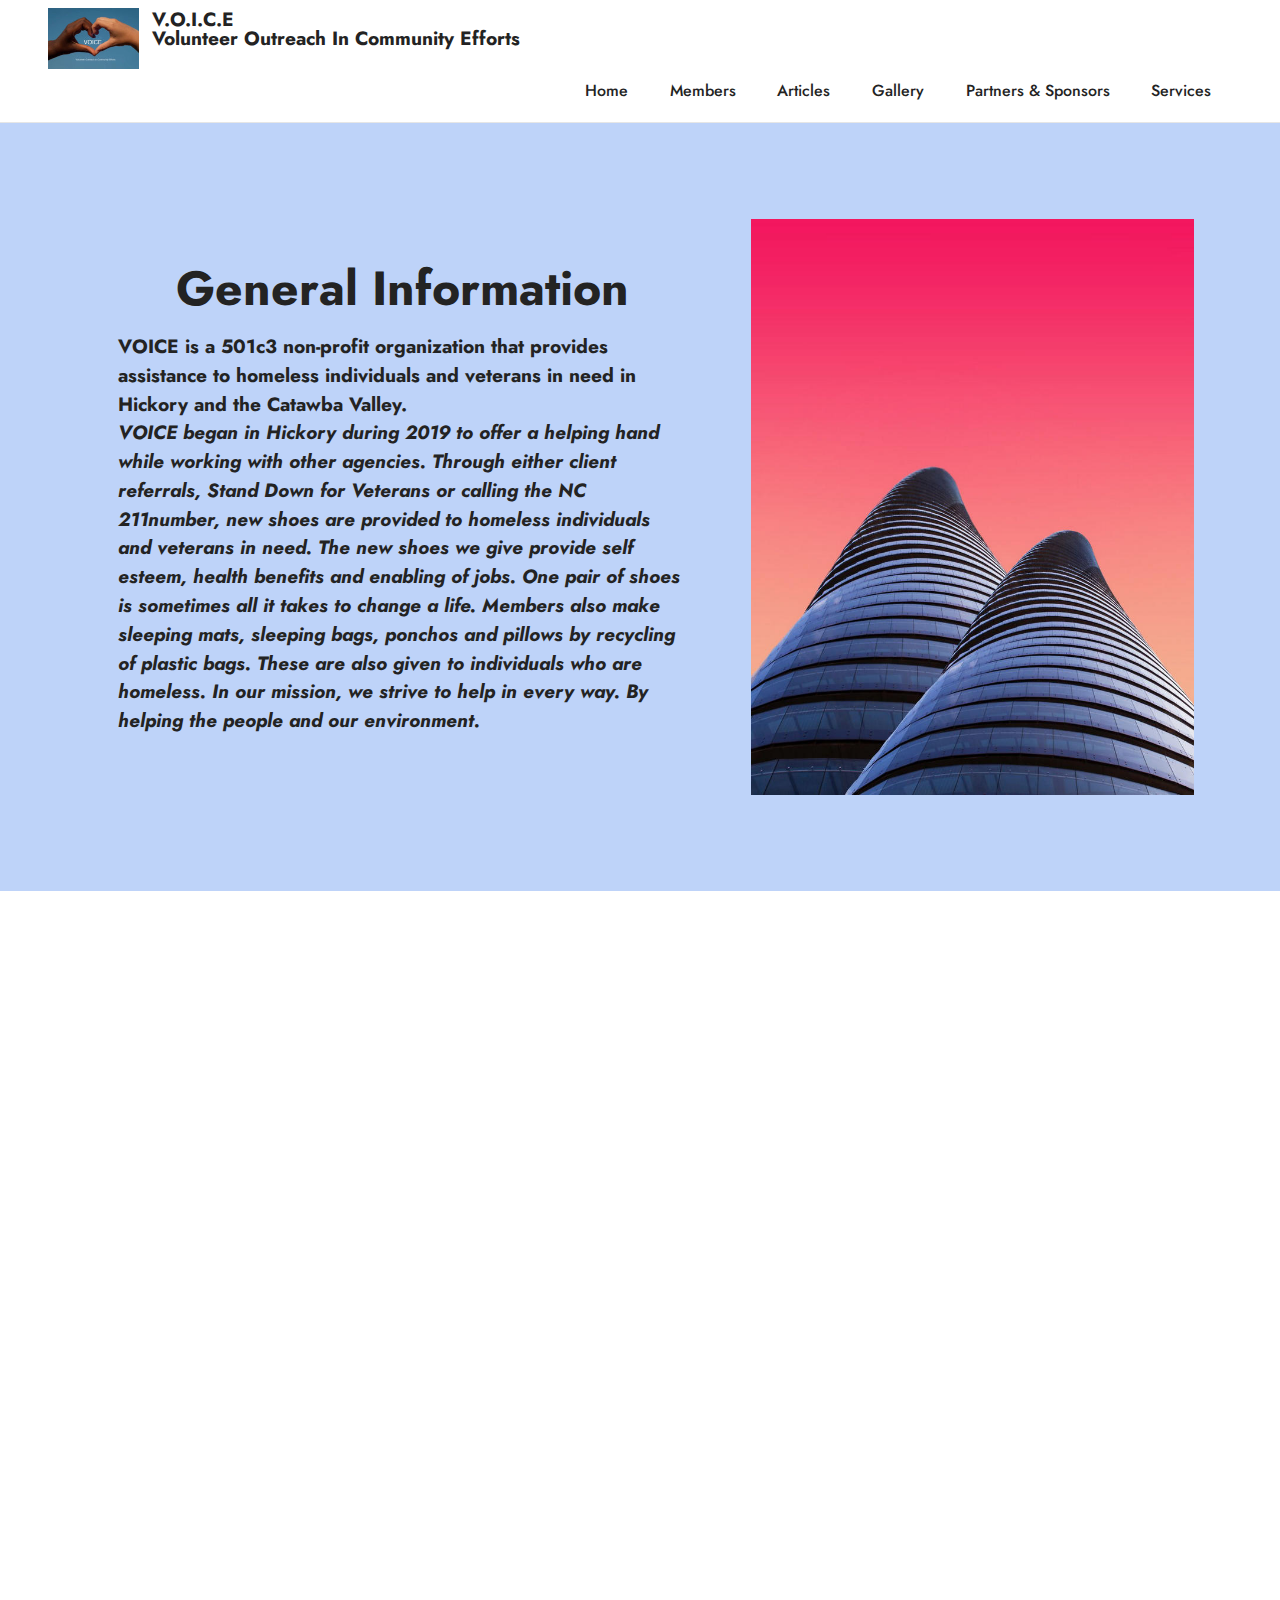
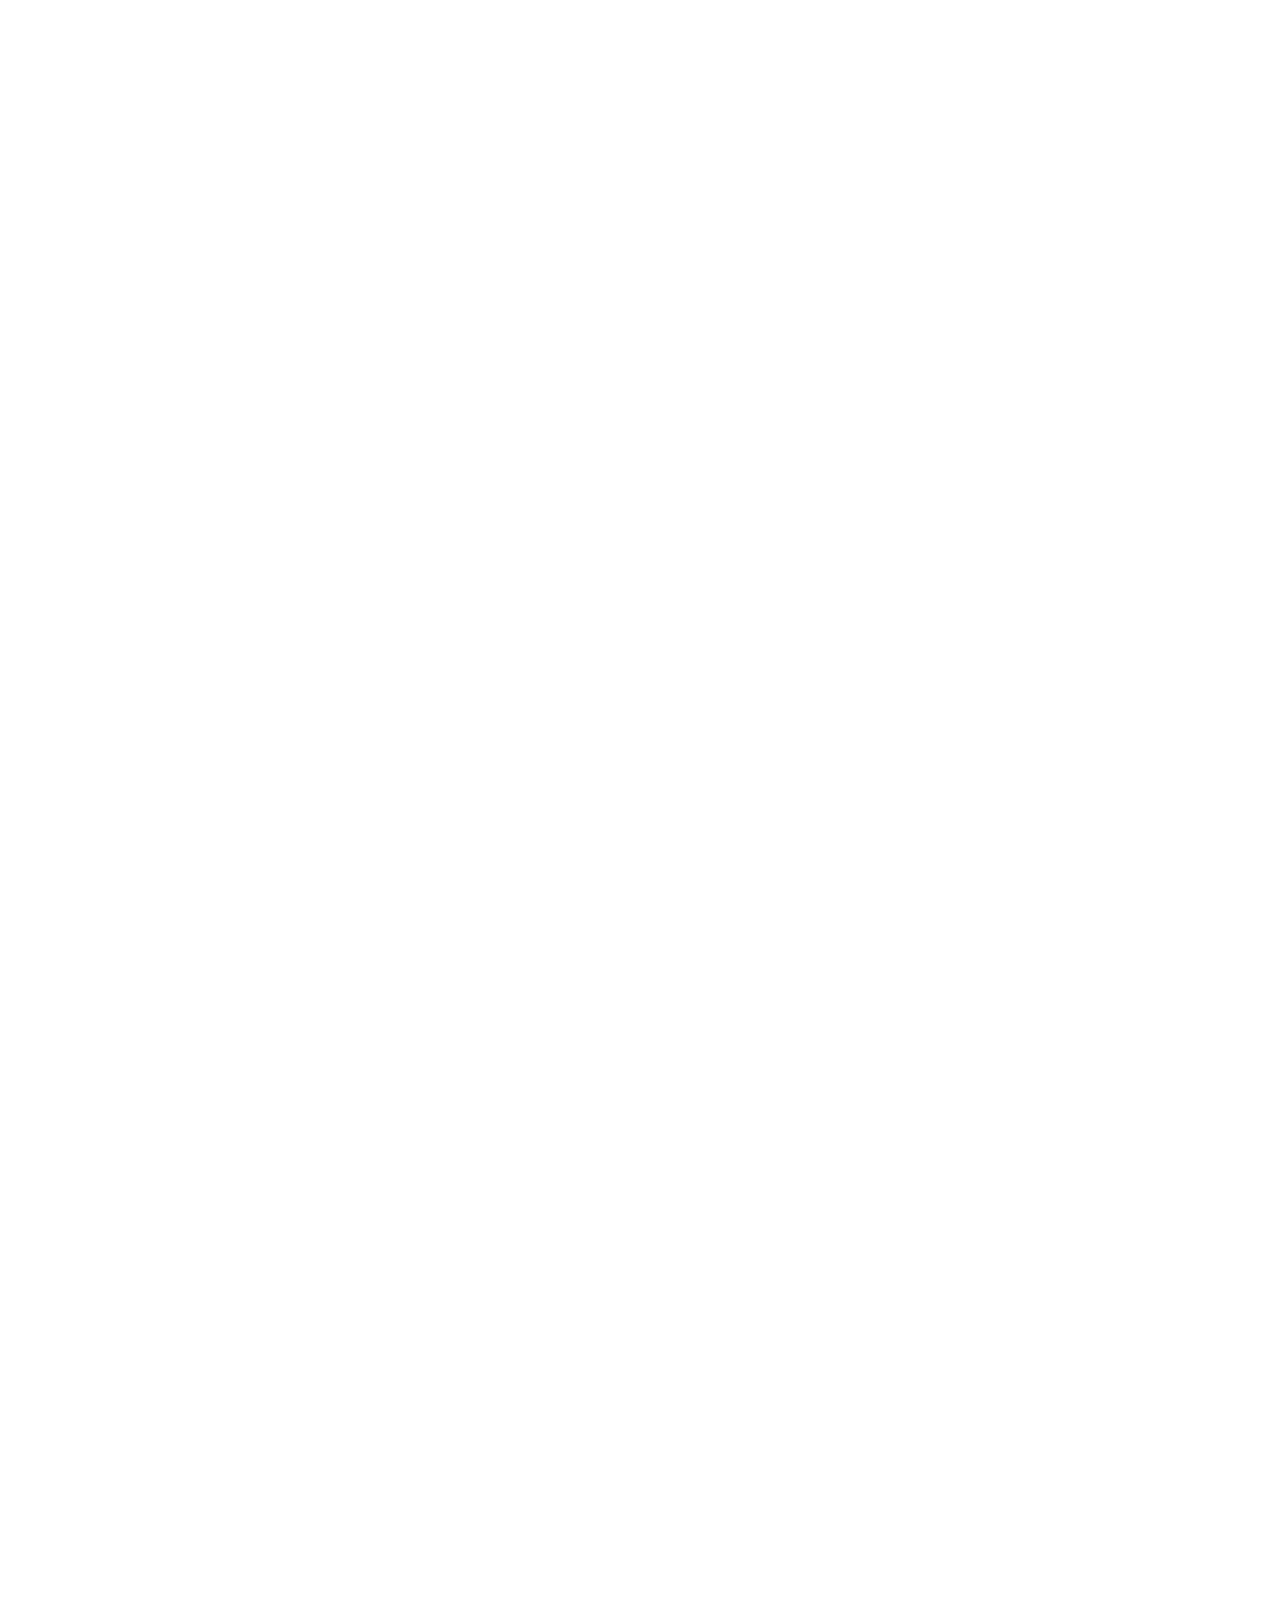
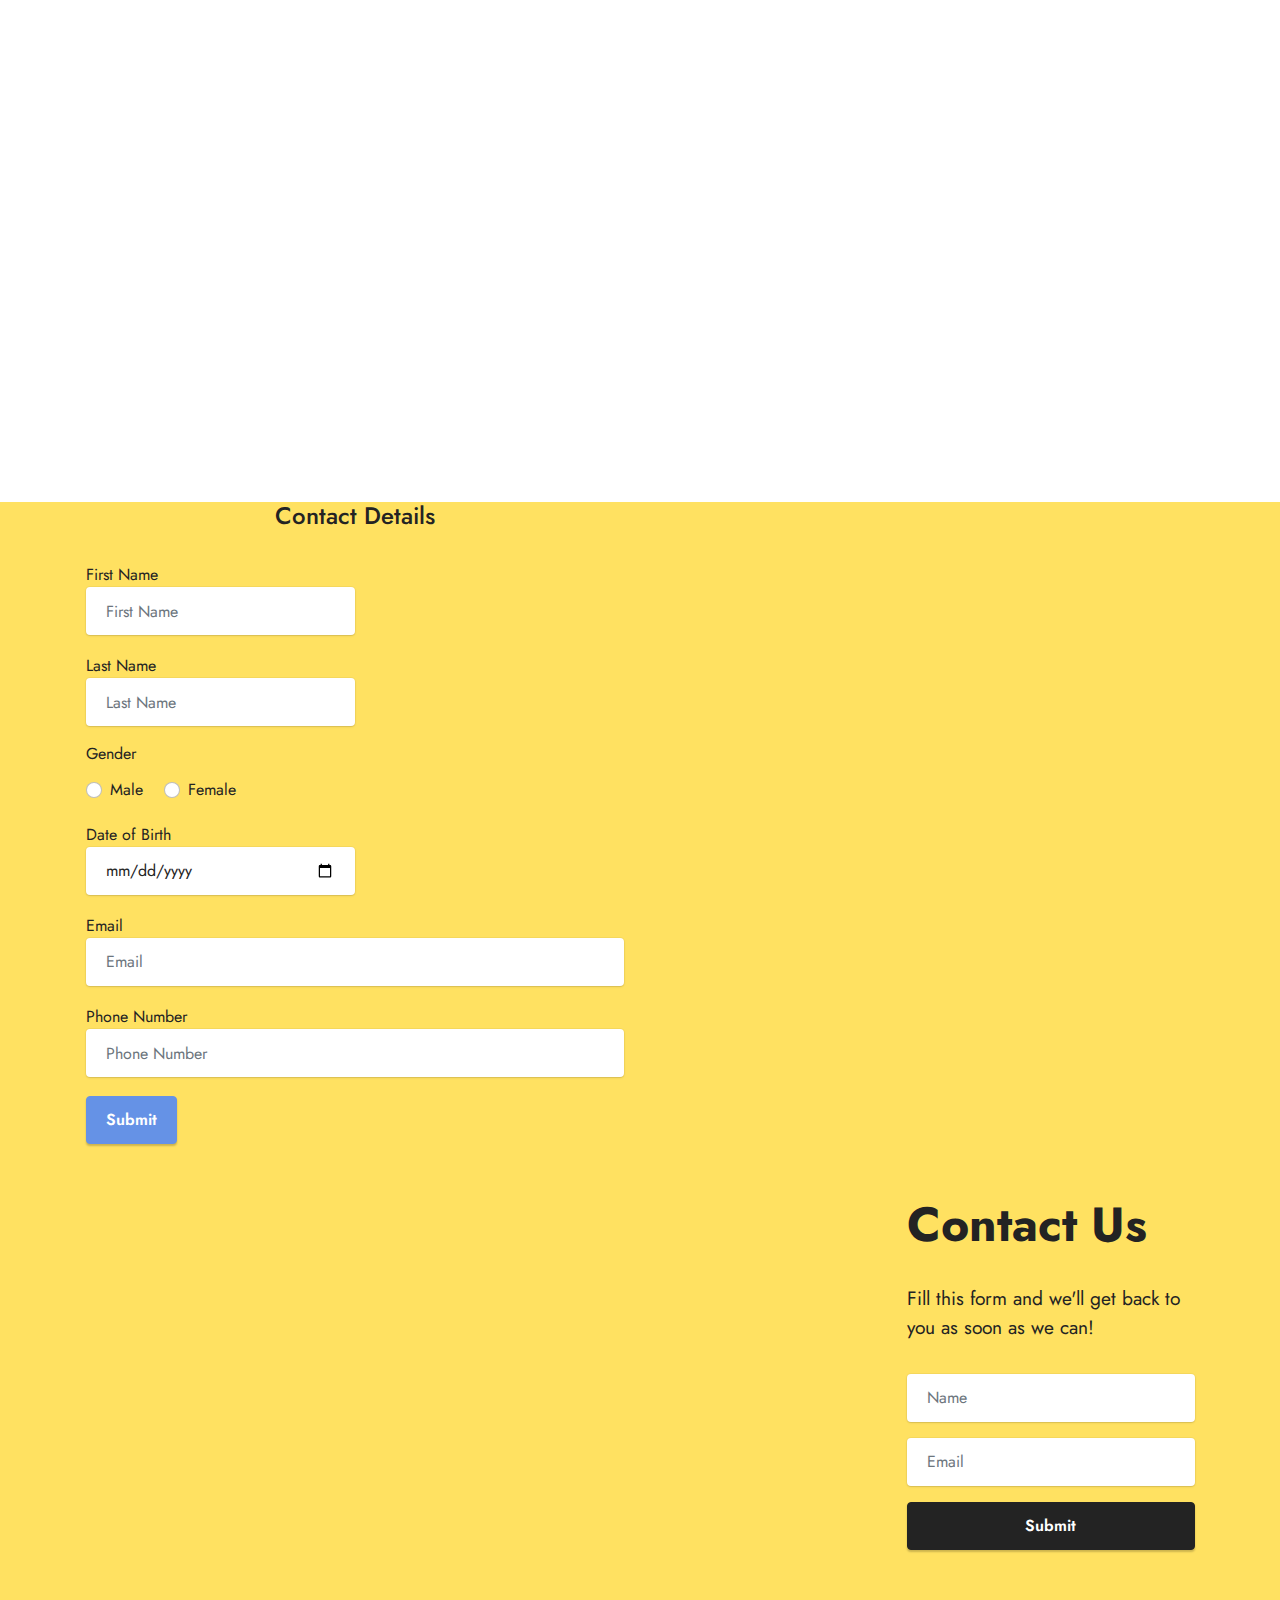
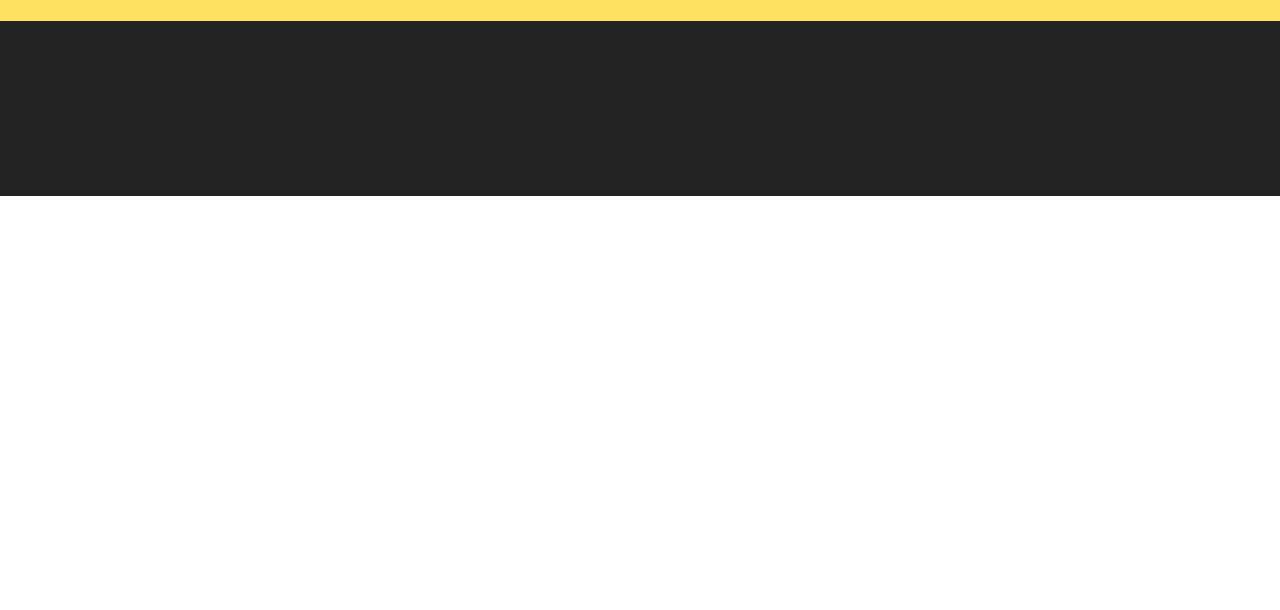
==== index.html @ 270dd6fe "masssive change" ====
<!DOCTYPE html>
<html  >
<head>
    <link rel="stylesheet" href="https://cdn.jsdelivr.net/npm/bootstrap@4.5.3/dist/css/bootstrap.min.css"
 integrity="sha384-TX8t27EcRE3e/ihU7zmQxVncDAy5uIKz4rEkgIXeMed4M0jlfIDPvg6uqKI2xXr2" 
crossorigin="anonymous">
  <!-- Site made with Mobirise Website Builder v5.7.12, https://mobirise.com -->
  <meta charset="UTF-8">
  <meta http-equiv="X-UA-Compatible" content="IE=edge">
  <meta name="generator" content="Mobirise v5.7.12, mobirise.com">
  <meta name="viewport" content="width=device-width, initial-scale=1, minimum-scale=1">
  <link rel="shortcut icon" href="assets/images/voicelogo-182x121.jpg" type="image/x-icon">
  <meta name="description" content="">
  
  
  <title>Home</title>
  <link rel="stylesheet" href="assets/bootstrap/css/bootstrap.min.css">
  <link rel="stylesheet" href="assets/bootstrap/css/bootstrap-grid.min.css">
  <link rel="stylesheet" href="assets/bootstrap/css/bootstrap-reboot.min.css">
  <link rel="stylesheet" href="assets/animatecss/animate.css">
  <link rel="stylesheet" href="assets/dropdown/css/style.css">
  <link rel="stylesheet" href="assets/socicon/css/styles.css">
  <link rel="stylesheet" href="assets/theme/css/style.css">
  <link rel="preload" href="https://fonts.googleapis.com/css?family=Jost:100,200,300,400,500,600,700,800,900,100i,200i,300i,400i,500i,600i,700i,800i,900i&display=swap" as="style" onload="this.onload=null;this.rel='stylesheet'">
  <noscript><link rel="stylesheet" href="https://fonts.googleapis.com/css?family=Jost:100,200,300,400,500,600,700,800,900,100i,200i,300i,400i,500i,600i,700i,800i,900i&display=swap"></noscript>
  <link rel="preload" as="style" href="assets/mobirise/css/mbr-additional.css"><link rel="stylesheet" href="assets/mobirise/css/mbr-additional.css" type="text/css">

  
  
  
</head>
<body>
  
  <section data-bs-version="5.1" class="menu cid-s48OLK6784" once="menu" id="menu1-h">
    
    <nav class="navbar navbar-dropdown navbar-expand-lg">
        <div class="container-fluid">
            <div class="navbar-brand">
                <span class="navbar-logo">
                    
                        <img src="assets/images/voicelogo-182x121.jpg" alt="Mobirise Website Builder" style="height: 3.8rem;">
                    
                </span>
                <span class="navbar-caption-wrap"><a class="navbar-caption text-black text-primary display-7" href="https://www.facebook.com/catawbacountyunitedway">V.O.I.C.E<br>Volunteer Outreach In Community Efforts<br><br></a></span>
            </div>
            <button class="navbar-toggler" type="button" data-toggle="collapse" data-bs-toggle="collapse" data-target="#navbarSupportedContent" data-bs-target="#navbarSupportedContent" aria-controls="navbarNavAltMarkup" aria-expanded="false" aria-label="Toggle navigation">
                <div class="hamburger">
                    <span></span>
                    <span></span>
                    <span></span>
                    <span></span>
                </div>
            </button>
            <div class="collapse navbar-collapse" id="navbarSupportedContent">
                <ul class="navbar-nav nav-dropdown nav-right" data-app-modern-menu="true"><li class="nav-item"><a class="nav-link link text-black show text-primary display-4" href="index.html" aria-expanded="false">Home</a></li><li class="nav-item"><a class="nav-link link text-black show text-primary display-4" href="page3.html">Members</a></li><li class="nav-item"><a class="nav-link link text-black show text-primary display-4" href="page4.html">Articles</a></li><li class="nav-item"><a class="nav-link link text-black show text-primary display-4" href="page5.html">Gallery</a></li><li class="nav-item"><a class="nav-link link text-black show text-primary display-4" href="page6.html">Partners &amp; Sponsors</a></li><li class="nav-item"><a class="nav-link link text-black show text-primary display-4" href="page7.html">Services</a></li></ul>
                
                
            </div>
        </div>
    </nav>

</section>

<section data-bs-version="5.1" class="header14 cid-tuhvTgvkCc" id="header14-t">

    

    
    

    <div class="container">
        <div class="row justify-content-center align-items-center">
            <div class="col-12 col-md-5 image-wrapper">
                <img src="assets/images/2.jpg" alt="Mobirise Website Builder">
            </div>
            <div class="col-12 col-md">
                <div class="text-wrapper">
                    <h1 class="mbr-section-title mbr-fonts-style mb-3 display-2">
                        <strong>General Information</strong></h1>
                    <p class="mbr-text mbr-fonts-style display-7"><strong>VOICE is a 501c3 non-profit organization that provides assistance to homeless individuals and veterans in need in Hickory and the Catawba Valley.<br><em>VOICE began in Hickory during 2019 to offer a helping hand while working with other agencies. Through either client referrals, Stand Down for Veterans or calling the NC 211number, new shoes are provided to homeless individuals and veterans in need. The new shoes we give provide self esteem, health benefits and enabling of jobs. One pair of shoes is sometimes all it takes to change a life. Members also make sleeping mats, sleeping bags, ponchos and pillows by recycling of plastic bags. These are also given to individuals who are homeless. In our mission, we strive to help in every way. By helping the people and our environment.</em></strong></p>
                    
                </div>
            </div>
        </div>
    </div>
</section>

<section data-bs-version="5.1" class="content4 cid-turlzNDDAK" id="content4-1e">
    

    
    
    <div class="container">
        <div class="row justify-content-center">
            <div class="title col-md-12 col-lg-10">
                <h3 class="mbr-section-title mbr-fonts-style align-center mb-4 display-2"><strong>Board of Directors</strong></h3>
                <h4 class="mbr-section-subtitle align-center mbr-fonts-style mb-4 display-5">Stacy Gibson
<div>Jane Rinker
</div><div>Joyce Prince
</div><div>Lauren Hall
</div><div>Dawud Hughes
</div><div>Marcia Hubbard</div></h4>
                
            </div>
        </div>
    </div>
</section>

<section data-bs-version="5.1" class="video2 cid-ttT1MBdUZ3" id="video2-l">
    
    
    
    <div class="container">
        <div class="mbr-section-head">
            <h4 class="mbr-section-title mbr-fonts-style mb-0 display-2">
                <strong>History of VOICE</strong></h4>
            <h5 class="mbr-section-subtitle mbr-fonts-style mb-0 mt-2 display-7">Click on the video to see a little bit about our history.</h5>
        </div>
        <div class="row justify-content-center mt-4">
            <div class="col-12 col-md-10 video-block">
                <div class="video-wrapper"><iframe class="mbr-embedded-video" src="https://www.youtube.com/embed/HujDEPAWboE?rel=0&amp;amp;&amp;showinfo=0&amp;autoplay=0&amp;loop=0" width="1280" height="720" frameborder="0" allowfullscreen></iframe></div>
                <p class="mbr-text pt-2 mbr-fonts-style display-4">
                    Video Description</p>
            </div>
        </div>
    </div>
</section>

<section data-bs-version="5.1" class="content1 cid-s48vrXhP0J" id="content1-d">
    
    <div class="container">
        
        <div class="row justify-content-center">
             <div class="col-12 col-md-5 image-wrapper">
                <img src="assets/images/2.jpg" alt="Mobirise Website Builder">
            </div>
           
            
            <div class="title col-12 col-md-5">
                <h3 class="mbr-section-title mbr-fonts-style align-center mb-4 display-2"><strong>How VOICE started</strong></h3>
                <h4 class="mbr-section-subtitle align-center mbr-fonts-style mb-4 display-7">In 1988 while a student at Wilkes College, I had an English assignment to write about the feasibility of something. I came up. with the idea of VOICE to get fellow students involved with volunteering within the community. I did the research and the VOICE club was approved by the Activities Director and Dean to be an active club at WCC. Recognition was given from the Governor Hunt and awards given at the John A. Walker Center.<br>In December 2019, I re-vamped VOICE for Hickory and surrounding communities to help with Veterans and people who are homeless. I was volunteering at the Hickory Soup Kitchen and felt I had to do more. I was so touched by the faces of people there. I could see their hurt and feel their love and appreciation.<br>With 10 pairs of Betty Crocker scissors and a desire to bring people together for sharing God's love to people who locked the bare necessities often just to survive the elements. I turned in a proposal to Austin at the Hickory Soup Kitchen for making sleeping mats as a part of the "Bags to Beds" initiative.</h4>
                
            </div>
            
            <div class="col-12 col-lg">
                        <div class="img-item mb-3">
                            <img src="assets/images/screen-shot-2023-01-29-at-5.04.11-pm-1256x1396.png" alt="Mobirise Website Builder">
                            <p class="mbr-fonts-style align-center mt-2 display-7">Mobile friendly</p>
                        </div>
                    </div>
            
        </div>
        
    </div>
</section>

<section data-bs-version="5.1" class="image5 cid-tumVLh8XqV" id="image5-1c">
    
    
    
    <div class="container">
        <div class="row">
            <div class="col-12 col-md-6">
                <div class="row">
                    <div class="col-12 col-lg-6">
                        <div class="img-item mb-3">
                            <img src="assets/images/army-veteran-marty-thomas-combs-1256x1675.jpeg" alt="Mobirise Website Builder">
                            <p class="mbr-fonts-style align-center mt-2 display-7">Responsive</p>
                        </div>
                    </div>
                    <div class="col-12 col-lg">
                        <div class="img-item mb-3">
                            <img src="assets/images/screen-shot-2023-01-29-at-5.04.11-pm-1256x1396.png" alt="Mobirise Website Builder">
                            <p class="mbr-fonts-style align-center mt-2 display-7">Mobile friendly</p>
                        </div>
                    </div>
                </div>
            </div>
        </div>
    </div>
</section>

<section data-bs-version="5.1" class="form3 cid-ttT1NalXB2" id="form3-m">

<! form !>

<div class="container">
            <div class="row">
                <div class="col-6">
                    <form id="myForm" onsubmit="handleFormSubmit(this)">
                        <p class="h4 mb-4 text-center">Contact Details</p>

                        <div class="form-row">
                            <div class="form-group col-md-6">
                                <label for="first_name">First Name</label>
                                <input type="text" class="form-control" id="first_name" name="first_name" placeholder="First Name">
                            </div>
                            <div class="form-group col-md-6">
                                <label for="last_name">Last Name</label>
                                <input type="text" class="form-control" id="last_name" name="last_name" placeholder="Last Name">
                            </div>
                        </div>

                        <div class="form-row">
                            <div class="form-group col-md-6">
                                <p>Gender</p>
                                <div class="form-check form-check-inline">
                                    <input class="form-check-input" type="radio" name="gender" id="male" value="male">
                                    <label class="form-check-label" for="male">Male</label>
                                </div>
                                <div class="form-check form-check-inline">
                                    <input class="form-check-input" type="radio" name="gender" id="female" value="female">
                                    <label class="form-check-label" for="female">Female</label>
                                </div>
                            </div>
                            <div class="form-group col-md-6">
                                <label for="dateOfBirth">Date of Birth</label>
                                <input type="date" class="form-control" id="dateOfBirth" name="dateOfBirth">
                            </div>
                        </div>

                        <div class="form-group">
                            <label for="email">Email</label>
                            <input type="email" class="form-control" id="email" name="email" placeholder="Email">
                        </div>

                        <div class="form-group">
                            <label for="phone">Phone Number</label>
                            <input type="tel" class="form-control" id="phone" name="phone" placeholder="Phone Number">
                        </div>

                        <button type="submit" class="btn btn-primary btn-block">Submit</button>
                    </form>
                    <div id="output"></div>
                </div>
            </div>      
    
        </div>
    
    

    <div class="container-fluid">
        <div class="row justify-content-center">
            <div class="col-lg-7 col-12">
                <div class="image-wrapper">
                    <img class="w-100" src="assets/images/features6.jpg" alt="Mobirise Website Builder">
                </div>
            </div>
            <div class="col-lg-3 offset-lg-1 mbr-form" data-form-type="formoid">
                <form action="https://mobirise.eu/" method="POST" class="mbr-form form-with-styler" data-form-title="Form Name"><input type="hidden" name="email" data-form-email="true" value="36c3896ryQNUIDpK0pHlyaIsnRGLijvvXaWFgUQsvTbjmRgqNbELmonrUCUtXj7tUpP8WcLEvEt3cMpV64KJXA+JFwRFxjHb+/9qlhT/jipOPaxIxByK1Zln42GLOjNN">
                    <div class="row">
                        <div hidden="hidden" data-form-alert="" class="alert alert-success col-12">Thanks for filling out the form!</div>
                        <div hidden="hidden" data-form-alert-danger="" class="alert alert-danger col-12">
                            Oops...! some problem!
                        </div>
                    </div>
                    <div class="dragArea row">
                        <div class="col-lg-12 col-md-12 col-sm-12">
                            <h1 class="mbr-section-title mb-4 display-2">
                                <strong>Contact Us</strong>
                            </h1>
                        </div>
                        <div class="col-lg-12 col-md-12 col-sm-12">
                            <p class="mbr-text mbr-fonts-style mb-4 display-7">Fill this form and we'll get back to you as soon as we can!</p>
                        </div>
                        <div data-for="name" class="col-lg-12 col-md col-sm-12 form-group mb-3">
                            <input type="text" name="name" placeholder="Name" data-form-field="name" class="form-control" value="" id="name-form3-m">
                        </div>
                        <div class="col-lg-12 col-md col-sm-12 form-group mb-3" data-for="email">
                            <input type="email" name="email" placeholder="Email" data-form-field="email" class="form-control" value="" id="email-form3-m">
                        </div>
                        <div class="col-md-auto col-12 mbr-section-btn">
                            <button type="submit" class="btn btn-black display-4">Submit</button>
                        </div>
                    </div>
                </form>
            </div>
            <div class="offset-lg-1"></div>
        </div>
    </div>
</section>

    
    
  
    
    
<section data-bs-version="5.1" class="footer3 cid-s48P1Icc8J" once="footers" id="footer3-i">

    

    

    <div class="container">
        <div class="media-container-row align-center mbr-white">
            <div class="row row-links">
                <ul class="foot-menu">
                    
                    
                    
                    
                    
                <li class="foot-menu-item mbr-fonts-style display-7"><a href="https://mobirise.com/help/" class="text-success">Help Center</a></li><li class="foot-menu-item mbr-fonts-style display-7"><a href="http://forums.mobirise.com/" class="text-success">Mobirise Forums</a></li><li class="foot-menu-item mbr-fonts-style display-7"><a href="https://mobirise.com/" class="text-success">Mobirise.com</a></li></ul>
            </div>
            <div class="row social-row">
                <div class="social-list align-right pb-2">
                    
                    
                    
                    
                    
                    
                <div class="soc-item">
                        <a href="https://twitter.com/mobirise" target="_blank">
                            <span class="socicon-twitter socicon mbr-iconfont mbr-iconfont-social"></span>
                        </a>
                    </div><div class="soc-item">
                        <a href="https://www.facebook.com/pages/Mobirise/1616226671953247" target="_blank">
                            <span class="socicon-facebook socicon mbr-iconfont mbr-iconfont-social"></span>
                        </a>
                    </div><div class="soc-item">
                        <a href="https://www.youtube.com/c/mobirise" target="_blank">
                            <span class="socicon-youtube socicon mbr-iconfont mbr-iconfont-social"></span>
                        </a>
                    </div><div class="soc-item">
                        <a href="https://instagram.com/mobirise" target="_blank">
                            <span class="mbr-iconfont mbr-iconfont-social socicon-instagram socicon"></span>
                        </a>
                    </div></div>
                
                
            </div>
            
            
            
            
            <div class="row row-copirayt">
                <p class="mbr-text mb-0 mbr-fonts-style mbr-white align-center display-7">
                    © Copyright 2020 Mobirise. All Rights Reserved.
                </p>
            </div>
        </div>
    </div>
</section>

<section data-bs-version="5.1" class="clients1 cid-tumJVWPPAp" id="clients1-u">
    
    <div class="images-container container">
        <div class="mbr-section-head">
            
            
            
        </div>
        <div class="row justify-content-center mt-4">
            <div class="col-md-3 card">
                <img src="assets/images/1.png" alt="Mobirise Website Builder">
            </div>
            <div class="col-md-3 card">
                <img src="assets/images/2.png" alt="Mobirise Website Builder">
            </div>
            <div class="col-md-3 card">
                <img src="assets/images/3.png" alt="Mobirise Website Builder">
            </div>
            <div class="col-md-3 card">
                <img src="assets/images/4.png" alt="Mobirise Website Builder">
            </div>
            <div class="col-md-3 card">
                <img src="assets/images/2.png" alt="Mobirise Website Builder">
            </div>
            <div class="col-md-3 card">
                <img src="assets/images/3.png" alt="Mobirise Website Builder">
            </div>
            <div class="col-md-3 card">
                <img src="assets/images/4.png" alt="Mobirise Website Builder">
            </div>
            <div class="col-md-3 card">
                <img src="assets/images/5.png" alt="Mobirise Website Builder">
            </div>
        </div>
    </div>
</section><section class="display-7" style="padding: 0;align-items: center;justify-content: center;flex-wrap: wrap;    align-content: center;display: flex;position: relative;height: 4rem;"><a href="https://mobiri.se/2939872" style="flex: 1 1;height: 4rem;position: absolute;width: 100%;z-index: 1;"><img alt="" style="height: 4rem;" src="[data-uri]"></a><p style="margin: 0;text-align: center;" class="display-7">Made with &#8204;</p><a style="z-index:1" href="https://mobirise.com/builder/no-code-website-builder.html">No Code Website Builder</a></section><script src="assets/bootstrap/js/bootstrap.bundle.min.js"></script>  <script src="assets/smoothscroll/smooth-scroll.js"></script>  <script src="assets/ytplayer/index.js"></script>  <script src="assets/playervimeo/vimeo_player.js"></script>  <script src="assets/dropdown/js/navbar-dropdown.js"></script>  <script src="assets/theme/js/script.js"></script>  <script src="assets/formoid/formoid.min.js"></script>  
  
  
 <div id="scrollToTop" class="scrollToTop mbr-arrow-up"><a style="text-align: center;"><i class="mbr-arrow-up-icon mbr-arrow-up-icon-cm cm-icon cm-icon-smallarrow-up"></i></a></div>
    <input name="animation" type="hidden">
    
  </body>
</html>
---- assets/dropdown/css/style.css ----
.navbar-dropdown {
  left: 0;
  padding: 0;
  position: absolute;
  right: 0;
  top: 0;
  transition: all 0.45s ease;
  z-index: 1030;
  background: #282828; }
  .navbar-dropdown .navbar-logo {
    margin-right: 0.8rem;
    transition: margin 0.3s ease-in-out;
    vertical-align: middle; }
    .navbar-dropdown .navbar-logo img {
      height: 3.125rem;
      transition: all 0.3s ease-in-out; }
    .navbar-dropdown .navbar-logo.mbr-iconfont {
      font-size: 3.125rem;
      line-height: 3.125rem; }
  .navbar-dropdown .navbar-caption {
    font-weight: 700;
    white-space: normal;
    vertical-align: -4px;
    line-height: 3.125rem !important; }
    .navbar-dropdown .navbar-caption, .navbar-dropdown .navbar-caption:hover {
      color: inherit;
      text-decoration: none; }
  .navbar-dropdown .mbr-iconfont + .navbar-caption {
    vertical-align: -1px; }
  .navbar-dropdown.navbar-fixed-top {
    position: fixed; }
  .navbar-dropdown .navbar-brand span {
    vertical-align: -4px; }
  .navbar-dropdown.bg-color.transparent {
    background: none; }
  .navbar-dropdown.navbar-short .navbar-brand {
    padding: 0.625rem 0; }
    .navbar-dropdown.navbar-short .navbar-brand span {
      vertical-align: -1px; }
  .navbar-dropdown.navbar-short .navbar-caption {
    line-height: 2.375rem !important;
    vertical-align: -2px; }
  .navbar-dropdown.navbar-short .navbar-logo {
    margin-right: 0.5rem; }
    .navbar-dropdown.navbar-short .navbar-logo img {
      height: 2.375rem; }
    .navbar-dropdown.navbar-short .navbar-logo.mbr-iconfont {
      font-size: 2.375rem;
      line-height: 2.375rem; }
  .navbar-dropdown.navbar-short .mbr-table-cell {
    height: 3.625rem; }
  .navbar-dropdown .navbar-close {
    left: 0.6875rem;
    position: fixed;
    top: 0.75rem;
    z-index: 1000; }
  .navbar-dropdown .hamburger-icon {
    content: "";
    display: inline-block;
    vertical-align: middle;
    width: 16px;
    -webkit-box-shadow: 0 -6px 0 1px #282828,0 0 0 1px #282828,0 6px 0 1px #282828;
    -moz-box-shadow: 0 -6px 0 1px #282828,0 0 0 1px #282828,0 6px 0 1px #282828;
    box-shadow: 0 -6px 0 1px #282828,0 0 0 1px #282828,0 6px 0 1px #282828; }

.dropdown-menu .dropdown-toggle[data-toggle="dropdown-submenu"]::after {
  border-bottom: 0.35em solid transparent;
  border-left: 0.35em solid;
  border-right: 0;
  border-top: 0.35em solid transparent;
  margin-left: 0.3rem; }

.dropdown-menu .dropdown-item:focus {
  outline: 0; }

.nav-dropdown {
  font-size: 0.75rem;
  font-weight: 500;
  height: auto !important; }
  .nav-dropdown .nav-btn {
    padding-left: 1rem; }
  .nav-dropdown .link {
    margin: .667em 1.667em;
    font-weight: 500;
    padding: 0;
    transition: color .2s ease-in-out; }
    .nav-dropdown .link.dropdown-toggle {
      margin-right: 2.583em; }
      .nav-dropdown .link.dropdown-toggle::after {
        margin-left: .25rem;
        border-top: 0.35em solid;
        border-right: 0.35em solid transparent;
        border-left: 0.35em solid transparent;
        border-bottom: 0; }
      .nav-dropdown .link.dropdown-toggle[aria-expanded="true"] {
        margin: 0;
        padding: 0.667em 3.263em  0.667em 1.667em; }
  .nav-dropdown .link::after,
  .nav-dropdown .dropdown-item::after {
    color: inherit; }
  .nav-dropdown .btn {
    font-size: 0.75rem;
    font-weight: 700;
    letter-spacing: 0;
    margin-bottom: 0;
    padding-left: 1.25rem;
    padding-right: 1.25rem; }
  .nav-dropdown .dropdown-menu {
    border-radius: 0;
    border: 0;
    left: 0;
    margin: 0;
    padding-bottom: 1.25rem;
    padding-top: 1.25rem;
    position: relative; }
  .nav-dropdown .dropdown-submenu {
    margin-left: 0.125rem;
    top: 0; }
  .nav-dropdown .dropdown-item {
    font-weight: 500;
    line-height: 2;
    padding: 0.3846em 4.615em 0.3846em 1.5385em;
    position: relative;
    transition: color .2s ease-in-out, background-color .2s ease-in-out; }
    .nav-dropdown .dropdown-item::after {
      margin-top: -0.3077em;
      position: absolute;
      right: 1.1538em;
      top: 50%; }
    .nav-dropdown .dropdown-item:focus, .nav-dropdown .dropdown-item:hover {
      background: none; }

@media (max-width: 767px) {
  .nav-dropdown.navbar-toggleable-sm {
    bottom: 0;
    display: none;
    left: 0;
    overflow-x: hidden;
    position: fixed;
    top: 0;
    transform: translateX(-100%);
    -ms-transform: translateX(-100%);
    -webkit-transform: translateX(-100%);
    width: 18.75rem;
    z-index: 999; } }
.nav-dropdown.navbar-toggleable-xl {
  bottom: 0;
  display: none;
  left: 0;
  overflow-x: hidden;
  position: fixed;
  top: 0;
  transform: translateX(-100%);
  -ms-transform: translateX(-100%);
  -webkit-transform: translateX(-100%);
  width: 18.75rem;
  z-index: 999; }

.nav-dropdown-sm {
  display: block !important;
  overflow-x: hidden;
  overflow: auto;
  padding-top: 3.875rem; }
  .nav-dropdown-sm::after {
    content: "";
    display: block;
    height: 3rem;
    width: 100%; }
  .nav-dropdown-sm.collapse.in ~ .navbar-close {
    display: block !important; }
  .nav-dropdown-sm.collapsing, .nav-dropdown-sm.collapse.in {
    transform: translateX(0);
    -ms-transform: translateX(0);
    -webkit-transform: translateX(0);
    transition: all 0.25s ease-out;
    -webkit-transition: all 0.25s ease-out;
    background: #282828; }
  .nav-dropdown-sm.collapsing[aria-expanded="false"] {
    transform: translateX(-100%);
    -ms-transform: translateX(-100%);
    -webkit-transform: translateX(-100%); }
  .nav-dropdown-sm .nav-item {
    display: block;
    margin-left: 0 !important;
    padding-left: 0; }
  .nav-dropdown-sm .link,
  .nav-dropdown-sm .dropdown-item {
    border-top: 1px dotted rgba(255, 255, 255, 0.1);
    font-size: 0.8125rem;
    line-height: 1.6;
    margin: 0 !important;
    padding: 0.875rem 2.4rem 0.875rem 1.5625rem !important;
    position: relative;
    white-space: normal; }
    .nav-dropdown-sm .link:focus, .nav-dropdown-sm .link:hover,
    .nav-dropdown-sm .dropdown-item:focus,
    .nav-dropdown-sm .dropdown-item:hover {
      background: rgba(0, 0, 0, 0.2) !important;
      color: #c0a375; }
  .nav-dropdown-sm .nav-btn {
    position: relative;
    padding: 1.5625rem 1.5625rem 0 1.5625rem; }
    .nav-dropdown-sm .nav-btn::before {
      border-top: 1px dotted rgba(255, 255, 255, 0.1);
      content: "";
      left: 0;
      position: absolute;
      top: 0;
      width: 100%; }
    .nav-dropdown-sm .nav-btn + .nav-btn {
      padding-top: 0.625rem; }
      .nav-dropdown-sm .nav-btn + .nav-btn::before {
        display: none; }
  .nav-dropdown-sm .btn {
    padding: 0.625rem 0; }
  .nav-dropdown-sm .dropdown-toggle[data-toggle="dropdown-submenu"]::after {
    margin-left: .25rem;
    border-top: 0.35em solid;
    border-right: 0.35em solid transparent;
    border-left: 0.35em solid transparent;
    border-bottom: 0; }
  .nav-dropdown-sm .dropdown-toggle[data-toggle="dropdown-submenu"][aria-expanded="true"]::after {
    border-top: 0;
    border-right: 0.35em solid transparent;
    border-left: 0.35em solid transparent;
    border-bottom: 0.35em solid; }
  .nav-dropdown-sm .dropdown-menu {
    margin: 0;
    padding: 0;
    position: relative;
    top: 0;
    left: 0;
    width: 100%;
    border: 0;
    float: none;
    border-radius: 0;
    background: none; }
  .nav-dropdown-sm .dropdown-submenu {
    left: 100%;
    margin-left: 0.125rem;
    margin-top: -1.25rem;
    top: 0; }

.navbar-toggleable-sm .nav-dropdown .dropdown-menu {
  position: absolute; }

.navbar-toggleable-sm .nav-dropdown .dropdown-submenu {
  left: 100%;
  margin-left: 0.125rem;
  margin-top: -1.25rem;
  top: 0; }

.navbar-toggleable-sm.opened .nav-dropdown .dropdown-menu {
  position: relative; }

.navbar-toggleable-sm.opened .nav-dropdown .dropdown-submenu {
  left: 0;
  margin-left: 00rem;
  margin-top: 0rem;
  top: 0; }

.is-builder .nav-dropdown.collapsing {
  transition: none !important; }
---- assets/socicon/css/styles.css ----
@charset "UTF-8";

@font-face {
  font-family: 'Socicon';
  src:  url('../fonts/socicon.eot');
  src:  url('../fonts/socicon.eot?#iefix') format('embedded-opentype'),
    url('../fonts/socicon.woff2') format('woff2'),
    url('../fonts/socicon.ttf') format('truetype'),
    url('../fonts/socicon.woff') format('woff'),
    url('../fonts/socicon.svg#socicon') format('svg');
  font-weight: normal;
  font-style: normal;
  font-display: swap;
}

[data-icon]:before {
  font-family: "socicon" !important;
  content: attr(data-icon);
  font-style: normal !important;
  font-weight: normal !important;
  font-variant: normal !important;
  text-transform: none !important;
  speak: none;
  line-height: 1;
  -webkit-font-smoothing: antialiased;
  -moz-osx-font-smoothing: grayscale;
}

[class^="socicon-"], [class*=" socicon-"] {
  /* use !important to prevent issues with browser extensions that change fonts */
  font-family: 'Socicon' !important;
  speak: none;
  font-style: normal;
  font-weight: normal;
  font-variant: normal;
  text-transform: none;
  line-height: 1;

  /* Better Font Rendering =========== */
  -webkit-font-smoothing: antialiased;
  -moz-osx-font-smoothing: grayscale;
}

.socicon-eitaa:before {
  content: "\e97c";
}
.socicon-soroush:before {
  content: "\e97d";
}
.socicon-bale:before {
  content: "\e97e";
}
.socicon-zazzle:before {
  content: "\e97b";
}
.socicon-society6:before {
  content: "\e97a";
}
.socicon-redbubble:before {
  content: "\e979";
}
.socicon-avvo:before {
  content: "\e978";
}
.socicon-stitcher:before {
  content: "\e977";
}
.socicon-googlehangouts:before {
  content: "\e974";
}
.socicon-dlive:before {
  content: "\e975";
}
.socicon-vsco:before {
  content: "\e976";
}
.socicon-flipboard:before {
  content: "\e973";
}
.socicon-ubuntu:before {
  content: "\e958";
}
.socicon-artstation:before {
  content: "\e959";
}
.socicon-invision:before {
  content: "\e95a";
}
.socicon-torial:before {
  content: "\e95b";
}
.socicon-collectorz:before {
  content: "\e95c";
}
.socicon-seenthis:before {
  content: "\e95d";
}
.socicon-googleplaymusic:before {
  content: "\e95e";
}
.socicon-debian:before {
  content: "\e95f";
}
.socicon-filmfreeway:before {
  content: "\e960";
}
.socicon-gnome:before {
  content: "\e961";
}
.socicon-itchio:before {
  content: "\e962";
}
.socicon-jamendo:before {
  content: "\e963";
}
.socicon-mix:before {
  content: "\e964";
}
.socicon-sharepoint:before {
  content: "\e965";
}
.socicon-tinder:before {
  content: "\e966";
}
.socicon-windguru:before {
  content: "\e967";
}
.socicon-cdbaby:before {
  content: "\e968";
}
.socicon-elementaryos:before {
  content: "\e969";
}
.socicon-stage32:before {
  content: "\e96a";
}
.socicon-tiktok:before {
  content: "\e96b";
}
.socicon-gitter:before {
  content: "\e96c";
}
.socicon-letterboxd:before {
  content: "\e96d";
}
.socicon-threema:before {
  content: "\e96e";
}
.socicon-splice:before {
  content: "\e96f";
}
.socicon-metapop:before {
  content: "\e970";
}
.socicon-naver:before {
  content: "\e971";
}
.socicon-remote:before {
  content: "\e972";
}
.socicon-internet:before {
  content: "\e957";
}
.socicon-moddb:before {
  content: "\e94b";
}
.socicon-indiedb:before {
  content: "\e94c";
}
.socicon-traxsource:before {
  content: "\e94d";
}
.socicon-gamefor:before {
  content: "\e94e";
}
.socicon-pixiv:before {
  content: "\e94f";
}
.socicon-myanimelist:before {
  content: "\e950";
}
.socicon-blackberry:before {
  content: "\e951";
}
.socicon-wickr:before {
  content: "\e952";
}
.socicon-spip:before {
  content: "\e953";
}
.socicon-napster:before {
  content: "\e954";
}
.socicon-beatport:before {
  content: "\e955";
}
.socicon-hackerone:before {
  content: "\e956";
}
.socicon-hackernews:before {
  content: "\e946";
}
.socicon-smashwords:before {
  content: "\e947";
}
.socicon-kobo:before {
  content: "\e948";
}
.socicon-bookbub:before {
  content: "\e949";
}
.socicon-mailru:before {
  content: "\e94a";
}
.socicon-gitlab:before {
  content: "\e945";
}
.socicon-instructables:before {
  content: "\e944";
}
.socicon-portfolio:before {
  content: "\e943";
}
.socicon-codered:before {
  content: "\e940";
}
.socicon-origin:before {
  content: "\e941";
}
.socicon-nextdoor:before {
  content: "\e942";
}
.socicon-udemy:before {
  content: "\e93f";
}
.socicon-livemaster:before {
  content: "\e93e";
}
.socicon-crunchbase:before {
  content: "\e93b";
}
.socicon-homefy:before {
  content: "\e93c";
}
.socicon-calendly:before {
  content: "\e93d";
}
.socicon-realtor:before {
  content: "\e90f";
}
.socicon-tidal:before {
  content: "\e910";
}
.socicon-qobuz:before {
  content: "\e911";
}
.socicon-natgeo:before {
  content: "\e912";
}
.socicon-mastodon:before {
  content: "\e913";
}
.socicon-unsplash:before {
  content: "\e914";
}
.socicon-homeadvisor:before {
  content: "\e915";
}
.socicon-angieslist:before {
  content: "\e916";
}
.socicon-codepen:before {
  content: "\e917";
}
.socicon-slack:before {
  content: "\e918";
}
.socicon-openaigym:before {
  content: "\e919";
}
.socicon-logmein:before {
  content: "\e91a";
}
.socicon-fiverr:before {
  content: "\e91b";
}
.socicon-gotomeeting:before {
  content: "\e91c";
}
.socicon-aliexpress:before {
  content: "\e91d";
}
.socicon-guru:before {
  content: "\e91e";
}
.socicon-appstore:before {
  content: "\e91f";
}
.socicon-homes:before {
  content: "\e920";
}
.socicon-zoom:before {
  content: "\e921";
}
.socicon-alibaba:before {
  content: "\e922";
}
.socicon-craigslist:before {
  content: "\e923";
}
.socicon-wix:before {
  content: "\e924";
}
.socicon-redfin:before {
  content: "\e925";
}
.socicon-googlecalendar:before {
  content: "\e926";
}
.socicon-shopify:before {
  content: "\e927";
}
.socicon-freelancer:before {
  content: "\e928";
}
.socicon-seedrs:before {
  content: "\e929";
}
.socicon-bing:before {
  content: "\e92a";
}
.socicon-doodle:before {
  content: "\e92b";
}
.socicon-bonanza:before {
  content: "\e92c";
}
.socicon-squarespace:before {
  content: "\e92d";
}
.socicon-toptal:before {
  content: "\e92e";
}
.socicon-gust:before {
  content: "\e92f";
}
.socicon-ask:before {
  content: "\e930";
}
.socicon-trulia:before {
  content: "\e931";
}
.socicon-loomly:before {
  content: "\e932";
}
.socicon-ghost:before {
  content: "\e933";
}
.socicon-upwork:before {
  content: "\e934";
}
.socicon-fundable:before {
  content: "\e935";
}
.socicon-booking:before {
  content: "\e936";
}
.socicon-googlemaps:before {
  content: "\e937";
}
.socicon-zillow:before {
  content: "\e938";
}
.socicon-niconico:before {
  content: "\e939";
}
.socicon-toneden:before {
  content: "\e93a";
}
.socicon-augment:before {
  content: "\e908";
}
.socicon-bitbucket:before {
  content: "\e909";
}
.socicon-fyuse:before {
  content: "\e90a";
}
.socicon-yt-gaming:before {
  content: "\e90b";
}
.socicon-sketchfab:before {
  content: "\e90c";
}
.socicon-mobcrush:before {
  content: "\e90d";
}
.socicon-microsoft:before {
  content: "\e90e";
}
.socicon-pandora:before {
  content: "\e907";
}
.socicon-messenger:before {
  content: "\e906";
}
.socicon-gamewisp:before {
  content: "\e905";
}
.socicon-bloglovin:before {
  content: "\e904";
}
.socicon-tunein:before {
  content: "\e903";
}
.socicon-gamejolt:before {
  content: "\e901";
}
.socicon-trello:before {
  content: "\e902";
}
.socicon-spreadshirt:before {
  content: "\e900";
}
.socicon-500px:before {
  content: "\e000";
}
.socicon-8tracks:before {
  content: "\e001";
}
.socicon-airbnb:before {
  content: "\e002";
}
.socicon-alliance:before {
  content: "\e003";
}
.socicon-amazon:before {
  content: "\e004";
}
.socicon-amplement:before {
  content: "\e005";
}
.socicon-android:before {
  content: "\e006";
}
.socicon-angellist:before {
  content: "\e007";
}
.socicon-apple:before {
  content: "\e008";
}
.socicon-appnet:before {
  content: "\e009";
}
.socicon-baidu:before {
  content: "\e00a";
}
.socicon-bandcamp:before {
  content: "\e00b";
}
.socicon-battlenet:before {
  content: "\e00c";
}
.socicon-mixer:before {
  content: "\e00d";
}
.socicon-bebee:before {
  content: "\e00e";
}
.socicon-bebo:before {
  content: "\e00f";
}
.socicon-behance:before {
  content: "\e010";
}
.socicon-blizzard:before {
  content: "\e011";
}
.socicon-blogger:before {
  content: "\e012";
}
.socicon-buffer:before {
  content: "\e013";
}
.socicon-chrome:before {
  content: "\e014";
}
.socicon-coderwall:before {
  content: "\e015";
}
.socicon-curse:before {
  content: "\e016";
}
.socicon-dailymotion:before {
  content: "\e017";
}
.socicon-deezer:before {
  content: "\e018";
}
.socicon-delicious:before {
  content: "\e019";
}
.socicon-deviantart:before {
  content: "\e01a";
}
.socicon-diablo:before {
  content: "\e01b";
}
.socicon-digg:before {
  content: "\e01c";
}
.socicon-discord:before {
  content: "\e01d";
}
.socicon-disqus:before {
  content: "\e01e";
}
.socicon-douban:before {
  content: "\e01f";
}
.socicon-draugiem:before {
  content: "\e020";
}
.socicon-dribbble:before {
  content: "\e021";
}
.socicon-drupal:before {
  content: "\e022";
}
.socicon-ebay:before {
  content: "\e023";
}
.socicon-ello:before {
  content: "\e024";
}
.socicon-endomodo:before {
  content: "\e025";
}
.socicon-envato:before {
  content: "\e026";
}
.socicon-etsy:before {
  content: "\e027";
}
.socicon-facebook:before {
  content: "\e028";
}
.socicon-feedburner:before {
  content: "\e029";
}
.socicon-filmweb:before {
  content: "\e02a";
}
.socicon-firefox:before {
  content: "\e02b";
}
.socicon-flattr:before {
  content: "\e02c";
}
.socicon-flickr:before {
  content: "\e02d";
}
.socicon-formulr:before {
  content: "\e02e";
}
.socicon-forrst:before {
  content: "\e02f";
}
.socicon-foursquare:before {
  content: "\e030";
}
.socicon-friendfeed:before {
  content: "\e031";
}
.socicon-github:before {
  content: "\e032";
}
.socicon-goodreads:before {
  content: "\e033";
}
.socicon-google:before {
  content: "\e034";
}
.socicon-googlescholar:before {
  content: "\e035";
}
.socicon-googlegroups:before {
  content: "\e036";
}
.socicon-googlephotos:before {
  content: "\e037";
}
.socicon-googleplus:before {
  content: "\e038";
}
.socicon-grooveshark:before {
  content: "\e039";
}
.socicon-hackerrank:before {
  content: "\e03a";
}
.socicon-hearthstone:before {
  content: "\e03b";
}
.socicon-hellocoton:before {
  content: "\e03c";
}
.socicon-heroes:before {
  content: "\e03d";
}
.socicon-smashcast:before {
  content: "\e03e";
}
.socicon-horde:before {
  content: "\e03f";
}
.socicon-houzz:before {
  content: "\e040";
}
.socicon-icq:before {
  content: "\e041";
}
.socicon-identica:before {
  content: "\e042";
}
.socicon-imdb:before {
  content: "\e043";
}
.socicon-instagram:before {
  content: "\e044";
}
.socicon-issuu:before {
  content: "\e045";
}
.socicon-istock:before {
  content: "\e046";
}
.socicon-itunes:before {
  content: "\e047";
}
.socicon-keybase:before {
  content: "\e048";
}
.socicon-lanyrd:before {
  content: "\e049";
}
.socicon-lastfm:before {
  content: "\e04a";
}
.socicon-line:before {
  content: "\e04b";
}
.socicon-linkedin:before {
  content: "\e04c";
}
.socicon-livejournal:before {
  content: "\e04d";
}
.socicon-lyft:before {
  content: "\e04e";
}
.socicon-macos:before {
  content: "\e04f";
}
.socicon-mail:before {
  content: "\e050";
}
.socicon-medium:before {
  content: "\e051";
}
.socicon-meetup:before {
  content: "\e052";
}
.socicon-mixcloud:before {
  content: "\e053";
}
.socicon-modelmayhem:before {
  content: "\e054";
}
.socicon-mumble:before {
  content: "\e055";
}
.socicon-myspace:before {
  content: "\e056";
}
.socicon-newsvine:before {
  content: "\e057";
}
.socicon-nintendo:before {
  content: "\e058";
}
.socicon-npm:before {
  content: "\e059";
}
.socicon-odnoklassniki:before {
  content: "\e05a";
}
.socicon-openid:before {
  content: "\e05b";
}
.socicon-opera:before {
  content: "\e05c";
}
.socicon-outlook:before {
  content: "\e05d";
}
.socicon-overwatch:before {
  content: "\e05e";
}
.socicon-patreon:before {
  content: "\e05f";
}
.socicon-paypal:before {
  content: "\e060";
}
.socicon-periscope:before {
  content: "\e061";
}
.socicon-persona:before {
  content: "\e062";
}
.socicon-pinterest:before {
  content: "\e063";
}
.socicon-play:before {
  content: "\e064";
}
.socicon-player:before {
  content: "\e065";
}
.socicon-playstation:before {
  content: "\e066";
}
.socicon-pocket:before {
  content: "\e067";
}
.socicon-qq:before {
  content: "\e068";
}
.socicon-quora:before {
  content: "\e069";
}
.socicon-raidcall:before {
  content: "\e06a";
}
.socicon-ravelry:before {
  content: "\e06b";
}
.socicon-reddit:before {
  content: "\e06c";
}
.socicon-renren:before {
  content: "\e06d";
}
.socicon-researchgate:before {
  content: "\e06e";
}
.socicon-residentadvisor:before {
  content: "\e06f";
}
.socicon-reverbnation:before {
  content: "\e070";
}
.socicon-rss:before {
  content: "\e071";
}
.socicon-sharethis:before {
  content: "\e072";
}
.socicon-skype:before {
  content: "\e073";
}
.socicon-slideshare:before {
  content: "\e074";
}
.socicon-smugmug:before {
  content: "\e075";
}
.socicon-snapchat:before {
  content: "\e076";
}
.socicon-songkick:before {
  content: "\e077";
}
.socicon-soundcloud:before {
  content: "\e078";
}
.socicon-spotify:before {
  content: "\e079";
}
.socicon-stackexchange:before {
  content: "\e07a";
}
.socicon-stackoverflow:before {
  content: "\e07b";
}
.socicon-starcraft:before {
  content: "\e07c";
}
.socicon-stayfriends:before {
  content: "\e07d";
}
.socicon-steam:before {
  content: "\e07e";
}
.socicon-storehouse:before {
  content: "\e07f";
}
.socicon-strava:before {
  content: "\e080";
}
.socicon-streamjar:before {
  content: "\e081";
}
.socicon-stumbleupon:before {
  content: "\e082";
}
.socicon-swarm:before {
  content: "\e083";
}
.socicon-teamspeak:before {
  content: "\e084";
}
.socicon-teamviewer:before {
  content: "\e085";
}
.socicon-technorati:before {
  content: "\e086";
}
.socicon-telegram:before {
  content: "\e087";
}
.socicon-tripadvisor:before {
  content: "\e088";
}
.socicon-tripit:before {
  content: "\e089";
}
.socicon-triplej:before {
  content: "\e08a";
}
.socicon-tumblr:before {
  content: "\e08b";
}
.socicon-twitch:before {
  content: "\e08c";
}
.socicon-twitter:before {
  content: "\e08d";
}
.socicon-uber:before {
  content: "\e08e";
}
.socicon-ventrilo:before {
  content: "\e08f";
}
.socicon-viadeo:before {
  content: "\e090";
}
.socicon-viber:before {
  content: "\e091";
}
.socicon-viewbug:before {
  content: "\e092";
}
.socicon-vimeo:before {
  content: "\e093";
}
.socicon-vine:before {
  content: "\e094";
}
.socicon-vkontakte:before {
  content: "\e095";
}
.socicon-warcraft:before {
  content: "\e096";
}
.socicon-wechat:before {
  content: "\e097";
}
.socicon-weibo:before {
  content: "\e098";
}
.socicon-whatsapp:before {
  content: "\e099";
}
.socicon-wikipedia:before {
  content: "\e09a";
}
.socicon-windows:before {
  content: "\e09b";
}
.socicon-wordpress:before {
  content: "\e09c";
}
.socicon-wykop:before {
  content: "\e09d";
}
.socicon-xbox:before {
  content: "\e09e";
}
.socicon-xing:before {
  content: "\e09f";
}
.socicon-yahoo:before {
  content: "\e0a0";
}
.socicon-yammer:before {
  content: "\e0a1";
}
.socicon-yandex:before {
  content: "\e0a2";
}
.socicon-yelp:before {
  content: "\e0a3";
}
.socicon-younow:before {
  content: "\e0a4";
}
.socicon-youtube:before {
  content: "\e0a5";
}
.socicon-zapier:before {
  content: "\e0a6";
}
.socicon-zerply:before {
  content: "\e0a7";
}
.socicon-zomato:before {
  content: "\e0a8";
}
.socicon-zynga:before {
  content: "\e0a9";
}
---- assets/theme/css/style.css ----
@charset "UTF-8";
section {
  background-color: #ffffff;
}

body {
  font-style: normal;
  line-height: 1.5;
  font-weight: 400;
  color: #232323;
  position: relative;
}

button {
  background-color: transparent;
  border-color: transparent;
}

section,
.container,
.container-fluid {
  position: relative;
  word-wrap: break-word;
}

a.mbr-iconfont:hover {
  text-decoration: none;
}

.article .lead p,
.article .lead ul,
.article .lead ol,
.article .lead pre,
.article .lead blockquote {
  margin-bottom: 0;
}

a {
  font-style: normal;
  font-weight: 400;
  cursor: pointer;
}
a, a:hover {
  text-decoration: none;
}

.mbr-section-title {
  font-style: normal;
  line-height: 1.3;
}

.mbr-section-subtitle {
  line-height: 1.3;
}

.mbr-text {
  font-style: normal;
  line-height: 1.7;
}

h1,
h2,
h3,
h4,
h5,
h6,
.display-1,
.display-2,
.display-4,
.display-5,
.display-7,
span,
p,
a {
  line-height: 1;
  word-break: break-word;
  word-wrap: break-word;
  font-weight: 400;
}

b,
strong {
  font-weight: bold;
}

input:-webkit-autofill, input:-webkit-autofill:hover, input:-webkit-autofill:focus, input:-webkit-autofill:active {
  transition-delay: 9999s;
  -webkit-transition-property: background-color, color;
  transition-property: background-color, color;
}

textarea[type=hidden] {
  display: none;
}

section {
  background-position: 50% 50%;
  background-repeat: no-repeat;
  background-size: cover;
}
section .mbr-background-video,
section .mbr-background-video-preview {
  position: absolute;
  bottom: 0;
  left: 0;
  right: 0;
  top: 0;
}

.hidden {
  visibility: hidden;
}

.mbr-z-index20 {
  z-index: 20;
}

/*! Base colors */
.mbr-white {
  color: #ffffff;
}

.mbr-black {
  color: #111111;
}

.mbr-bg-white {
  background-color: #ffffff;
}

.mbr-bg-black {
  background-color: #000000;
}

/*! Text-aligns */
.align-left {
  text-align: left;
}

.align-center {
  text-align: center;
}

.align-right {
  text-align: right;
}

/*! Font-weight  */
.mbr-light {
  font-weight: 300;
}

.mbr-regular {
  font-weight: 400;
}

.mbr-semibold {
  font-weight: 500;
}

.mbr-bold {
  font-weight: 700;
}

/*! Media  */
.media-content {
  flex-basis: 100%;
}

.media-container-row {
  display: flex;
  flex-direction: row;
  flex-wrap: wrap;
  justify-content: center;
  align-content: center;
  align-items: start;
}
.media-container-row .media-size-item {
  width: 400px;
}

.media-container-column {
  display: flex;
  flex-direction: column;
  flex-wrap: wrap;
  justify-content: center;
  align-content: center;
  align-items: stretch;
}
.media-container-column > * {
  width: 100%;
}

@media (min-width: 992px) {
  .media-container-row {
    flex-wrap: nowrap;
  }
}
figure {
  margin-bottom: 0;
  overflow: hidden;
}

figure[mbr-media-size] {
  transition: width 0.1s;
}

img,
iframe {
  display: block;
  width: 100%;
}

.card {
  background-color: transparent;
  border: none;
}

.card-box {
  width: 100%;
}

.card-img {
  text-align: center;
  flex-shrink: 0;
  -webkit-flex-shrink: 0;
}

.media {
  max-width: 100%;
  margin: 0 auto;
}

.mbr-figure {
  align-self: center;
}

.media-container > div {
  max-width: 100%;
}

.mbr-figure img,
.card-img img {
  width: 100%;
}

@media (max-width: 991px) {
  .media-size-item {
    width: auto !important;
  }

  .media {
    width: auto;
  }

  .mbr-figure {
    width: 100% !important;
  }
}
/*! Buttons */
.mbr-section-btn {
  margin-left: -0.6rem;
  margin-right: -0.6rem;
  font-size: 0;
}

.btn {
  font-weight: 600;
  border-width: 1px;
  font-style: normal;
  margin: 0.6rem 0.6rem;
  white-space: normal;
  transition: all 0.2s ease-in-out;
  display: inline-flex;
  align-items: center;
  justify-content: center;
  word-break: break-word;
}

.btn-sm {
  font-weight: 600;
  letter-spacing: 0px;
  transition: all 0.3s ease-in-out;
}

.btn-md {
  font-weight: 600;
  letter-spacing: 0px;
  transition: all 0.3s ease-in-out;
}

.btn-lg {
  font-weight: 600;
  letter-spacing: 0px;
  transition: all 0.3s ease-in-out;
}

.btn-form {
  margin: 0;
}
.btn-form:hover {
  cursor: pointer;
}

nav .mbr-section-btn {
  margin-left: 0rem;
  margin-right: 0rem;
}

/*! Btn icon margin */
.btn .mbr-iconfont,
.btn.btn-sm .mbr-iconfont {
  order: 1;
  cursor: pointer;
  margin-left: 0.5rem;
  vertical-align: sub;
}

.btn.btn-md .mbr-iconfont,
.btn.btn-md .mbr-iconfont {
  margin-left: 0.8rem;
}

.mbr-regular {
  font-weight: 400;
}

.mbr-semibold {
  font-weight: 500;
}

.mbr-bold {
  font-weight: 700;
}

[type=submit] {
  -webkit-appearance: none;
}

/*! Full-screen */
.mbr-fullscreen .mbr-overlay {
  min-height: 100vh;
}

.mbr-fullscreen {
  display: flex;
  display: -moz-flex;
  display: -ms-flex;
  display: -o-flex;
  align-items: center;
  min-height: 100vh;
  padding-top: 3rem;
  padding-bottom: 3rem;
}

/*! Map */
.map {
  height: 25rem;
  position: relative;
}
.map iframe {
  width: 100%;
  height: 100%;
}

/*! Scroll to top arrow */
.mbr-arrow-up {
  bottom: 25px;
  right: 90px;
  position: fixed;
  text-align: right;
  z-index: 5000;
  color: #ffffff;
  font-size: 22px;
}

.mbr-arrow-up a {
  background: rgba(0, 0, 0, 0.2);
  border-radius: 50%;
  color: #fff;
  display: inline-block;
  height: 60px;
  width: 60px;
  border: 2px solid #fff;
  outline-style: none !important;
  position: relative;
  text-decoration: none;
  transition: all 0.3s ease-in-out;
  cursor: pointer;
  text-align: center;
}
.mbr-arrow-up a:hover {
  background-color: rgba(0, 0, 0, 0.4);
}
.mbr-arrow-up a i {
  line-height: 60px;
}

.mbr-arrow-up-icon {
  display: block;
  color: #fff;
}

.mbr-arrow-up-icon::before {
  content: "›";
  display: inline-block;
  font-family: serif;
  font-size: 22px;
  line-height: 1;
  font-style: normal;
  position: relative;
  top: 6px;
  left: -4px;
  transform: rotate(-90deg);
}

/*! Arrow Down */
.mbr-arrow {
  position: absolute;
  bottom: 45px;
  left: 50%;
  width: 60px;
  height: 60px;
  cursor: pointer;
  background-color: rgba(80, 80, 80, 0.5);
  border-radius: 50%;
  transform: translateX(-50%);
}
@media (max-width: 767px) {
  .mbr-arrow {
    display: none;
  }
}
.mbr-arrow > a {
  display: inline-block;
  text-decoration: none;
  outline-style: none;
  -webkit-animation: arrowdown 1.7s ease-in-out infinite;
          animation: arrowdown 1.7s ease-in-out infinite;
  color: #ffffff;
}
.mbr-arrow > a > i {
  position: absolute;
  top: -2px;
  left: 15px;
  font-size: 2rem;
}

#scrollToTop a i::before {
  content: "";
  position: absolute;
  display: block;
  border-bottom: 2.5px solid #fff;
  border-left: 2.5px solid #fff;
  width: 27.8%;
  height: 27.8%;
  left: 50%;
  top: 51%;
  transform: translateY(-30%) translateX(-50%) rotate(135deg);
}

@keyframes arrowdown {
  0% {
    transform: translateY(0px);
  }
  50% {
    transform: translateY(-5px);
  }
  100% {
    transform: translateY(0px);
  }
}
@-webkit-keyframes arrowdown {
  0% {
    transform: translateY(0px);
  }
  50% {
    transform: translateY(-5px);
  }
  100% {
    transform: translateY(0px);
  }
}
@media (max-width: 500px) {
  .mbr-arrow-up {
    left: 0;
    right: 0;
    text-align: center;
  }
}
/*Gradients animation*/
@keyframes gradient-animation {
  from {
    background-position: 0% 100%;
    -webkit-animation-timing-function: ease-in-out;
            animation-timing-function: ease-in-out;
  }
  to {
    background-position: 100% 0%;
    -webkit-animation-timing-function: ease-in-out;
            animation-timing-function: ease-in-out;
  }
}
@-webkit-keyframes gradient-animation {
  from {
    background-position: 0% 100%;
    -webkit-animation-timing-function: ease-in-out;
            animation-timing-function: ease-in-out;
  }
  to {
    background-position: 100% 0%;
    -webkit-animation-timing-function: ease-in-out;
            animation-timing-function: ease-in-out;
  }
}
.bg-gradient {
  background-size: 200% 200%;
  animation: gradient-animation 5s infinite alternate;
  -webkit-animation: gradient-animation 5s infinite alternate;
}

.menu .navbar-brand {
  display: -webkit-flex;
}
.menu .navbar-brand span {
  display: flex;
  display: -webkit-flex;
}
.menu .navbar-brand .navbar-caption-wrap {
  display: -webkit-flex;
}
.menu .navbar-brand .navbar-logo img {
  display: -webkit-flex;
  width: auto;
}
@media (min-width: 768px) and (max-width: 991px) {
  .menu .navbar-toggleable-sm .navbar-nav {
    display: -ms-flexbox;
  }
}
@media (max-width: 991px) {
  .menu .navbar-collapse {
    max-height: 93.5vh;
  }
  .menu .navbar-collapse.show {
    overflow: auto;
  }
}
@media (min-width: 992px) {
  .menu .navbar-nav.nav-dropdown {
    display: -webkit-flex;
  }
  .menu .navbar-toggleable-sm .navbar-collapse {
    display: -webkit-flex !important;
  }
  .menu .collapsed .navbar-collapse {
    max-height: 93.5vh;
  }
  .menu .collapsed .navbar-collapse.show {
    overflow: auto;
  }
}
@media (max-width: 767px) {
  .menu .navbar-collapse {
    max-height: 80vh;
  }
}

.nav-link .mbr-iconfont {
  margin-right: 0.5rem;
}

.navbar {
  display: -webkit-flex;
  -webkit-flex-wrap: wrap;
  -webkit-align-items: center;
  -webkit-justify-content: space-between;
}

.navbar-collapse {
  -webkit-flex-basis: 100%;
  -webkit-flex-grow: 1;
  -webkit-align-items: center;
}

.nav-dropdown .link {
  padding: 0.667em 1.667em !important;
  margin: 0 !important;
}

.nav {
  display: -webkit-flex;
  -webkit-flex-wrap: wrap;
}

.row {
  display: -webkit-flex;
  -webkit-flex-wrap: wrap;
}

.justify-content-center {
  -webkit-justify-content: center;
}

.form-inline {
  display: -webkit-flex;
}

.card-wrapper {
  -webkit-flex: 1;
}

.carousel-control {
  z-index: 10;
  display: -webkit-flex;
}

.carousel-controls {
  display: -webkit-flex;
}

.media {
  display: -webkit-flex;
}

.form-group:focus {
  outline: none;
}

.jq-selectbox__select {
  padding: 7px 0;
  position: relative;
}

.jq-selectbox__dropdown {
  overflow: hidden;
  border-radius: 10px;
  position: absolute;
  top: 100%;
  left: 0 !important;
  width: 100% !important;
}

.jq-selectbox__trigger-arrow {
  right: 0;
  transform: translateY(-50%);
}

.jq-selectbox li {
  padding: 1.07em 0.5em;
}

input[type=range] {
  padding-left: 0 !important;
  padding-right: 0 !important;
}

.modal-dialog,
.modal-content {
  height: 100%;
}

.modal-dialog .carousel-inner {
  height: calc(100vh - 1.75rem);
}
@media (max-width: 575px) {
  .modal-dialog .carousel-inner {
    height: calc(100vh - 1rem);
  }
}

.carousel-item {
  text-align: center;
}

.carousel-item img {
  margin: auto;
}

.navbar-toggler {
  align-self: flex-start;
  padding: 0.25rem 0.75rem;
  font-size: 1.25rem;
  line-height: 1;
  background: transparent;
  border: 1px solid transparent;
  border-radius: 0.25rem;
}

.navbar-toggler:focus,
.navbar-toggler:hover {
  text-decoration: none;
  box-shadow: none;
}

.navbar-toggler-icon {
  display: inline-block;
  width: 1.5em;
  height: 1.5em;
  vertical-align: middle;
  content: "";
  background: no-repeat center center;
  background-size: 100% 100%;
}

.navbar-toggler-left {
  position: absolute;
  left: 1rem;
}

.navbar-toggler-right {
  position: absolute;
  right: 1rem;
}

.card-img {
  width: auto;
}

.menu .navbar.collapsed:not(.beta-menu) {
  flex-direction: column;
}

.carousel-item.active,
.carousel-item-next,
.carousel-item-prev {
  display: flex;
}

.note-air-layout .dropup .dropdown-menu,
.note-air-layout .navbar-fixed-bottom .dropdown .dropdown-menu {
  bottom: initial !important;
}

html,
body {
  height: auto;
  min-height: 100vh;
}

.dropup .dropdown-toggle::after {
  display: none;
}

.form-asterisk {
  font-family: initial;
  position: absolute;
  top: -2px;
  font-weight: normal;
}

.form-control-label {
  position: relative;
  cursor: pointer;
  margin-bottom: 0.357em;
  padding: 0;
}

.alert {
  color: #ffffff;
  border-radius: 0;
  border: 0;
  font-size: 1.1rem;
  line-height: 1.5;
  margin-bottom: 1.875rem;
  padding: 1.25rem;
  position: relative;
  text-align: center;
}
.alert.alert-form::after {
  background-color: inherit;
  bottom: -7px;
  content: "";
  display: block;
  height: 14px;
  left: 50%;
  margin-left: -7px;
  position: absolute;
  transform: rotate(45deg);
  width: 14px;
}

.form-control {
  background-color: #ffffff;
  background-clip: border-box;
  color: #232323;
  line-height: 1rem !important;
  height: auto;
  padding: 0.6rem 1.2rem;
  transition: border-color 0.25s ease 0s;
  border: 1px solid transparent !important;
  border-radius: 4px;
  box-shadow: rgba(0, 0, 0, 0.07) 0px 1px 1px 0px, rgba(0, 0, 0, 0.07) 0px 1px 3px 0px, rgba(0, 0, 0, 0.03) 0px 0px 0px 1px;
}
.form-active .form-control:invalid {
  border-color: red;
}

form .row {
  margin-left: -0.6rem;
  margin-right: -0.6rem;
}
form .row [class*=col] {
  padding-left: 0.6rem;
  padding-right: 0.6rem;
}

form .mbr-section-btn {
  margin: 0;
  padding-left: 0.6rem;
  padding-right: 0.6rem;
}

form .btn {
  display: flex;
  padding: 0.6rem 1.2rem;
  margin: 0;
}

form .form-check-input {
  margin-top: 0.5;
}

textarea.form-control {
  line-height: 1.5rem !important;
}

.form-group {
  margin-bottom: 1.2rem;
}

.form-control,
form .btn {
  min-height: 48px;
}

.gdpr-block label span.textGDPR input[name=gdpr] {
  top: 7px;
}

.form-control:focus {
  box-shadow: none;
}

:focus {
  outline: none;
}

.mbr-overlay {
  background-color: #000;
  bottom: 0;
  left: 0;
  opacity: 0.5;
  position: absolute;
  right: 0;
  top: 0;
  z-index: 0;
  pointer-events: none;
}

blockquote {
  font-style: italic;
  padding: 3rem;
  font-size: 1.09rem;
  position: relative;
  border-left: 3px solid;
}

ul,
ol,
pre,
blockquote {
  margin-bottom: 2.3125rem;
}

.mt-4 {
  margin-top: 2rem !important;
}

.mb-4 {
  margin-bottom: 2rem !important;
}

@media (min-width: 992px) {
  .container {
    padding-left: 16px;
    padding-right: 16px;
  }

  .row {
    margin-left: -16px;
    margin-right: -16px;
  }
  .row > [class*=col] {
    padding-left: 16px;
    padding-right: 16px;
  }
}
@media (min-width: 768px) {
  .container-fluid {
    padding-left: 32px;
    padding-right: 32px;
  }
}
@media (min-width: 768px) and (max-width: 991px) {
  .mbr-container {
    padding-left: 32px;
    padding-right: 32px;
  }
}
@media (max-width: 767px) {
  .mbr-container {
    padding-left: 16px;
    padding-right: 16px;
  }
}
.card-wrapper,
.item-wrapper {
  overflow: hidden;
}

.app-video-wrapper > img {
  opacity: 1;
}

.item {
  position: relative;
}

.dropdown-menu .dropdown-menu {
  left: 100%;
}

.dropdown-item + .dropdown-menu {
  display: none;
}

.dropdown-item:hover + .dropdown-menu,
.dropdown-menu:hover {
  display: block;
}

@media (min-aspect-ratio: 16/9) {
  .mbr-video-foreground {
    height: 300% !important;
    top: -100% !important;
  }
}
@media (max-aspect-ratio: 16/9) {
  .mbr-video-foreground {
    width: 300% !important;
    left: -100% !important;
  }
}.engine {
	position: absolute;
	text-indent: -2400px;
	text-align: center;
	padding: 0;
	top: 0;
	left: -2400px;
}
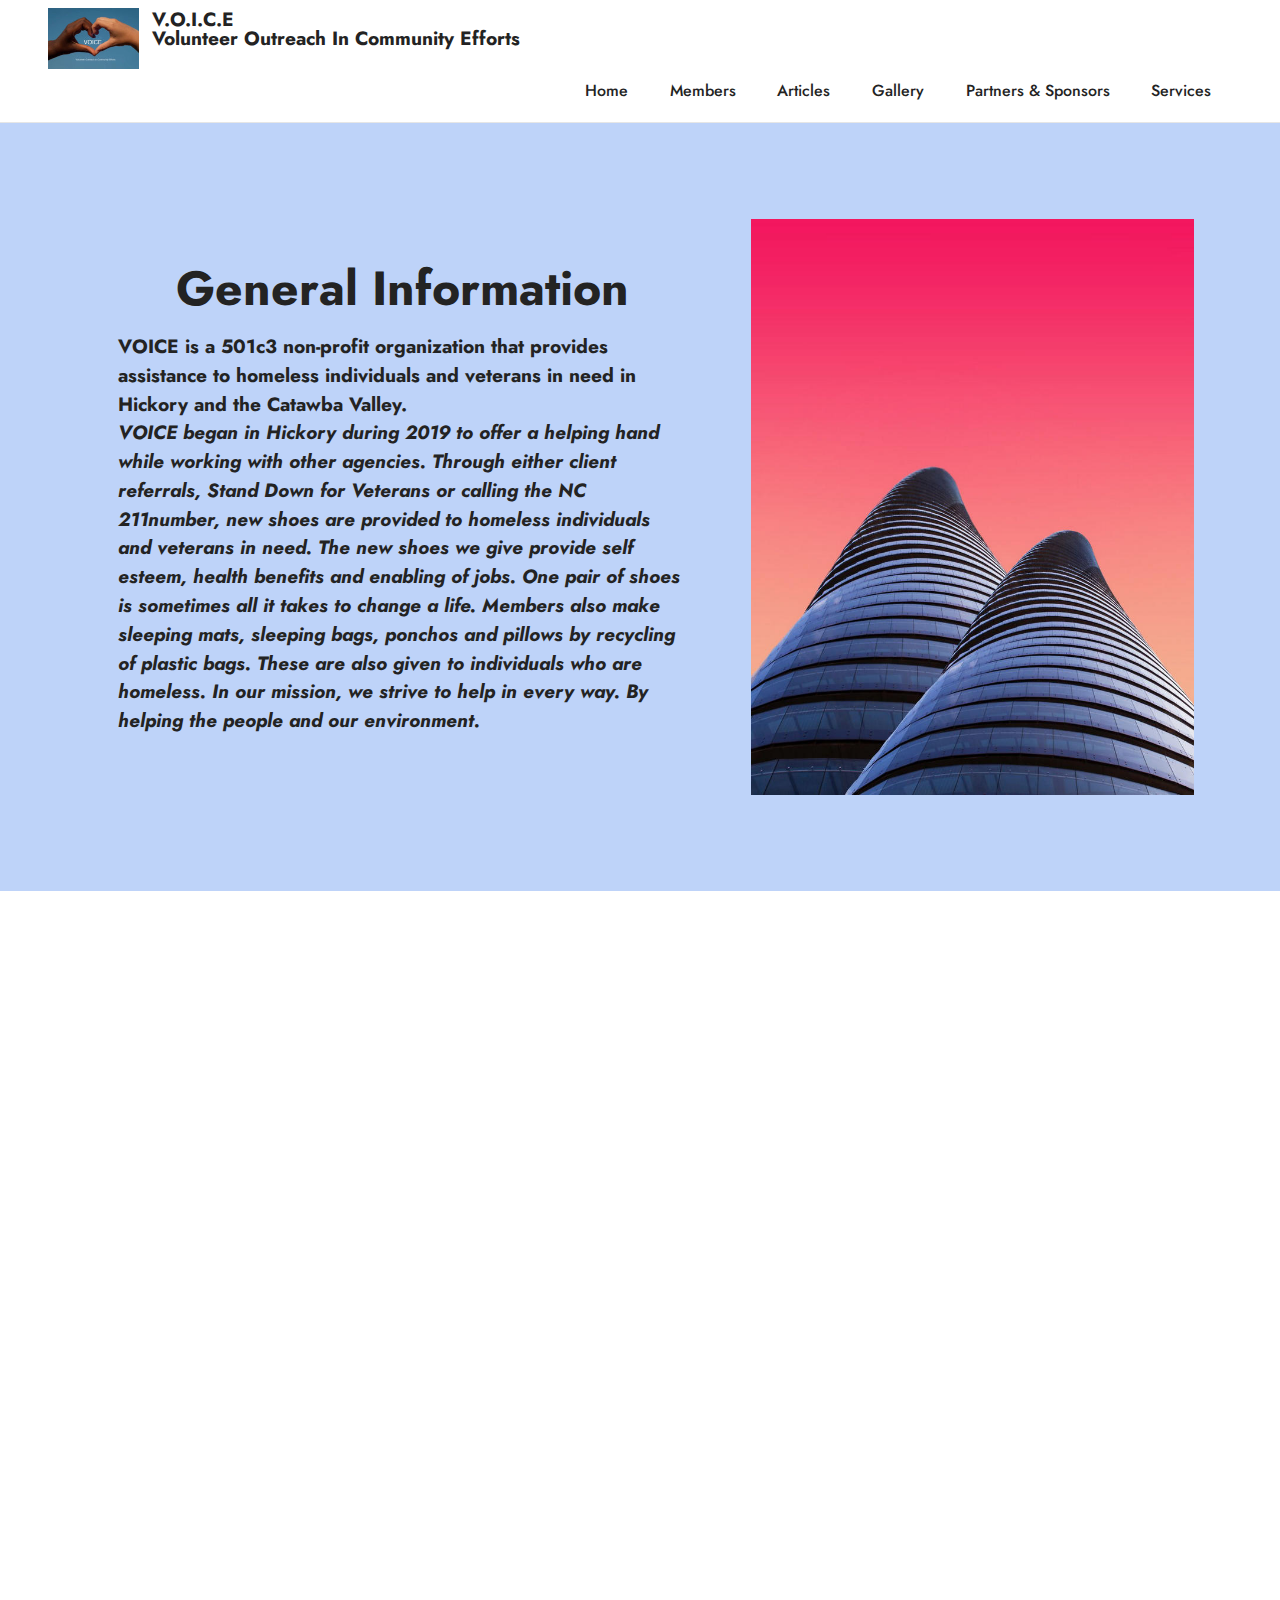
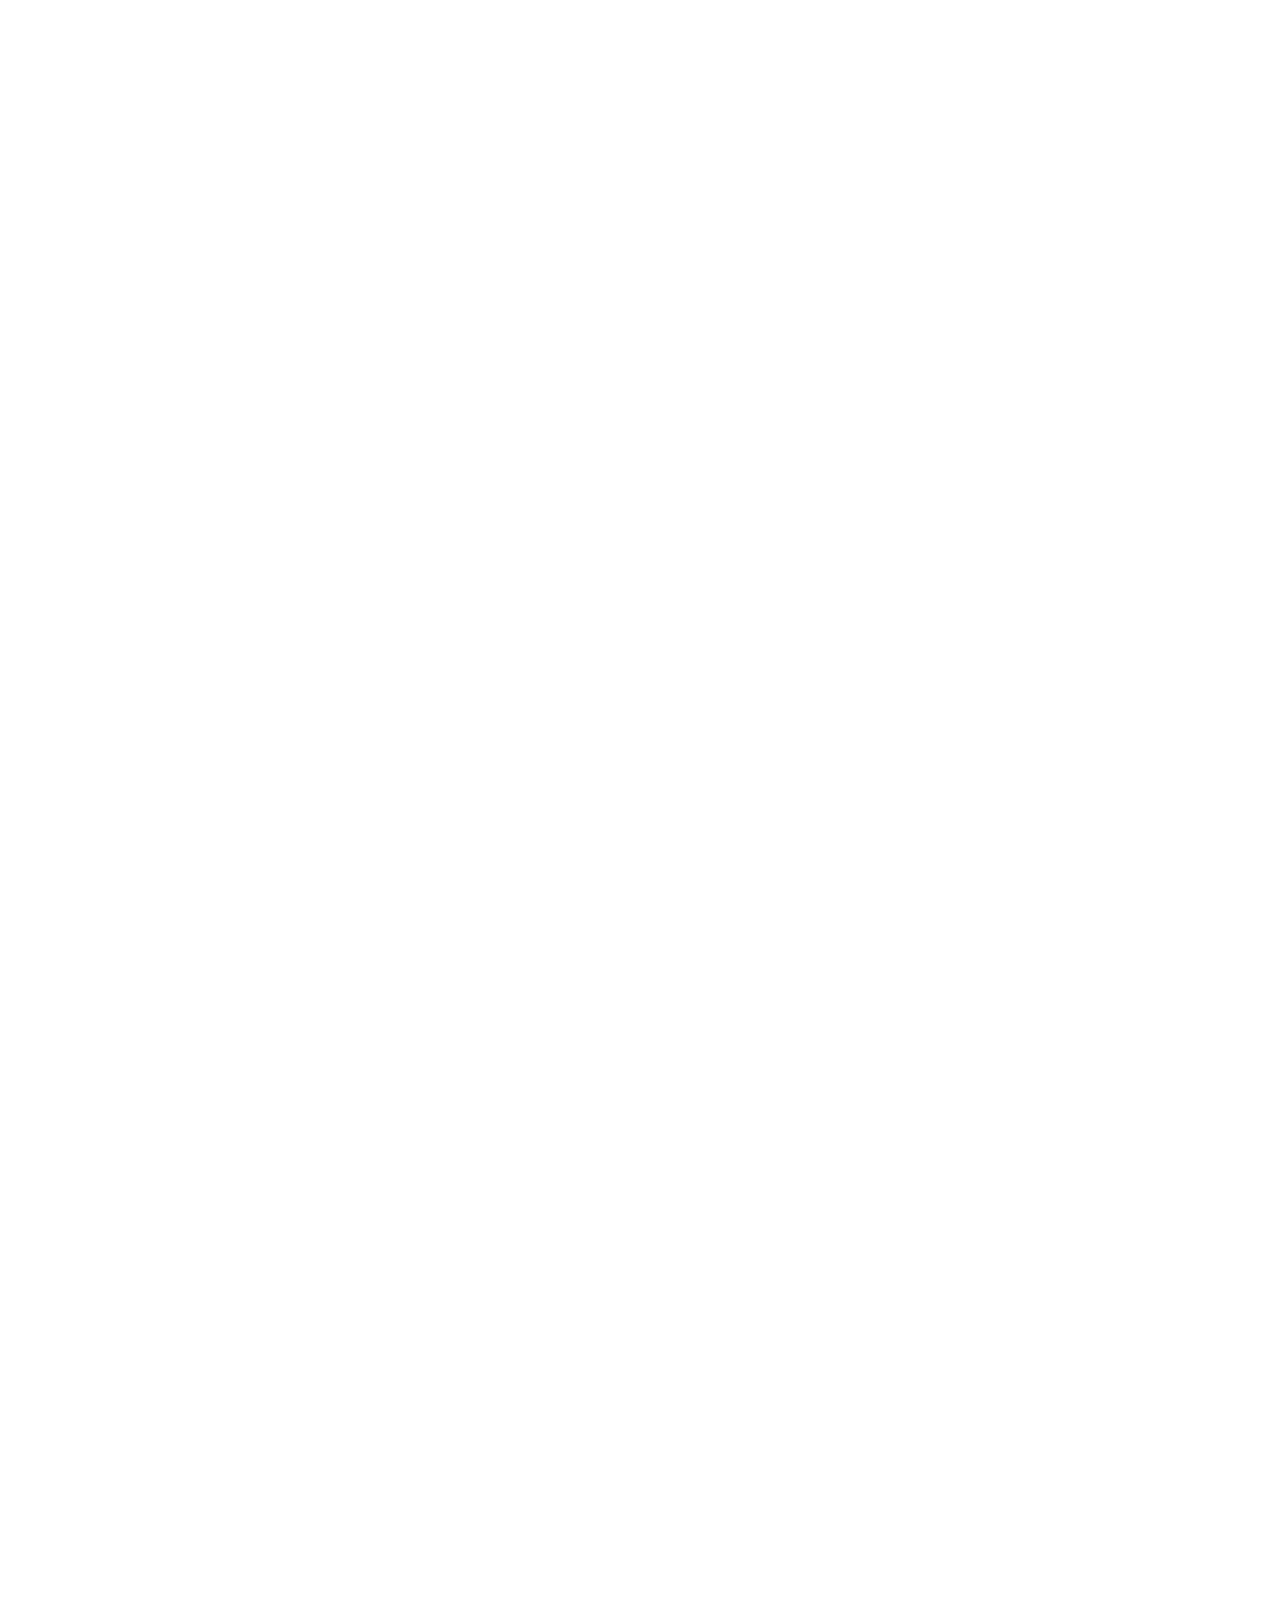
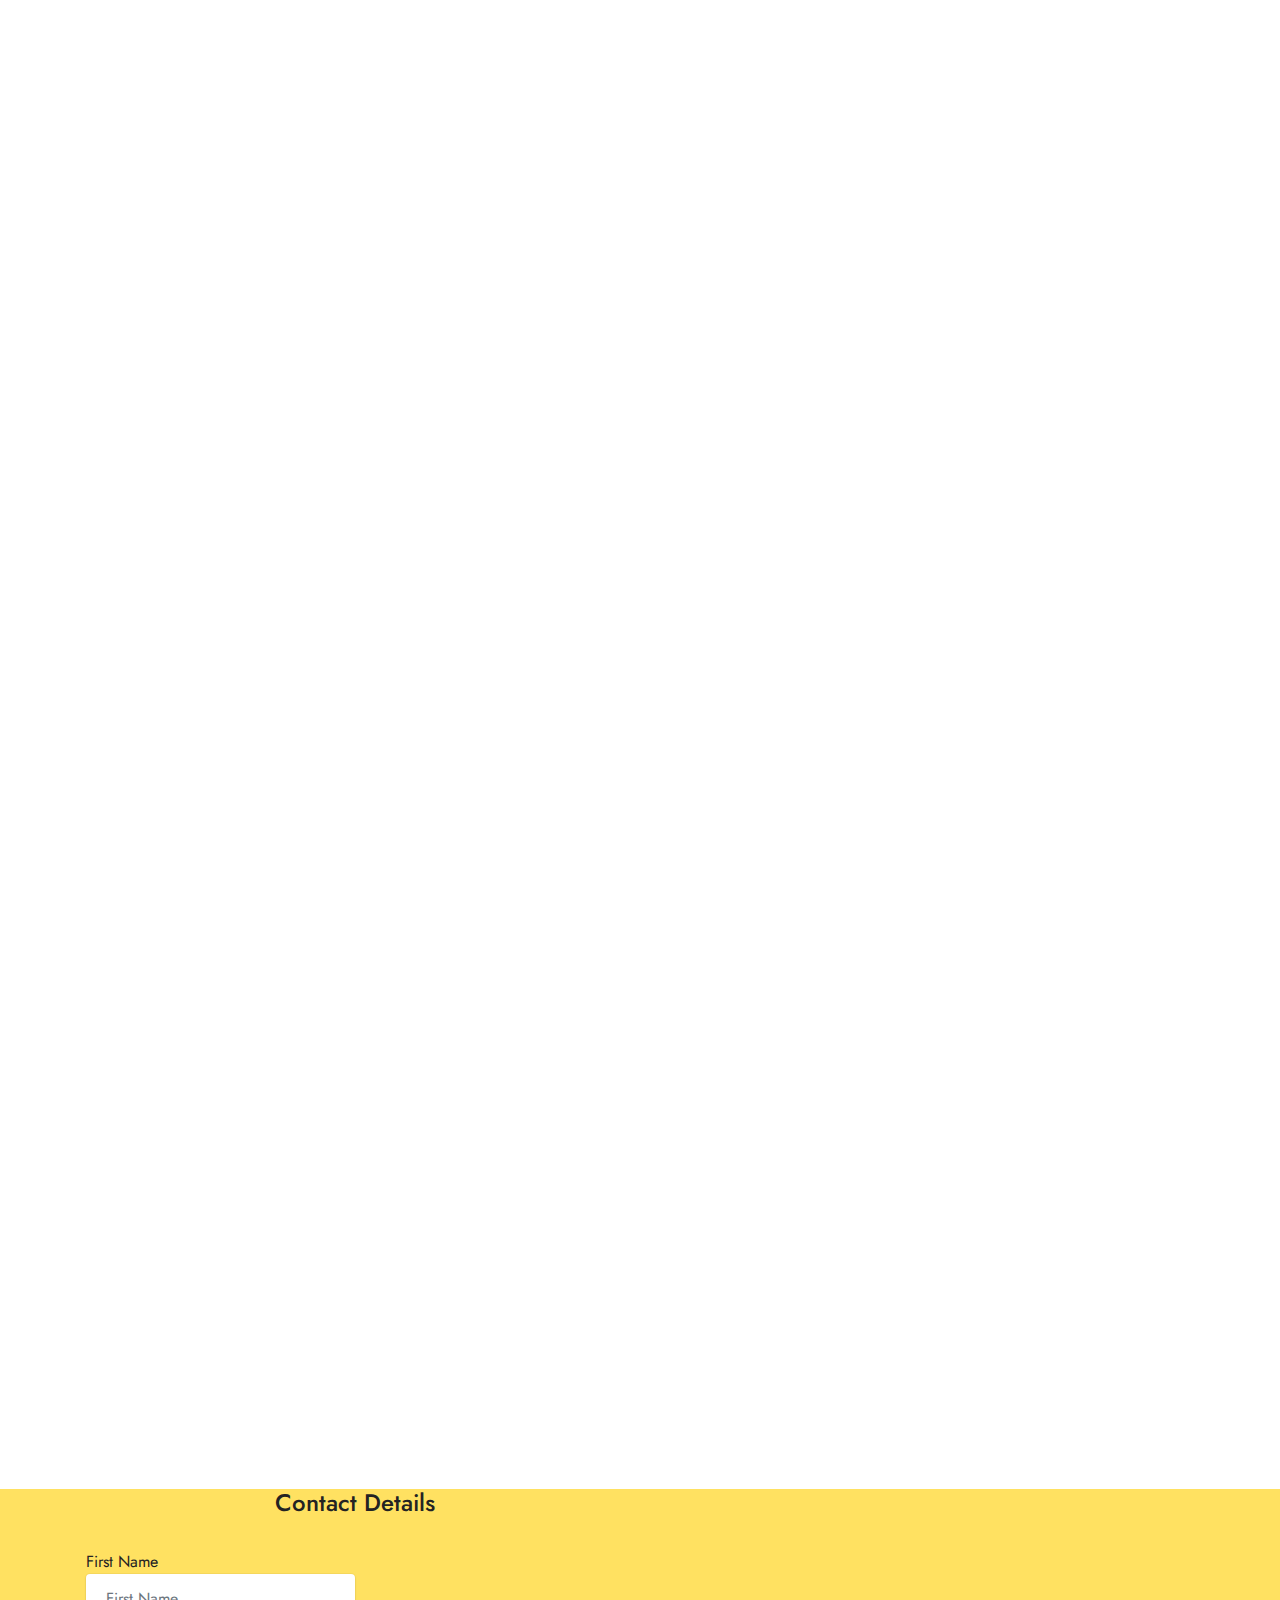
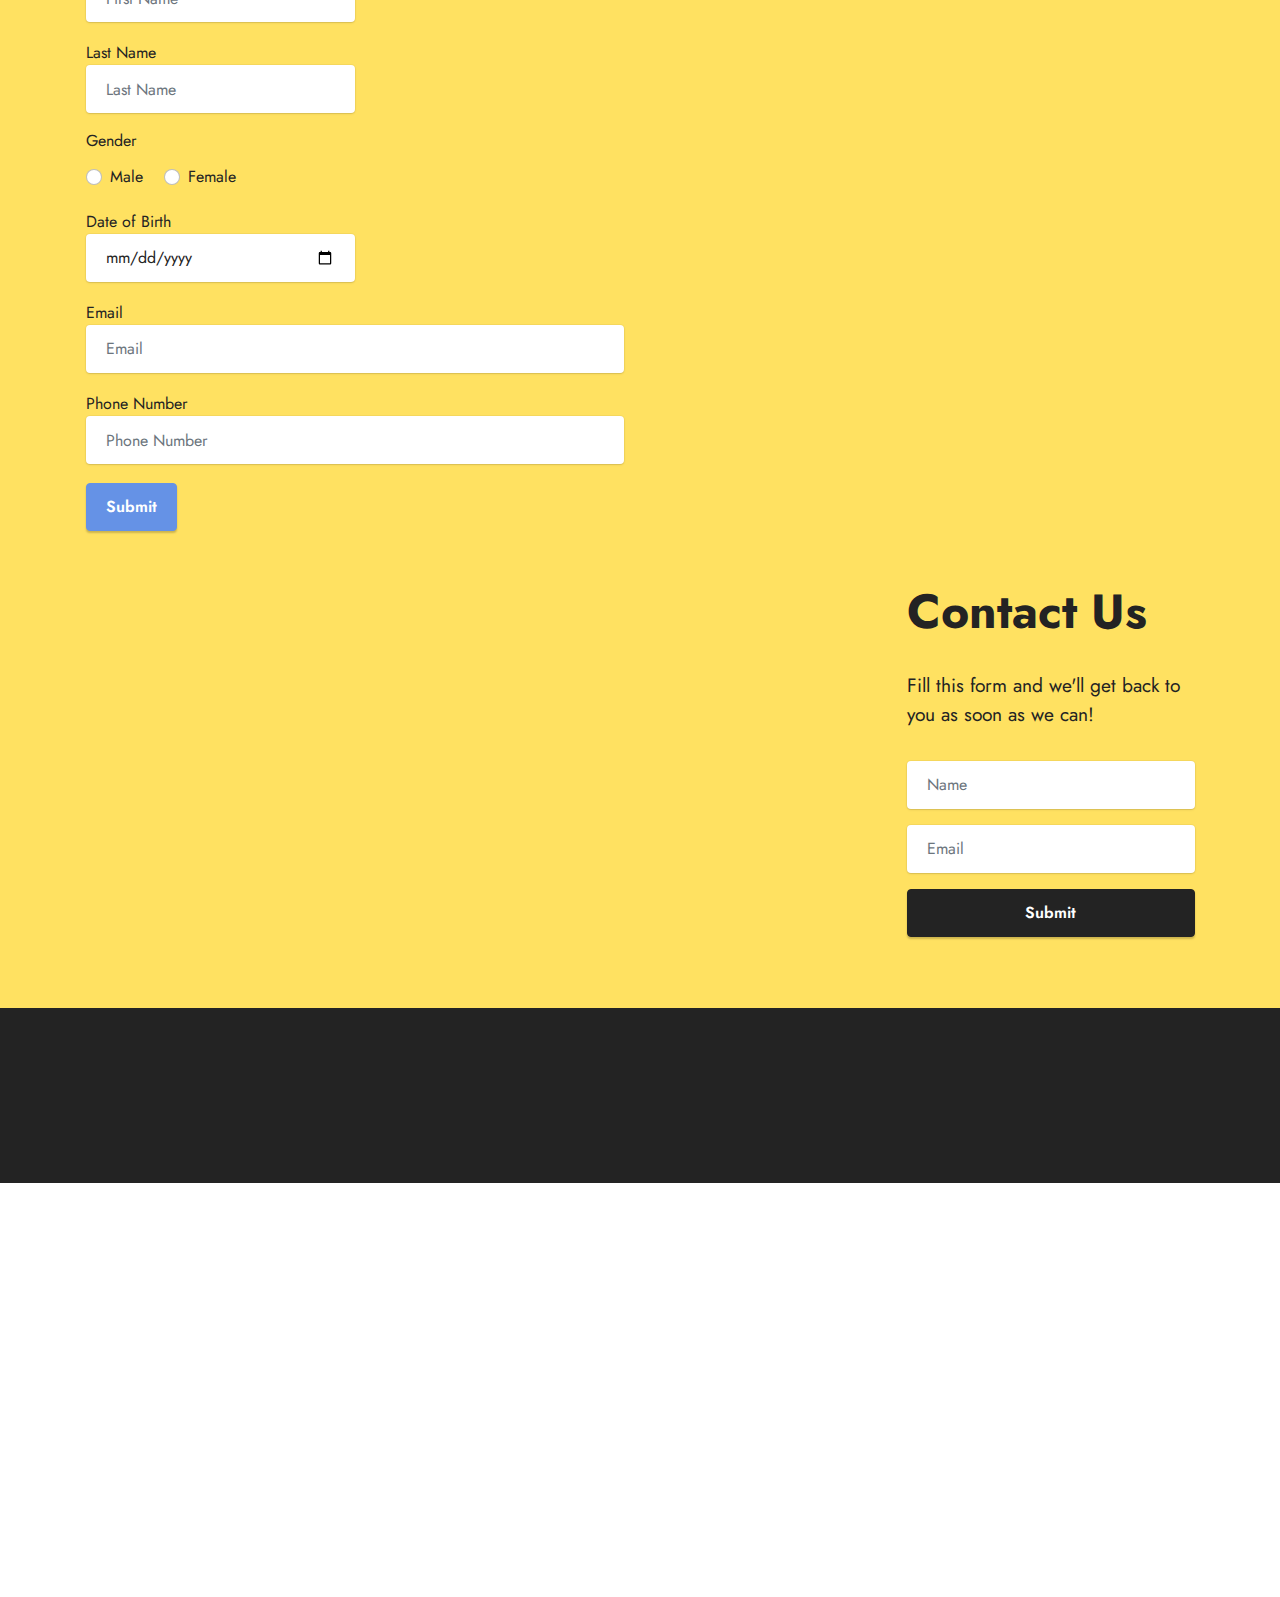
==== commit 8938785b: "th" ====
--- a/index.html
+++ b/index.html
@@ -160,6 +160,8 @@
     
     <div class="container">
         <div class="row">
+            <iframe src="https://docs.google.com/forms/d/e/1FAIpQLSfaE_0N7iTvR084nzlpMiEwIUBZcpuxf2-xA3x7JZAZ0_5HPQ/viewform?embedded=true" width="640" height="987" frameborder="0" marginheight="0" marginwidth="0">Loading…</iframe>
+            
             <div class="col-12 col-md-6">
                 <div class="row">
                     <div class="col-12 col-lg-6">
@@ -187,6 +189,7 @@
 <div class="container">
             <div class="row">
                 <div class="col-6">
+                    
                     <form id="myForm" onsubmit="handleFormSubmit(this)">
                         <p class="h4 mb-4 text-center">Contact Details</p>
 
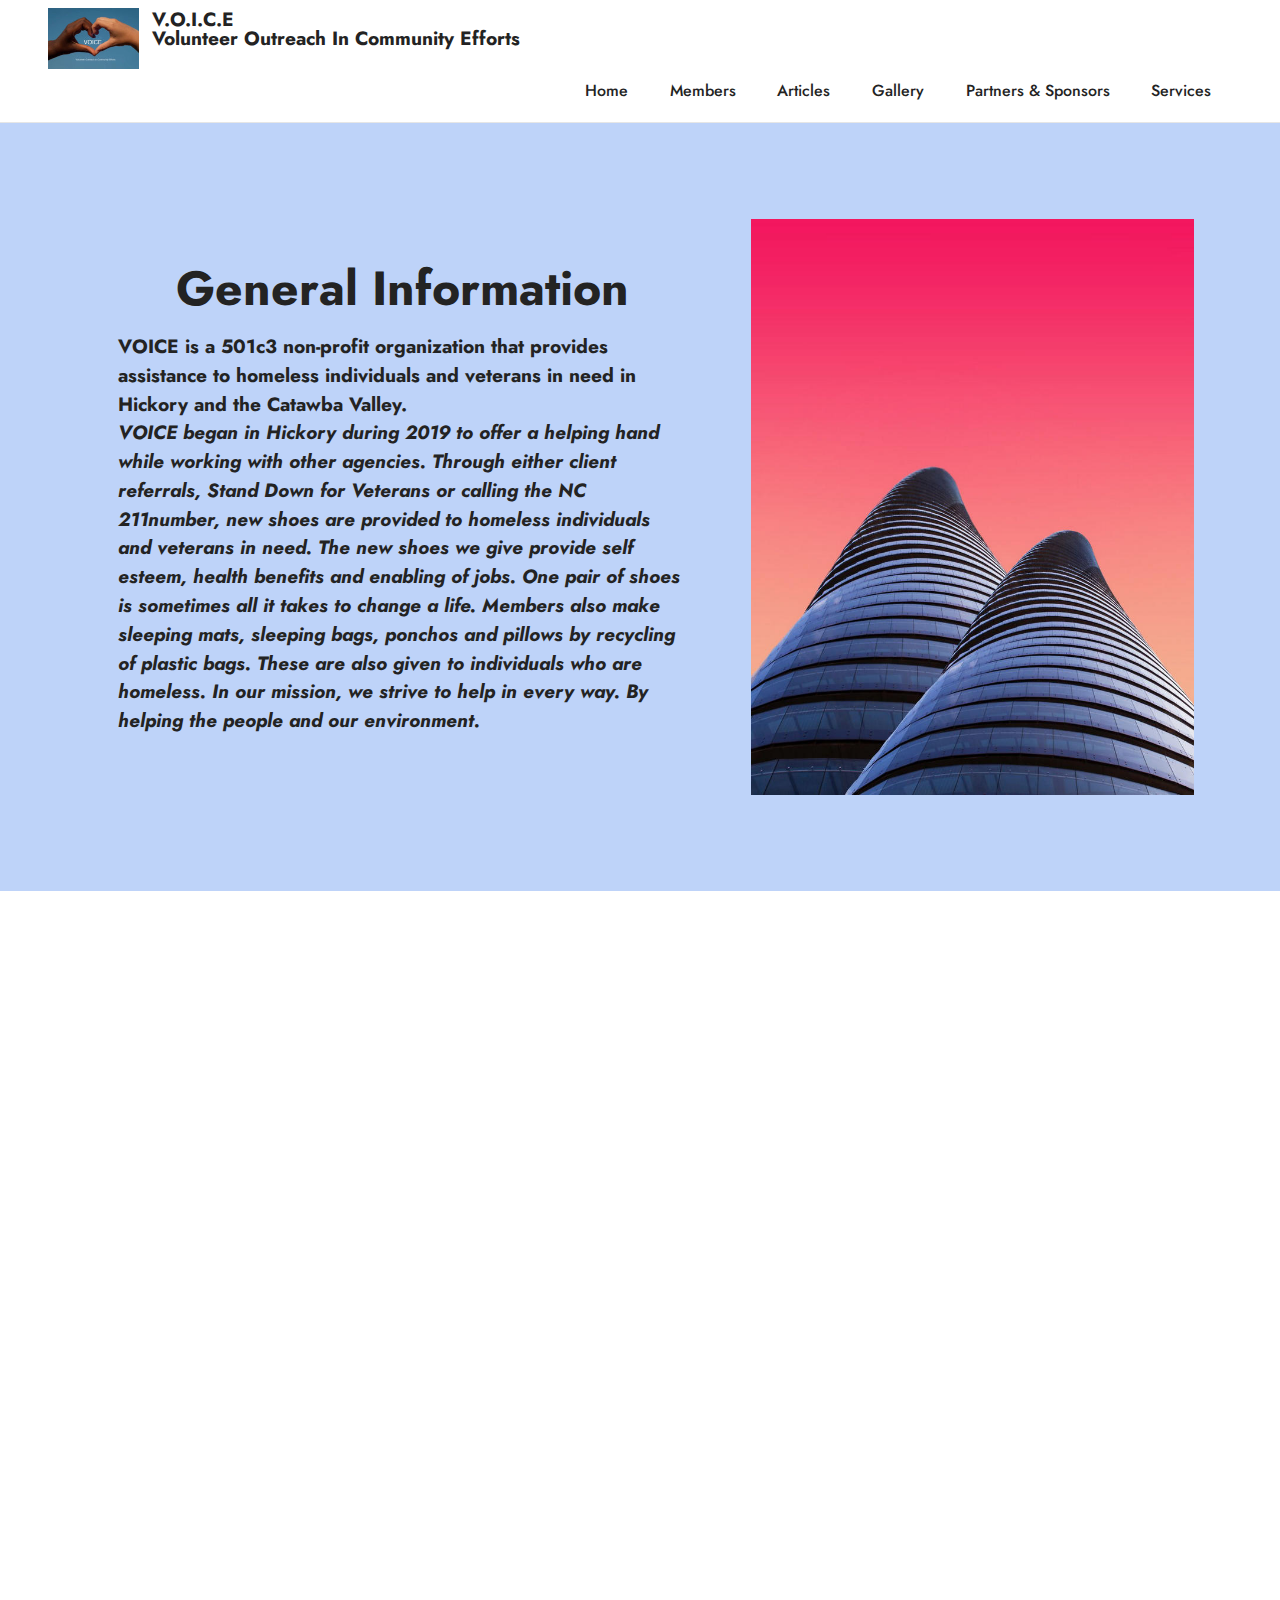
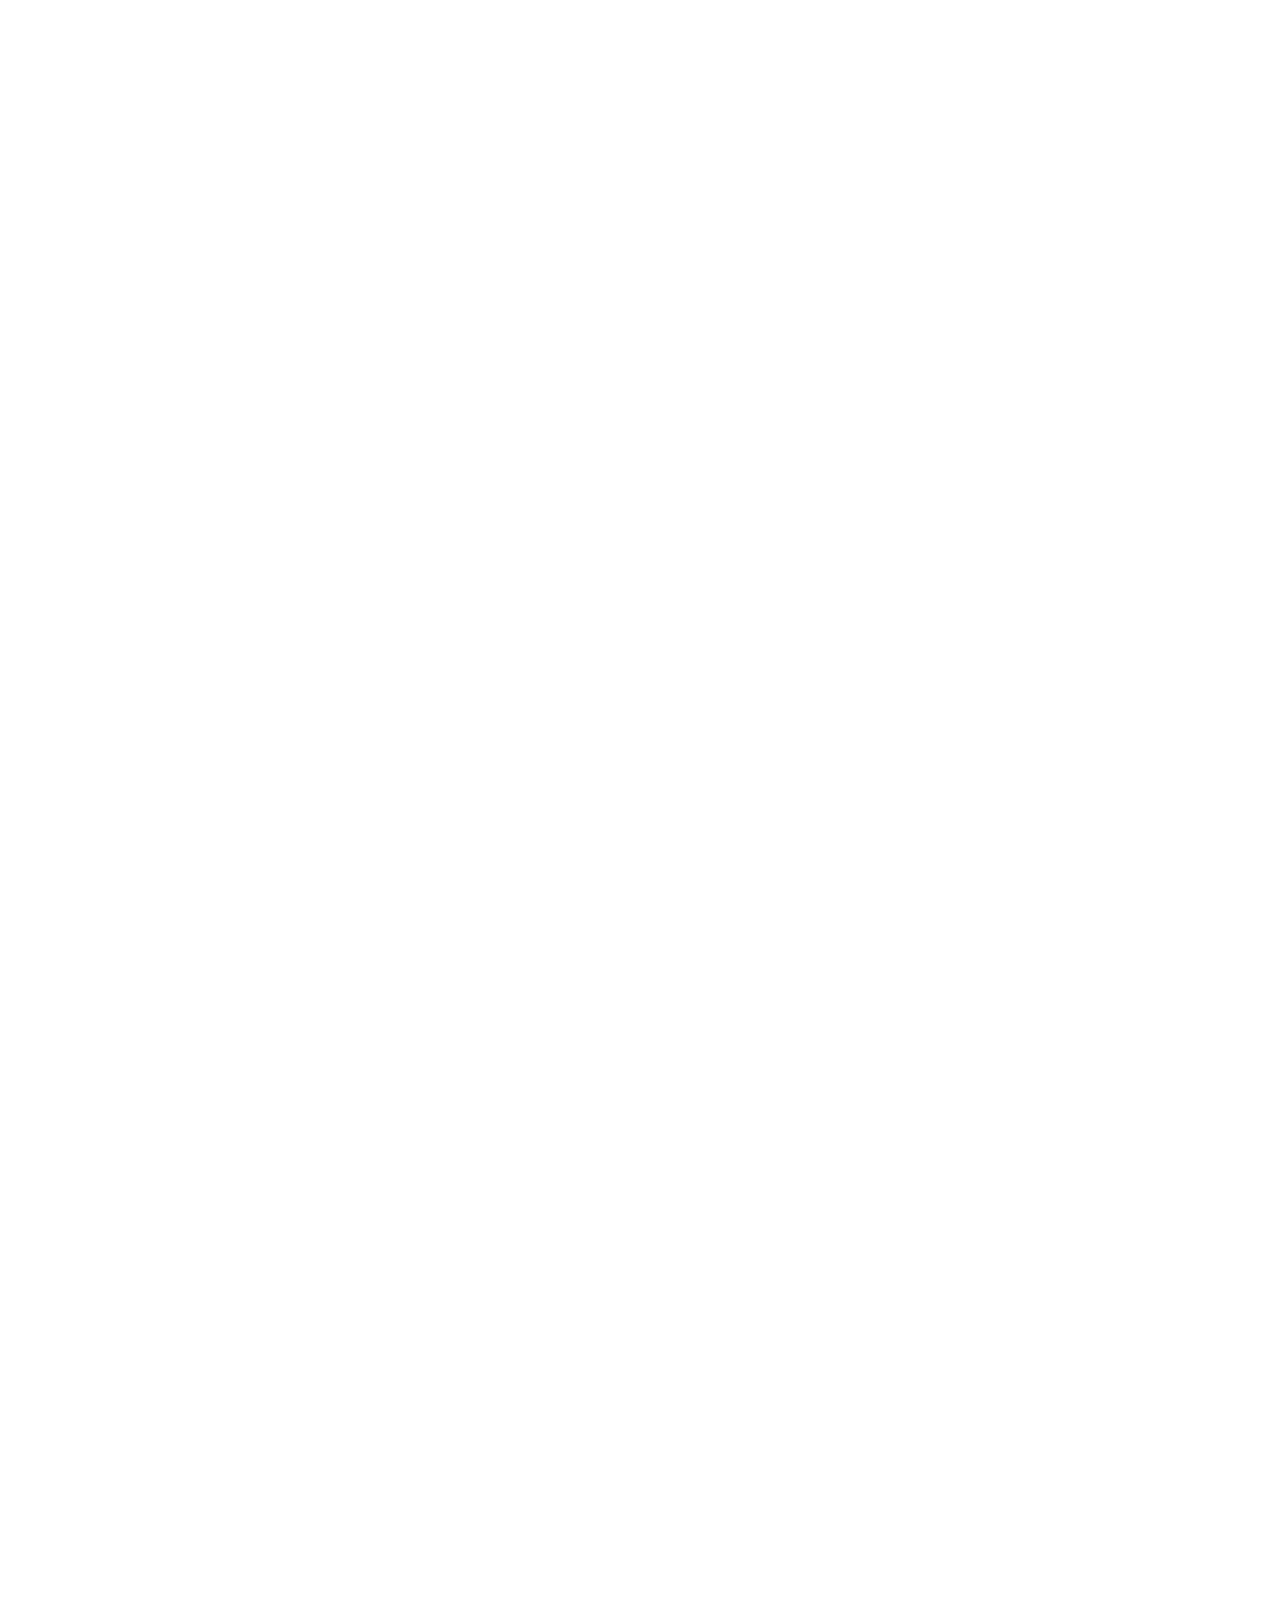
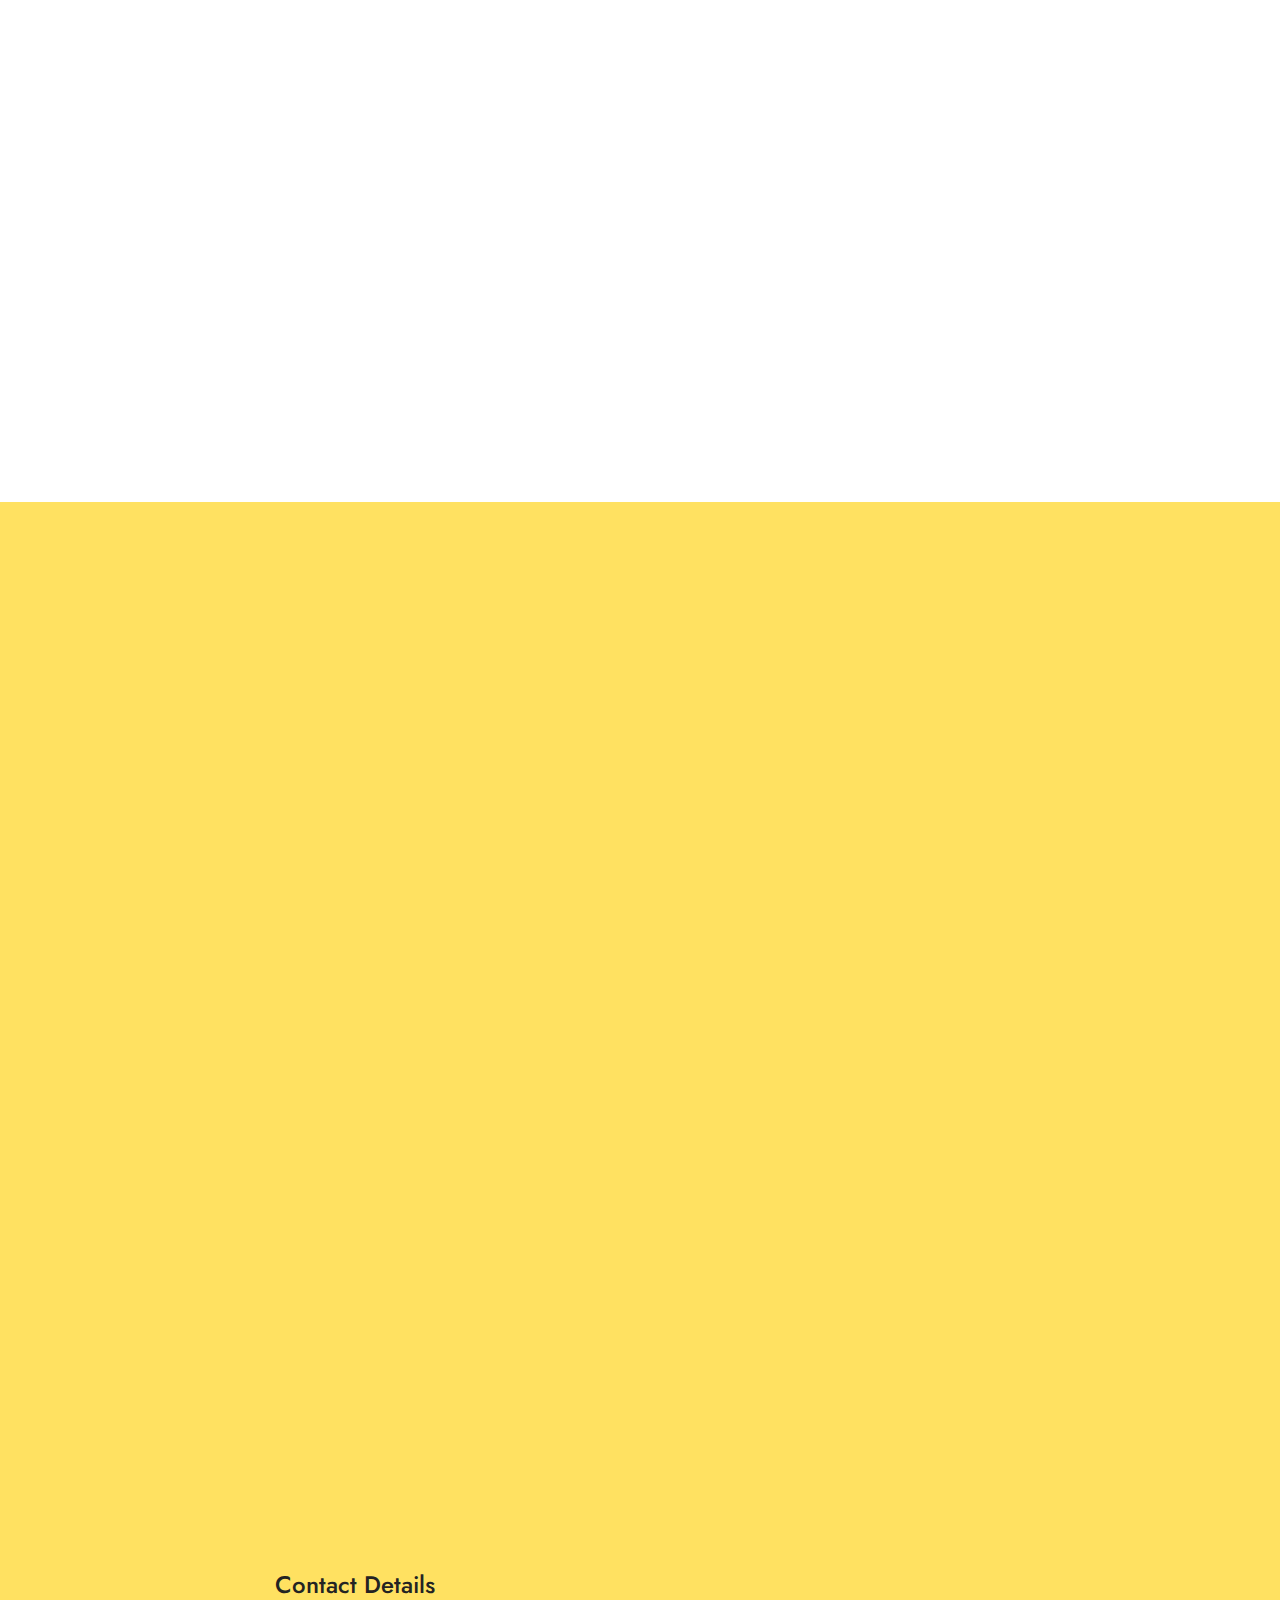
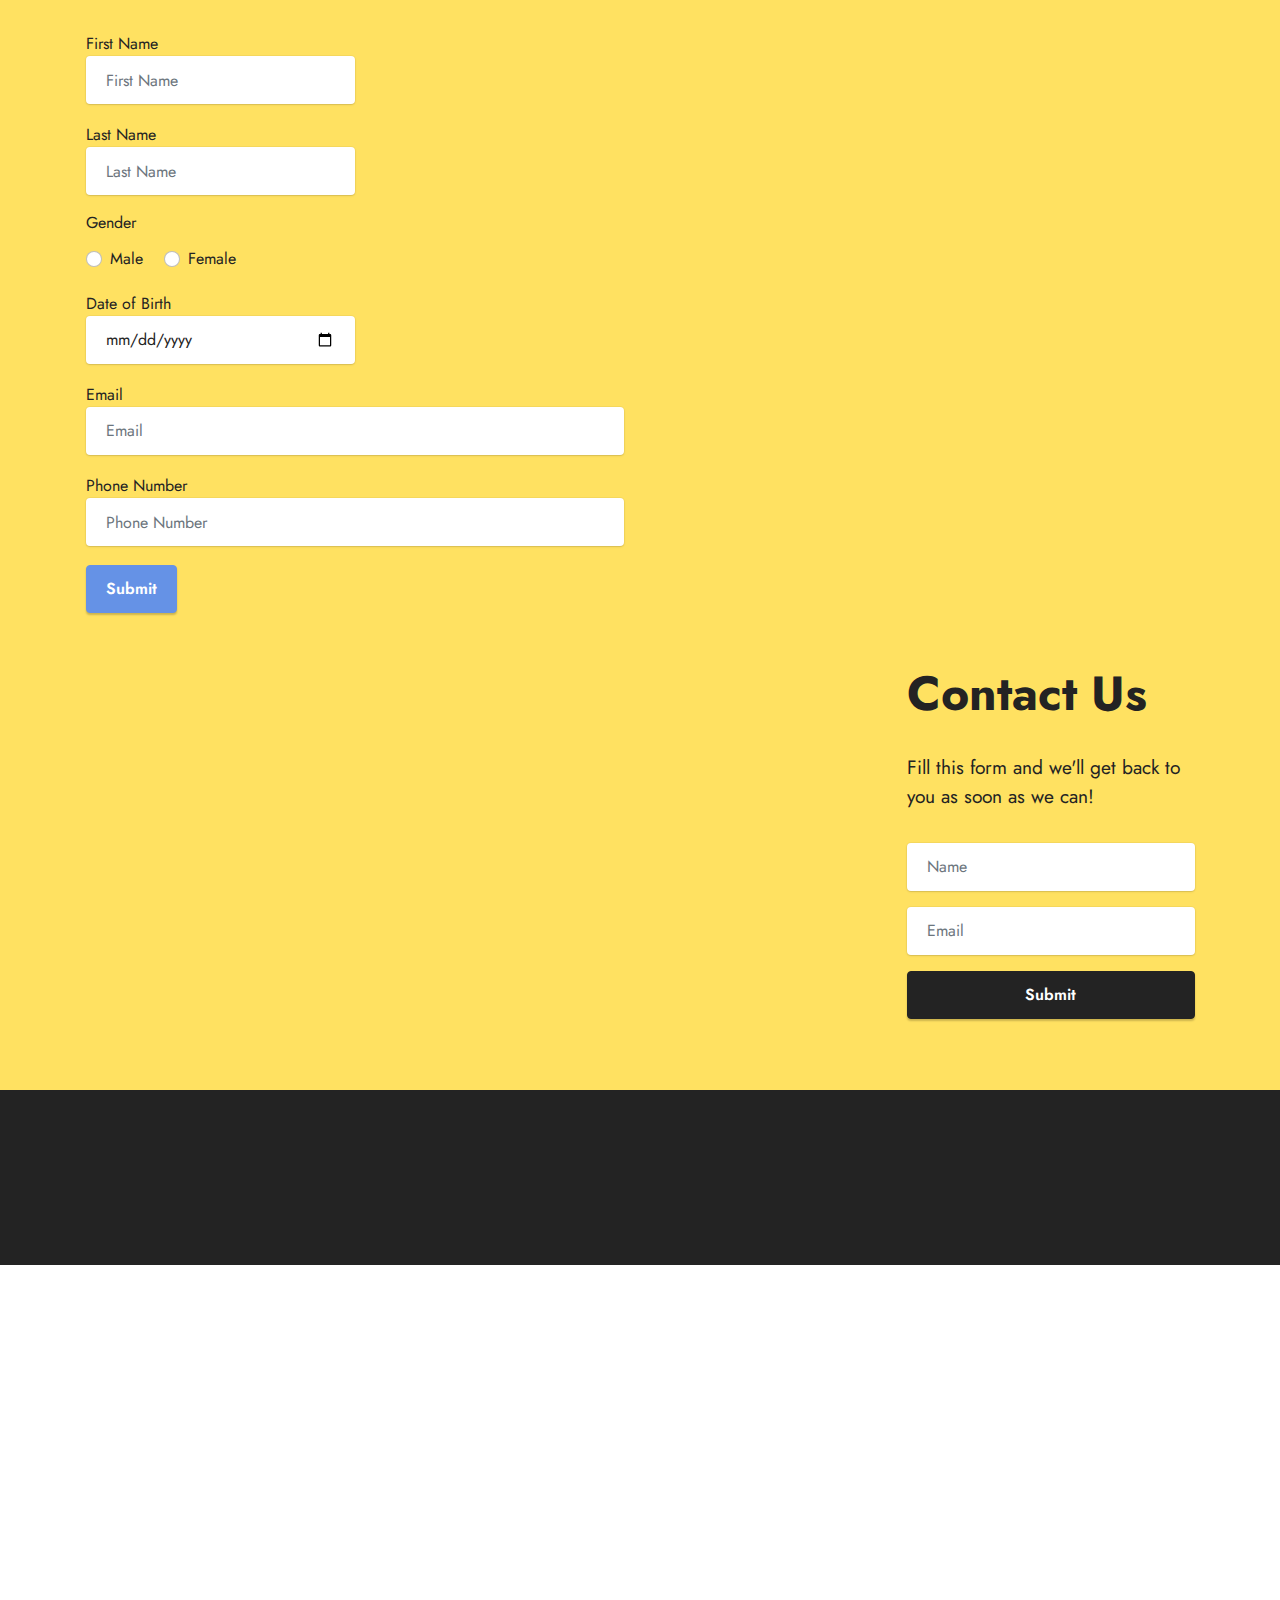
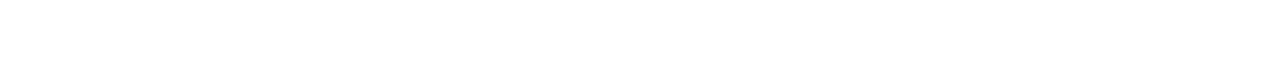
==== commit ef62272b: "date" ====
--- a/index.html
+++ b/index.html
@@ -160,7 +160,7 @@
     
     <div class="container">
         <div class="row">
-            <iframe src="https://docs.google.com/forms/d/e/1FAIpQLSfaE_0N7iTvR084nzlpMiEwIUBZcpuxf2-xA3x7JZAZ0_5HPQ/viewform?embedded=true" width="640" height="987" frameborder="0" marginheight="0" marginwidth="0">Loading…</iframe>
+            
             
             <div class="col-12 col-md-6">
                 <div class="row">
@@ -185,10 +185,12 @@
 <section data-bs-version="5.1" class="form3 cid-ttT1NalXB2" id="form3-m">
 
 <! form !>
-
+<iframe src="https://docs.google.com/forms/d/e/1FAIpQLSf-ITZGVRMpRyEeOKED8VOfRp3aGWSa_P1ULWCgRn5_Sm2NoA/viewform?embedded=true" width="640" height="1069" frameborder="0" marginheight="0" marginwidth="0">Loading…</iframe>
 <div class="container">
             <div class="row">
                 <div class="col-6">
+                    
+                    
                     
                     <form id="myForm" onsubmit="handleFormSubmit(this)">
                         <p class="h4 mb-4 text-center">Contact Details</p>
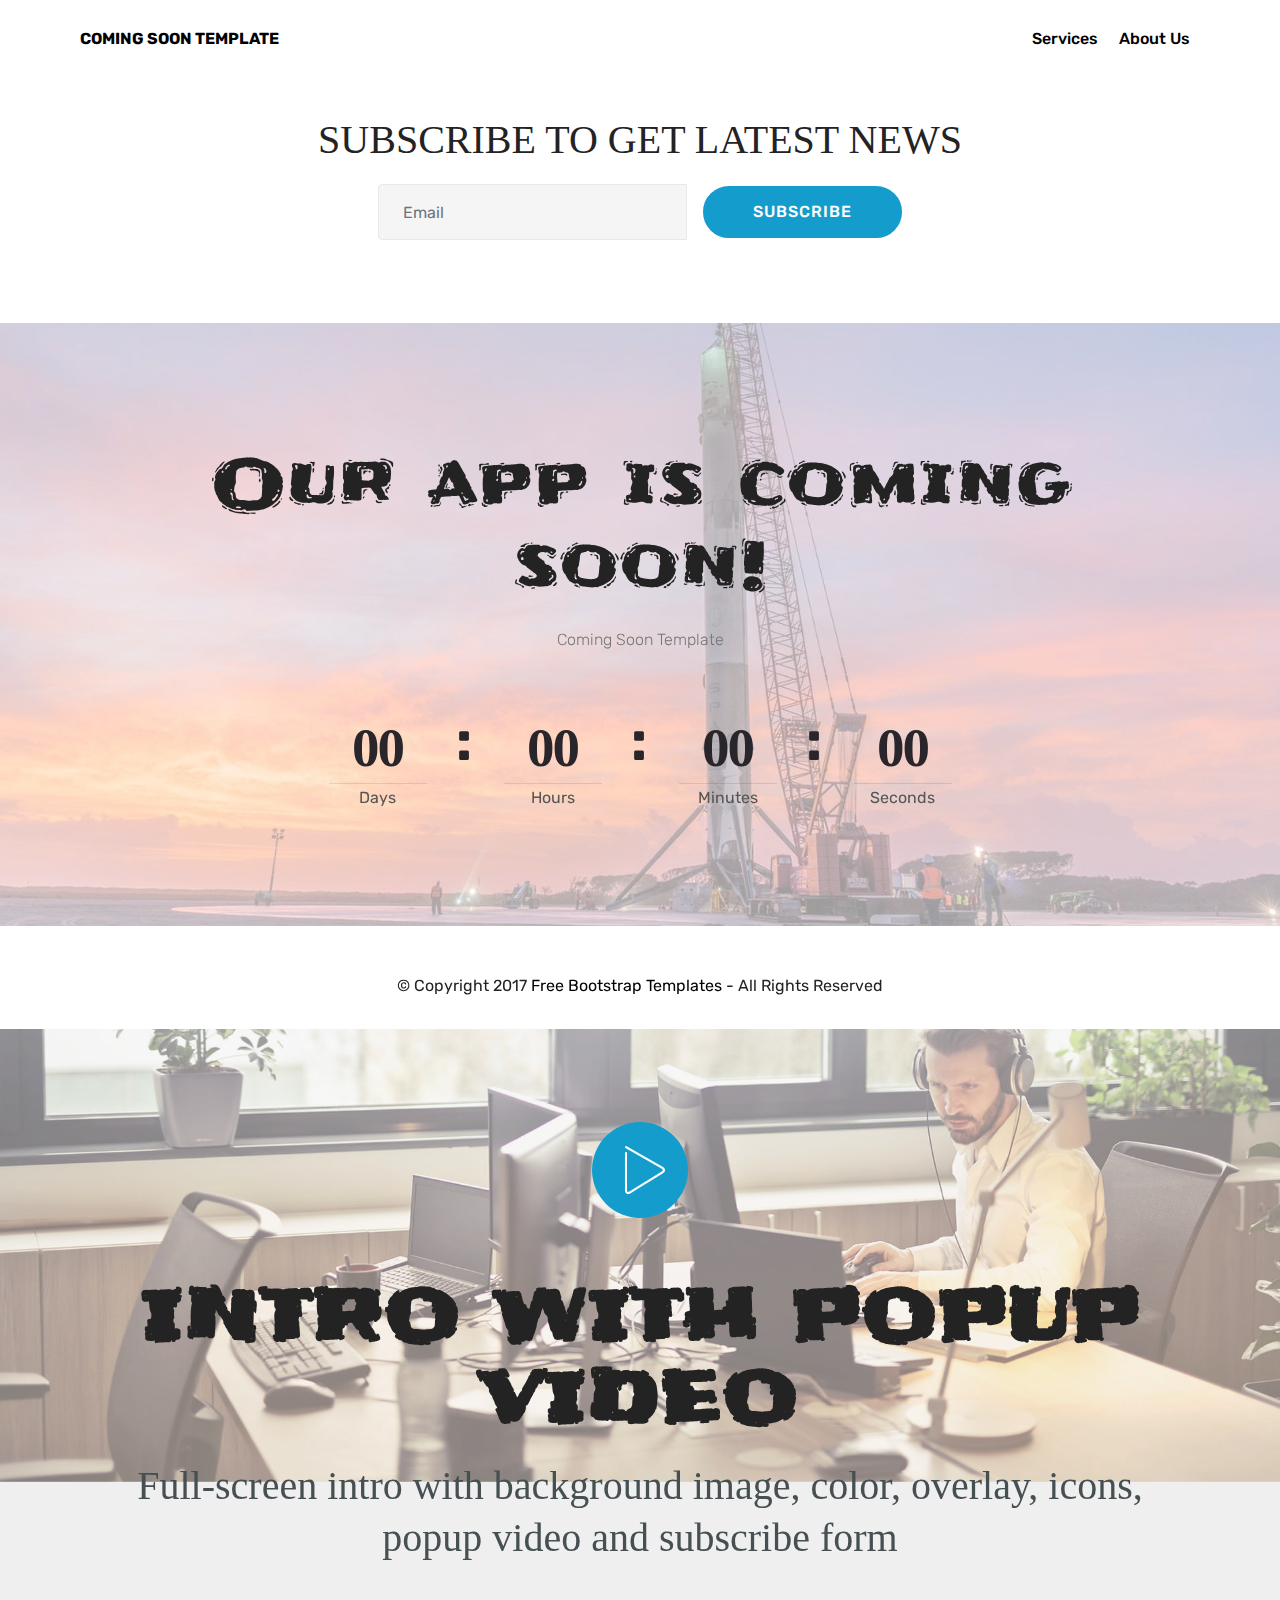
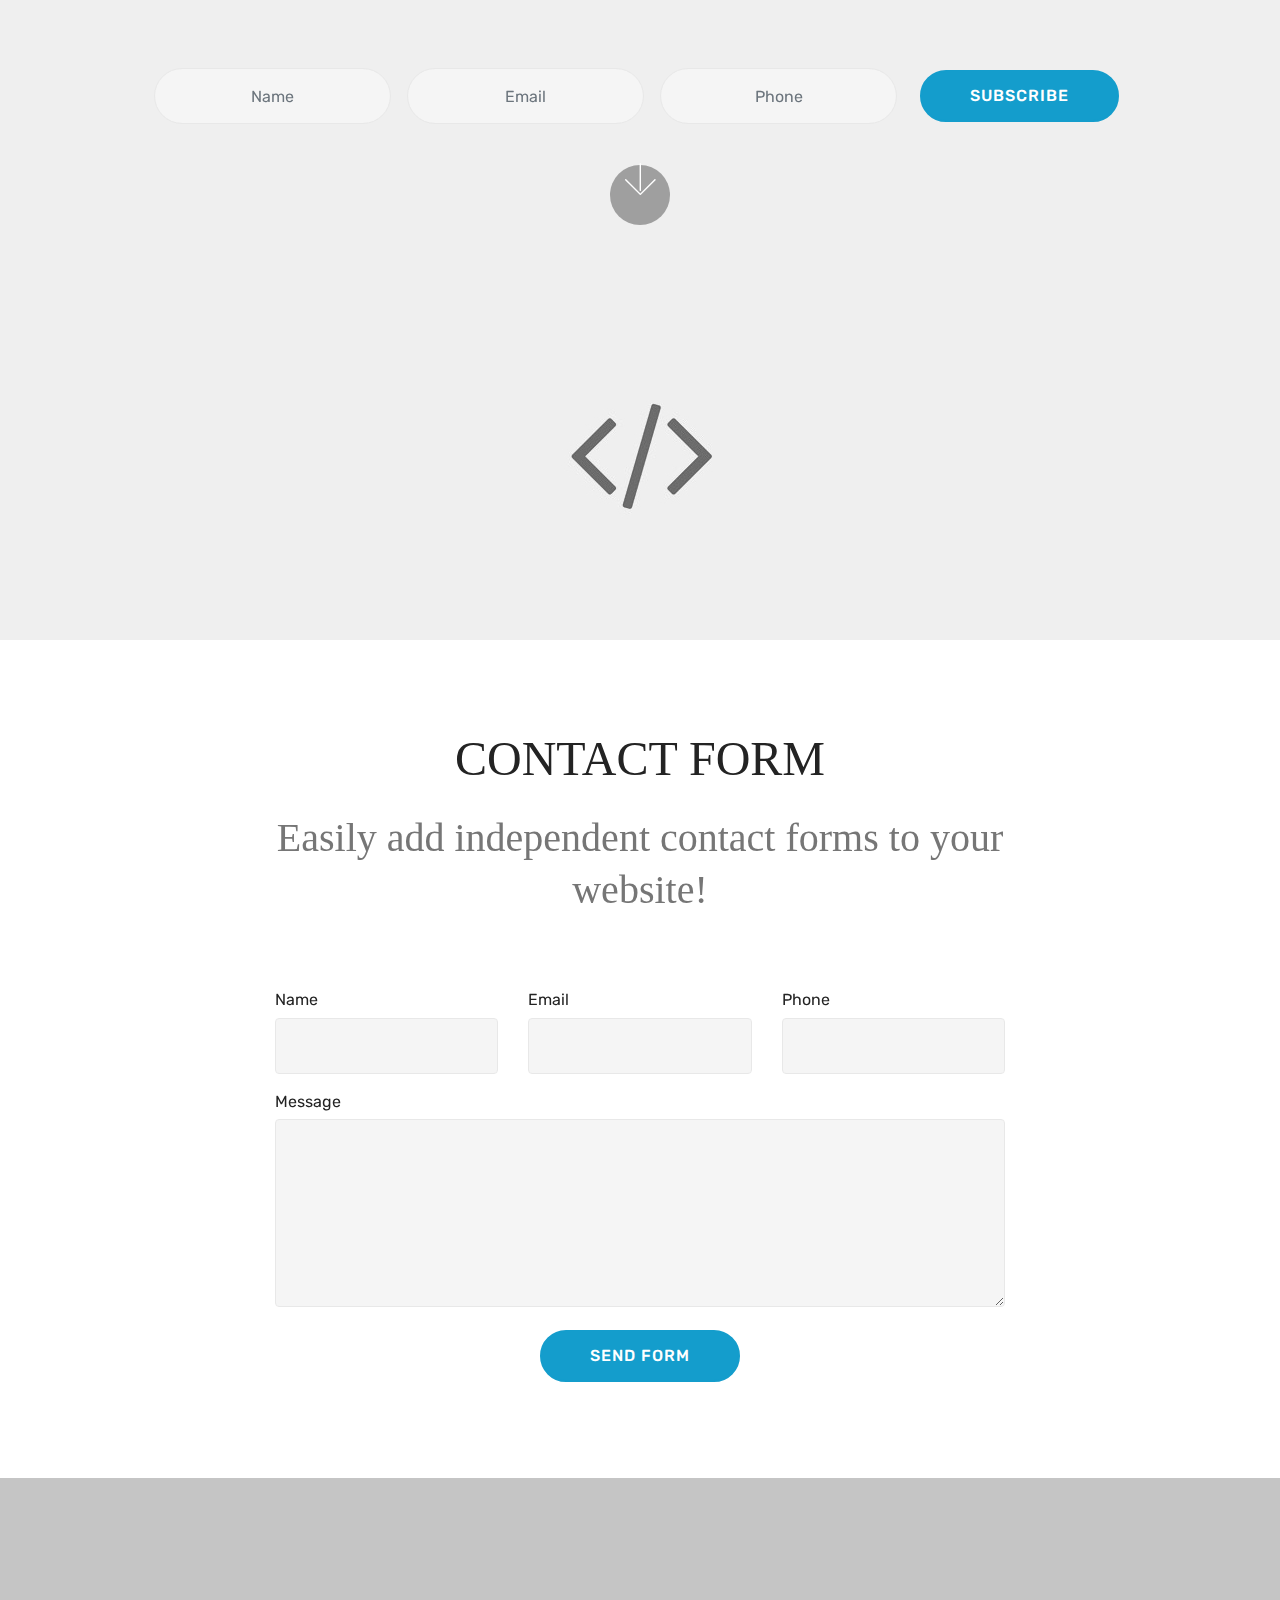
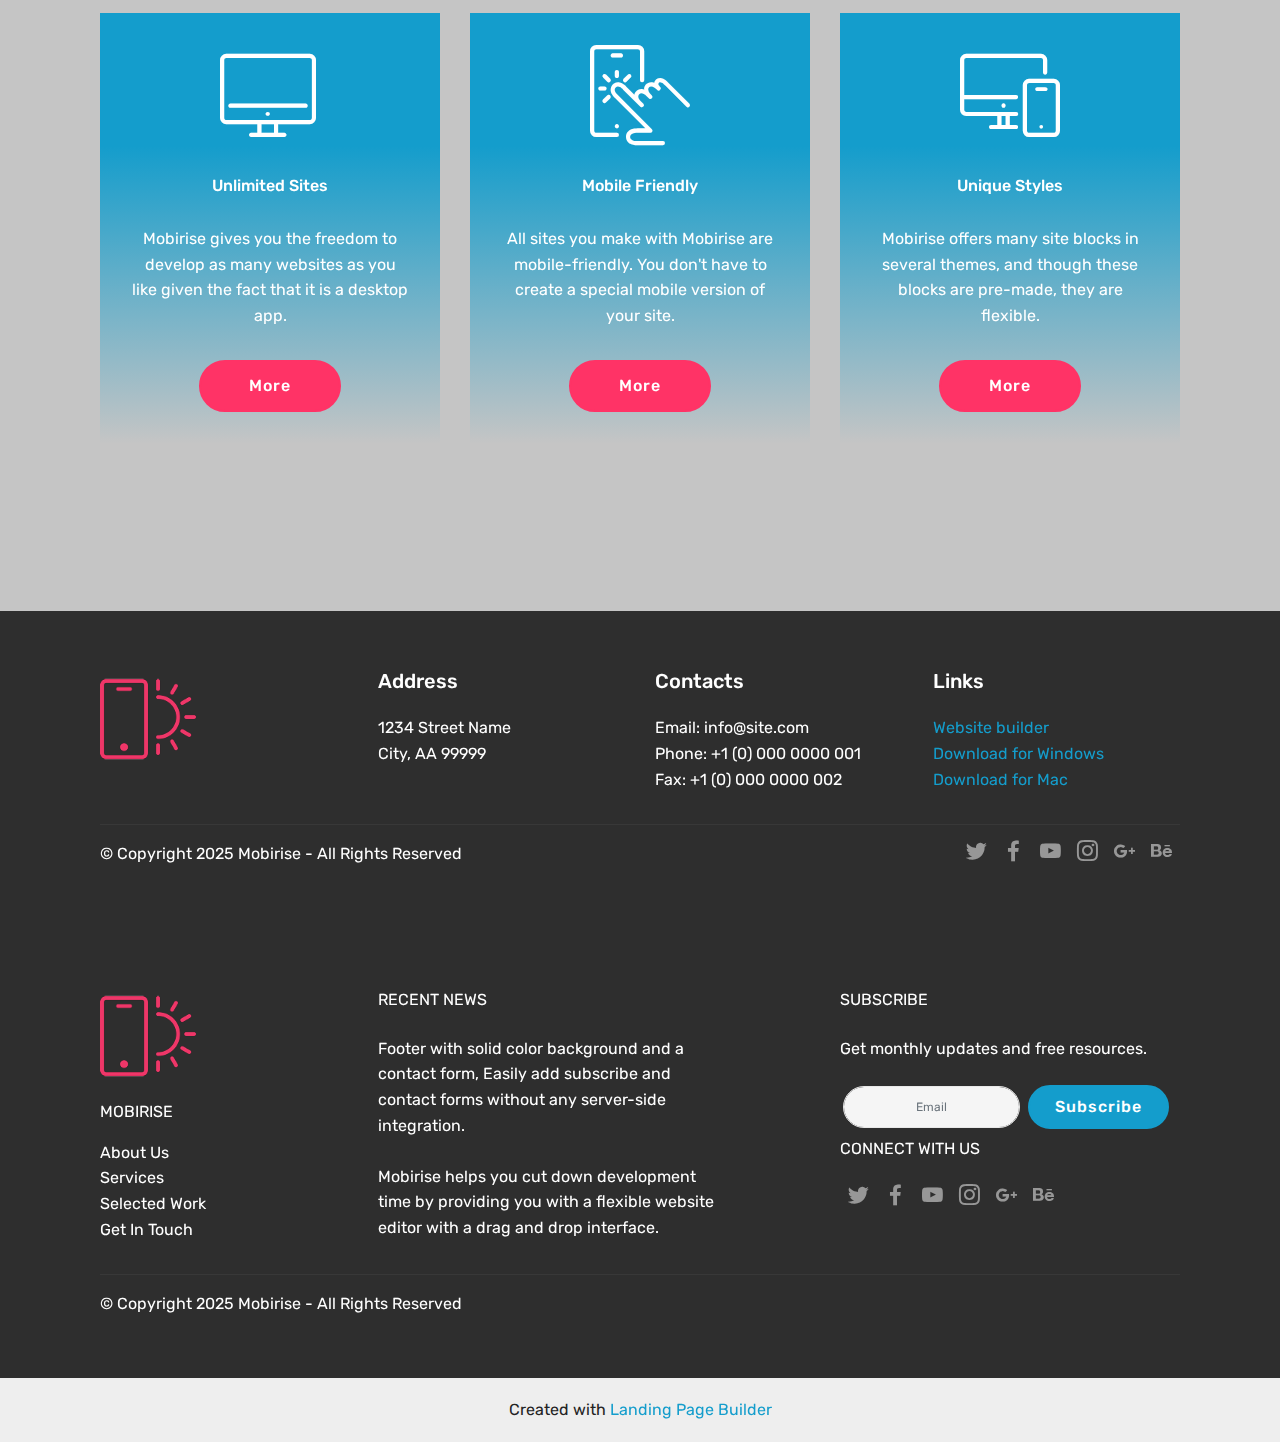
==== commit c812a998: "test" ====
--- a/index.html
+++ b/index.html
@@ -1,28 +1,28 @@
 <!DOCTYPE html>
 <html  >
 <head>
-    <link rel="stylesheet" href="https://cdn.jsdelivr.net/npm/bootstrap@4.5.3/dist/css/bootstrap.min.css"
- integrity="sha384-TX8t27EcRE3e/ihU7zmQxVncDAy5uIKz4rEkgIXeMed4M0jlfIDPvg6uqKI2xXr2" 
-crossorigin="anonymous">
   <!-- Site made with Mobirise Website Builder v5.7.12, https://mobirise.com -->
   <meta charset="UTF-8">
   <meta http-equiv="X-UA-Compatible" content="IE=edge">
   <meta name="generator" content="Mobirise v5.7.12, mobirise.com">
   <meta name="viewport" content="width=device-width, initial-scale=1, minimum-scale=1">
-  <link rel="shortcut icon" href="assets/images/voicelogo-182x121.jpg" type="image/x-icon">
+  <link rel="shortcut icon" href="assets/images/logo2.png" type="image/x-icon">
   <meta name="description" content="">
   
   
   <title>Home</title>
+  <link rel="stylesheet" href="assets/web/assets/mobirise-icons/mobirise-icons.css">
   <link rel="stylesheet" href="assets/bootstrap/css/bootstrap.min.css">
   <link rel="stylesheet" href="assets/bootstrap/css/bootstrap-grid.min.css">
   <link rel="stylesheet" href="assets/bootstrap/css/bootstrap-reboot.min.css">
-  <link rel="stylesheet" href="assets/animatecss/animate.css">
+  <link rel="stylesheet" href="assets/tether/tether.min.css">
   <link rel="stylesheet" href="assets/dropdown/css/style.css">
   <link rel="stylesheet" href="assets/socicon/css/styles.css">
   <link rel="stylesheet" href="assets/theme/css/style.css">
-  <link rel="preload" href="https://fonts.googleapis.com/css?family=Jost:100,200,300,400,500,600,700,800,900,100i,200i,300i,400i,500i,600i,700i,800i,900i&display=swap" as="style" onload="this.onload=null;this.rel='stylesheet'">
-  <noscript><link rel="stylesheet" href="https://fonts.googleapis.com/css?family=Jost:100,200,300,400,500,600,700,800,900,100i,200i,300i,400i,500i,600i,700i,800i,900i&display=swap"></noscript>
+  <link rel="preload" href="https://fonts.googleapis.com/css?family=Frijole:400&display=swap" as="style" onload="this.onload=null;this.rel='stylesheet'">
+  <noscript><link rel="stylesheet" href="https://fonts.googleapis.com/css?family=Frijole:400&display=swap"></noscript>
+  <link rel="preload" href="https://fonts.googleapis.com/css?family=Rubik:300,400,500,600,700,800,900,300i,400i,500i,600i,700i,800i,900i&display=swap" as="style" onload="this.onload=null;this.rel='stylesheet'">
+  <noscript><link rel="stylesheet" href="https://fonts.googleapis.com/css?family=Rubik:300,400,500,600,700,800,900,300i,400i,500i,600i,700i,800i,900i&display=swap"></noscript>
   <link rel="preload" as="style" href="assets/mobirise/css/mbr-additional.css"><link rel="stylesheet" href="assets/mobirise/css/mbr-additional.css" type="text/css">
 
   
@@ -31,363 +31,543 @@
 </head>
 <body>
   
-  <section data-bs-version="5.1" class="menu cid-s48OLK6784" once="menu" id="menu1-h">
-    
-    <nav class="navbar navbar-dropdown navbar-expand-lg">
-        <div class="container-fluid">
+  <section class="menu cid-qwUoC5wksB" once="menu" id="menu2-8">
+
+    
+
+    <nav class="navbar navbar-expand beta-menu navbar-dropdown align-items-center navbar-fixed-top navbar-toggleable-sm">
+        <button class="navbar-toggler navbar-toggler-right" type="button" data-toggle="collapse" data-target="#navbarSupportedContent" aria-controls="navbarSupportedContent" aria-expanded="false" aria-label="Toggle navigation">
+            <div class="hamburger">
+                <span></span>
+                <span></span>
+                <span></span>
+                <span></span>
+            </div>
+        </button>
+        <div class="menu-logo">
             <div class="navbar-brand">
-                <span class="navbar-logo">
-                    
-                        <img src="assets/images/voicelogo-182x121.jpg" alt="Mobirise Website Builder" style="height: 3.8rem;">
-                    
-                </span>
-                <span class="navbar-caption-wrap"><a class="navbar-caption text-black text-primary display-7" href="https://www.facebook.com/catawbacountyunitedway">V.O.I.C.E<br>Volunteer Outreach In Community Efforts<br><br></a></span>
-            </div>
-            <button class="navbar-toggler" type="button" data-toggle="collapse" data-bs-toggle="collapse" data-target="#navbarSupportedContent" data-bs-target="#navbarSupportedContent" aria-controls="navbarNavAltMarkup" aria-expanded="false" aria-label="Toggle navigation">
-                <div class="hamburger">
-                    <span></span>
-                    <span></span>
-                    <span></span>
-                    <span></span>
-                </div>
-            </button>
-            <div class="collapse navbar-collapse" id="navbarSupportedContent">
-                <ul class="navbar-nav nav-dropdown nav-right" data-app-modern-menu="true"><li class="nav-item"><a class="nav-link link text-black show text-primary display-4" href="index.html" aria-expanded="false">Home</a></li><li class="nav-item"><a class="nav-link link text-black show text-primary display-4" href="page3.html">Members</a></li><li class="nav-item"><a class="nav-link link text-black show text-primary display-4" href="page4.html">Articles</a></li><li class="nav-item"><a class="nav-link link text-black show text-primary display-4" href="page5.html">Gallery</a></li><li class="nav-item"><a class="nav-link link text-black show text-primary display-4" href="page6.html">Partners &amp; Sponsors</a></li><li class="nav-item"><a class="nav-link link text-black show text-primary display-4" href="page7.html">Services</a></li></ul>
+                
+                <span class="navbar-caption-wrap"><a class="navbar-caption text-black display-4" href="https://mobirise.com">
+                        COMING SOON TEMPLATE</a></span>
+            </div>
+        </div>
+        <div class="collapse navbar-collapse" id="navbarSupportedContent">
+            <ul class="navbar-nav nav-dropdown nav-right" data-app-modern-menu="true"><li class="nav-item">
+                    <a class="nav-link link text-black display-4" href="https://mobirise.com">
+                        Services
+                    </a>
+                </li>
+                <li class="nav-item">
+                    <a class="nav-link link text-black display-4" href="https://mobirise.com">
+                        About Us
+                    </a>
+                </li></ul>
+            
+        </div>
+    </nav>
+</section>
+
+<section class="mbr-section form3 cid-qwUkZKJvDR" id="form3-5">
+
+    
+
+    
+
+    <div class="container">
+        <div class="row justify-content-center">
+            <div class="title col-12 col-lg-8">
+                <h2 class="align-center pb-2 mbr-fonts-style display-5">
+                    SUBSCRIBE TO GET LATEST NEWS</h2>
+                
+            </div>
+        </div>
+
+        <div class="row py-2 justify-content-center">
+            <div class="col-12 col-lg-6  col-md-8 " data-form-type="formoid">
+                <div data-form-alert="" hidden="">
+                        Thanks for filling out the form!
+                </div>
+                <form class="mbr-form" action="https://mobirise.eu/" method="post" data-form-title="Mobirise Form"><input type="hidden" name="email" data-form-email="true" value="pInjCQaSy+KGPGvdz/fJLldcLYTTESYIiblWiAFyOiE/IXd4PGjaD5P5tTDNswmqiMTYsY8p9lNVIxC7wSkIIFl/hq/rN+P8xCkzbpNv1gTNnoywU387FU8Q89N0GvT6">
+                    <div class="mbr-subscribe input-group">
+                        <input class="form-control" type="email" name="email" placeholder="Email" data-form-field="Email" required="" id="email-form3-5">
+                        <span class="input-group-btn"><button href="" type="submit" class="btn btn-primary display-4">SUBSCRIBE</button></span>
+                    </div>
+                </form>
+            </div>
+        </div>
+    </div>
+</section>
+
+<section class="countdown1 cid-qwUiN0Oj5r mbr-parallax-background" id="countdown1-0">
+    
+    
+    <div class="mbr-overlay" style="opacity: 0.6; background-color: rgb(255, 255, 255);">
+    </div>
+    <div class="container ">
+        <h2 class="mbr-section-title pb-3 align-center mbr-fonts-style display-1">Our app is coming soon!</h2>
+        <h3 class="mbr-section-subtitle align-center mbr-fonts-style display-7">
+            Coming Soon Template</h3>
+        
+    </div>
+    <div class="container countdown-cont align-center">
+        <div class="daysCountdown" title="Days"></div>
+        <div class="hoursCountdown" title="Hours"></div> 
+        <div class="minutesCountdown" title="Minutes"></div> 
+        <div class="secondsCountdown" title="Seconds"></div>
+        <div class="countdown pt-5 mt-2" data-due-date="2018/01/01"> 
+        </div>
+    </div>
+</section>
+
+<section once="" class="cid-qwUnTQBMPA" id="footer6-7">
+
+    
+
+    
+
+    <div class="container">
+        <div class="media-container-row align-center mbr-white">
+            <div class="col-12">
+                <p class="mbr-text mb-0 mbr-fonts-style display-7">
+                    © Copyright 2017 <a href="https://mobirise.com/bootstrap-template/" class="text-black">Free Bootstrap Templates</a> - All Rights Reserved
+                </p>
+            </div>
+        </div>
+    </div>
+</section>
+
+<section class="header13 cid-tznVtL2q3Z mbr-parallax-background" id="header13-9">
+
+    
+
+    <div class="mbr-overlay" style="opacity: 0.5; background-color: rgb(239, 239, 239);">
+    </div>
+
+    <div class="container">
+        <div class="mbr-media show-modal align-center pb-4 mb-4 pt-5" data-modal=".modalWindow">
+            <span class="mbr-icofont mbri-play" style="color: rgb(255, 255, 255); fill: rgb(255, 255, 255);"></span>
+        </div>
+
+        <h1 class="mbr-section-title align-center pb-3 mbr-bold mbr-fonts-style display-1">
+            INTRO WITH POPUP VIDEO
+        </h1>
+
+        <h3 class="mbr-section-subtitle mbr-fonts-style display-5">
+            Full-screen intro with background image, color, overlay, icons, popup video and subscribe form
+        </h3>
+
+        <div class="container mt-5 pt-5 pb-5">
+           <div class="media-container-column" data-form-type="formoid">
+                <!---Formbuilder Form--->
+                <form action="https://mobirise.eu/" method="POST" class="mbr-form form-with-styler" data-form-title="Mobirise Form"><input type="hidden" name="email" data-form-email="true" value="0PHW6KPvFdwWs2/9T8tAKaGkbG5F4HcSddbfolb3NBZoU66R+2qZqXMxJSh3UFEVQ9VjeXwmyaAdCgkwbHBtz9HHgCNknDSTXe+HrlSKNbu1Xu+z9CGwfKnsE+xwuuHZ">
+                    <div class="row justify-content-center form-inline">
+                        <div hidden="hidden" data-form-alert="" class="alert alert-success col-12">Thanks for filling out the form!</div>
+                        <div hidden="hidden" data-form-alert-danger="" class="alert alert-danger col-12">
+                        </div>
+                    </div>
+                    <div class="dragArea row justify-content-center form-inline">
+                        <div class="col-auto form-group " data-for="name">
+                            <input type="text" name="name" placeholder="Name" data-form-field="Name" required="required" class="form-control input-sm input-inverse display-7" id="name-header13-9">
+                        </div>
+                        <div class="col-auto form-group " data-for="email">
+                            <input type="email" name="email" placeholder="Email" data-form-field="Email" required="required" class="form-control input-sm input-inverse display-7" id="email-header13-9">
+                        </div>
+                        <div data-for="phone" class="col-auto form-group ">
+                            <input type="tel" name="phone" placeholder="Phone" data-form-field="Phone" class="form-control input-sm input-inverse display-7" id="phone-header13-9">
+                        </div>
+                        <div class="col-auto buttons-wrap">
+                            <button type="submit" class="btn btn-primary display-4">SUBSCRIBE</button>
+                        </div>
+                    </div>
+                </form><!---Formbuilder Form--->
+            </div>
+        </div>
+    </div>
+
+    <div>
+        <div class="modalWindow" style="display: none;">
+            <div class="modalWindow-container">
+                <div class="modalWindow-video-container">
+                    <div class="modalWindow-video">
+                        <iframe width="100%" height="100%" frameborder="0" allowfullscreen="1" data-src="http://www.youtube.com/watch?v=uNCr7NdOJgw"></iframe>
+                    </div>
+                    <a class="close" role="button" data-dismiss="modal">
+                        <span aria-hidden="true" class="mbri-close mbr-iconfont closeModal"></span>
+                        <span class="sr-only">Close</span>
+                    </a>
+                </div>
+            </div>
+        </div>
+    </div>
+
+    <div class="mbr-arrow hidden-sm-down" aria-hidden="true">
+        <a href="#next">
+            <i class="mbri-down mbr-iconfont"></i>
+        </a>
+    </div>
+</section>
+
+<section class="mbr-section mbr-section--no-padding cid-tzqGwmmgDm" id="witsec-html-block-d">
+
+
+
+
+
+<!-- Place your own code below -->
+<div class="container">
+	<img src="assets/images/edit.jpg" class="mx-auto d-block" title="Use a Code Editor to edit the HTML and CSS of this block">
+</div>
+<!-- Place your own code above -->
+
+</section>
+
+<section class="witsec-mailform mbr-section cid-tzqHxIk1Hd" id="witsec-mailform-e" data-rv-view="81">
+
+  
+
+  
+  <div class="container">
+    <div class="row justify-content-center">
+      <div class="title col-12 col-lg-8">
+        <h2 class="mbr-section-title align-center pb-3 mbr-fonts-style display-2">
+          CONTACT FORM
+        </h2>
+        <h3 class="mbr-section-subtitle align-center mbr-light pb-3 mbr-fonts-style display-5">
+          Easily add independent contact forms to your website!
+        </h3>
+      </div>
+    </div>
+  </div>
+  <div class="container">
+    <div class="row justify-content-center">
+      <div class="media-container-column col-lg-8">
+          <form class="mbr-form">
+            
+            <input type="hidden" name="subject" value="A message from your website.">
+            
+            
+            
+            
+
+            <div class="rowflexrev flex-column">
+              <div class="row">
+                <div class="col-md-12 form-group ws-form-alerts">
+                  <div hidden="hidden" class="alert alert-success col-12 mbr-alert-success mbr-fonts-style display-7">Thanks for filling out the form!</div>
+                  <div hidden="hidden" class="alert alert-danger col-12 mbr-alert-danger mbr-fonts-style display-7">An error occured. Please try again.</div>
+                </div>
+              </div>
+
+              <div class="row">
+                <div class="col-md-4 form-group">
+                  <p class="mbr-section-labels mbr-fonts-style display-7">Name</p>
+                  <input type="text" name="name" required="required" class="form-control display-7">
+                </div>
+                <div class="col-md-4 form-group">
+                  <p class="mbr-section-labels mbr-fonts-style display-7">Email</p>
+                  <input type="email" name="email" required="required" class="form-control display-7">
+                </div>
+                <div class="col-md-4 form-group">
+                  <p class="mbr-section-labels mbr-fonts-style display-7">Phone</p>
+                  <input type="tel" name="phone" class="form-control display-7">
+                </div>
+                <div class="col-md-12 form-group">
+                  <p class="mbr-section-labels mbr-fonts-style display-7">Message</p>
+                  <textarea name="message" required="required" class="form-control display-7"></textarea>
+                </div>
                 
                 
-            </div>
-        </div>
-    </nav>
-
-</section>
-
-<section data-bs-version="5.1" class="header14 cid-tuhvTgvkCc" id="header14-t">
-
-    
-
-    
-    
-
-    <div class="container">
-        <div class="row justify-content-center align-items-center">
-            <div class="col-12 col-md-5 image-wrapper">
-                <img src="assets/images/2.jpg" alt="Mobirise Website Builder">
-            </div>
-            <div class="col-12 col-md">
-                <div class="text-wrapper">
-                    <h1 class="mbr-section-title mbr-fonts-style mb-3 display-2">
-                        <strong>General Information</strong></h1>
-                    <p class="mbr-text mbr-fonts-style display-7"><strong>VOICE is a 501c3 non-profit organization that provides assistance to homeless individuals and veterans in need in Hickory and the Catawba Valley.<br><em>VOICE began in Hickory during 2019 to offer a helping hand while working with other agencies. Through either client referrals, Stand Down for Veterans or calling the NC 211number, new shoes are provided to homeless individuals and veterans in need. The new shoes we give provide self esteem, health benefits and enabling of jobs. One pair of shoes is sometimes all it takes to change a life. Members also make sleeping mats, sleeping bags, ponchos and pillows by recycling of plastic bags. These are also given to individuals who are homeless. In our mission, we strive to help in every way. By helping the people and our environment.</em></strong></p>
-                    
-                </div>
-            </div>
-        </div>
-    </div>
-</section>
-
-<section data-bs-version="5.1" class="content4 cid-turlzNDDAK" id="content4-1e">
-    
-
-    
-    
-    <div class="container">
-        <div class="row justify-content-center">
-            <div class="title col-md-12 col-lg-10">
-                <h3 class="mbr-section-title mbr-fonts-style align-center mb-4 display-2"><strong>Board of Directors</strong></h3>
-                <h4 class="mbr-section-subtitle align-center mbr-fonts-style mb-4 display-5">Stacy Gibson
-<div>Jane Rinker
-</div><div>Joyce Prince
-</div><div>Lauren Hall
-</div><div>Dawud Hughes
-</div><div>Marcia Hubbard</div></h4>
-                
-            </div>
-        </div>
-    </div>
-</section>
-
-<section data-bs-version="5.1" class="video2 cid-ttT1MBdUZ3" id="video2-l">
-    
-    
-    
-    <div class="container">
-        <div class="mbr-section-head">
-            <h4 class="mbr-section-title mbr-fonts-style mb-0 display-2">
-                <strong>History of VOICE</strong></h4>
-            <h5 class="mbr-section-subtitle mbr-fonts-style mb-0 mt-2 display-7">Click on the video to see a little bit about our history.</h5>
-        </div>
-        <div class="row justify-content-center mt-4">
-            <div class="col-12 col-md-10 video-block">
-                <div class="video-wrapper"><iframe class="mbr-embedded-video" src="https://www.youtube.com/embed/HujDEPAWboE?rel=0&amp;amp;&amp;showinfo=0&amp;autoplay=0&amp;loop=0" width="1280" height="720" frameborder="0" allowfullscreen></iframe></div>
-                <p class="mbr-text pt-2 mbr-fonts-style display-4">
-                    Video Description</p>
-            </div>
-        </div>
-    </div>
-</section>
-
-<section data-bs-version="5.1" class="content1 cid-s48vrXhP0J" id="content1-d">
-    
-    <div class="container">
-        
-        <div class="row justify-content-center">
-             <div class="col-12 col-md-5 image-wrapper">
-                <img src="assets/images/2.jpg" alt="Mobirise Website Builder">
-            </div>
-           
-            
-            <div class="title col-12 col-md-5">
-                <h3 class="mbr-section-title mbr-fonts-style align-center mb-4 display-2"><strong>How VOICE started</strong></h3>
-                <h4 class="mbr-section-subtitle align-center mbr-fonts-style mb-4 display-7">In 1988 while a student at Wilkes College, I had an English assignment to write about the feasibility of something. I came up. with the idea of VOICE to get fellow students involved with volunteering within the community. I did the research and the VOICE club was approved by the Activities Director and Dean to be an active club at WCC. Recognition was given from the Governor Hunt and awards given at the John A. Walker Center.<br>In December 2019, I re-vamped VOICE for Hickory and surrounding communities to help with Veterans and people who are homeless. I was volunteering at the Hickory Soup Kitchen and felt I had to do more. I was so touched by the faces of people there. I could see their hurt and feel their love and appreciation.<br>With 10 pairs of Betty Crocker scissors and a desire to bring people together for sharing God's love to people who locked the bare necessities often just to survive the elements. I turned in a proposal to Austin at the Hickory Soup Kitchen for making sleeping mats as a part of the "Bags to Beds" initiative.</h4>
-                
-            </div>
-            
-            <div class="col-12 col-lg">
-                        <div class="img-item mb-3">
-                            <img src="assets/images/screen-shot-2023-01-29-at-5.04.11-pm-1256x1396.png" alt="Mobirise Website Builder">
-                            <p class="mbr-fonts-style align-center mt-2 display-7">Mobile friendly</p>
-                        </div>
-                    </div>
-            
-        </div>
-        
-    </div>
-</section>
-
-<section data-bs-version="5.1" class="image5 cid-tumVLh8XqV" id="image5-1c">
-    
-    
-    
-    <div class="container">
-        <div class="row">
-            
-            
-            <div class="col-12 col-md-6">
-                <div class="row">
-                    <div class="col-12 col-lg-6">
-                        <div class="img-item mb-3">
-                            <img src="assets/images/army-veteran-marty-thomas-combs-1256x1675.jpeg" alt="Mobirise Website Builder">
-                            <p class="mbr-fonts-style align-center mt-2 display-7">Responsive</p>
-                        </div>
-                    </div>
-                    <div class="col-12 col-lg">
-                        <div class="img-item mb-3">
-                            <img src="assets/images/screen-shot-2023-01-29-at-5.04.11-pm-1256x1396.png" alt="Mobirise Website Builder">
-                            <p class="mbr-fonts-style align-center mt-2 display-7">Mobile friendly</p>
-                        </div>
-                    </div>
-                </div>
-            </div>
-        </div>
-    </div>
-</section>
-
-<section data-bs-version="5.1" class="form3 cid-ttT1NalXB2" id="form3-m">
-
-<! form !>
-<iframe src="https://docs.google.com/forms/d/e/1FAIpQLSf-ITZGVRMpRyEeOKED8VOfRp3aGWSa_P1ULWCgRn5_Sm2NoA/viewform?embedded=true" width="640" height="1069" frameborder="0" marginheight="0" marginwidth="0">Loading…</iframe>
-<div class="container">
-            <div class="row">
-                <div class="col-6">
-                    
-                    
-                    
-                    <form id="myForm" onsubmit="handleFormSubmit(this)">
-                        <p class="h4 mb-4 text-center">Contact Details</p>
-
-                        <div class="form-row">
-                            <div class="form-group col-md-6">
-                                <label for="first_name">First Name</label>
-                                <input type="text" class="form-control" id="first_name" name="first_name" placeholder="First Name">
-                            </div>
-                            <div class="form-group col-md-6">
-                                <label for="last_name">Last Name</label>
-                                <input type="text" class="form-control" id="last_name" name="last_name" placeholder="Last Name">
-                            </div>
-                        </div>
-
-                        <div class="form-row">
-                            <div class="form-group col-md-6">
-                                <p>Gender</p>
-                                <div class="form-check form-check-inline">
-                                    <input class="form-check-input" type="radio" name="gender" id="male" value="male">
-                                    <label class="form-check-label" for="male">Male</label>
-                                </div>
-                                <div class="form-check form-check-inline">
-                                    <input class="form-check-input" type="radio" name="gender" id="female" value="female">
-                                    <label class="form-check-label" for="female">Female</label>
-                                </div>
-                            </div>
-                            <div class="form-group col-md-6">
-                                <label for="dateOfBirth">Date of Birth</label>
-                                <input type="date" class="form-control" id="dateOfBirth" name="dateOfBirth">
-                            </div>
-                        </div>
-
-                        <div class="form-group">
-                            <label for="email">Email</label>
-                            <input type="email" class="form-control" id="email" name="email" placeholder="Email">
-                        </div>
-
-                        <div class="form-group">
-                            <label for="phone">Phone Number</label>
-                            <input type="tel" class="form-control" id="phone" name="phone" placeholder="Phone Number">
-                        </div>
-
-                        <button type="submit" class="btn btn-primary btn-block">Submit</button>
-                    </form>
-                    <div id="output"></div>
-                </div>
-            </div>      
-    
-        </div>
-    
-    
-
-    <div class="container-fluid">
-        <div class="row justify-content-center">
-            <div class="col-lg-7 col-12">
-                <div class="image-wrapper">
-                    <img class="w-100" src="assets/images/features6.jpg" alt="Mobirise Website Builder">
-                </div>
-            </div>
-            <div class="col-lg-3 offset-lg-1 mbr-form" data-form-type="formoid">
-                <form action="https://mobirise.eu/" method="POST" class="mbr-form form-with-styler" data-form-title="Form Name"><input type="hidden" name="email" data-form-email="true" value="36c3896ryQNUIDpK0pHlyaIsnRGLijvvXaWFgUQsvTbjmRgqNbELmonrUCUtXj7tUpP8WcLEvEt3cMpV64KJXA+JFwRFxjHb+/9qlhT/jipOPaxIxByK1Zln42GLOjNN">
-                    <div class="row">
-                        <div hidden="hidden" data-form-alert="" class="alert alert-success col-12">Thanks for filling out the form!</div>
-                        <div hidden="hidden" data-form-alert-danger="" class="alert alert-danger col-12">
-                            Oops...! some problem!
-                        </div>
-                    </div>
-                    <div class="dragArea row">
-                        <div class="col-lg-12 col-md-12 col-sm-12">
-                            <h1 class="mbr-section-title mb-4 display-2">
-                                <strong>Contact Us</strong>
-                            </h1>
-                        </div>
-                        <div class="col-lg-12 col-md-12 col-sm-12">
-                            <p class="mbr-text mbr-fonts-style mb-4 display-7">Fill this form and we'll get back to you as soon as we can!</p>
-                        </div>
-                        <div data-for="name" class="col-lg-12 col-md col-sm-12 form-group mb-3">
-                            <input type="text" name="name" placeholder="Name" data-form-field="name" class="form-control" value="" id="name-form3-m">
-                        </div>
-                        <div class="col-lg-12 col-md col-sm-12 form-group mb-3" data-for="email">
-                            <input type="email" name="email" placeholder="Email" data-form-field="email" class="form-control" value="" id="email-form3-m">
-                        </div>
-                        <div class="col-md-auto col-12 mbr-section-btn">
-                            <button type="submit" class="btn btn-black display-4">Submit</button>
-                        </div>
-                    </div>
-                </form>
-            </div>
-            <div class="offset-lg-1"></div>
-        </div>
-    </div>
-</section>
-
-    
-    
-  
-    
-    
-<section data-bs-version="5.1" class="footer3 cid-s48P1Icc8J" once="footers" id="footer3-i">
-
-    
-
-    
-
-    <div class="container">
-        <div class="media-container-row align-center mbr-white">
-            <div class="row row-links">
-                <ul class="foot-menu">
-                    
-                    
-                    
-                    
-                    
-                <li class="foot-menu-item mbr-fonts-style display-7"><a href="https://mobirise.com/help/" class="text-success">Help Center</a></li><li class="foot-menu-item mbr-fonts-style display-7"><a href="http://forums.mobirise.com/" class="text-success">Mobirise Forums</a></li><li class="foot-menu-item mbr-fonts-style display-7"><a href="https://mobirise.com/" class="text-success">Mobirise.com</a></li></ul>
-            </div>
-            <div class="row social-row">
-                <div class="social-list align-right pb-2">
-                    
-                    
-                    
-                    
-                    
-                    
-                <div class="soc-item">
-                        <a href="https://twitter.com/mobirise" target="_blank">
-                            <span class="socicon-twitter socicon mbr-iconfont mbr-iconfont-social"></span>
-                        </a>
-                    </div><div class="soc-item">
-                        <a href="https://www.facebook.com/pages/Mobirise/1616226671953247" target="_blank">
-                            <span class="socicon-facebook socicon mbr-iconfont mbr-iconfont-social"></span>
-                        </a>
-                    </div><div class="soc-item">
-                        <a href="https://www.youtube.com/c/mobirise" target="_blank">
-                            <span class="socicon-youtube socicon mbr-iconfont mbr-iconfont-social"></span>
-                        </a>
-                    </div><div class="soc-item">
-                        <a href="https://instagram.com/mobirise" target="_blank">
-                            <span class="mbr-iconfont mbr-iconfont-social socicon-instagram socicon"></span>
-                        </a>
-                    </div></div>
                 
                 
-            </div>
-            
-            
-            
-            
-            <div class="row row-copirayt">
-                <p class="mbr-text mb-0 mbr-fonts-style mbr-white align-center display-7">
-                    © Copyright 2020 Mobirise. All Rights Reserved.
-                </p>
-            </div>
-        </div>
-    </div>
-</section>
-
-<section data-bs-version="5.1" class="clients1 cid-tumJVWPPAp" id="clients1-u">
-    
-    <div class="images-container container">
-        <div class="mbr-section-head">
-            
-            
-            
-        </div>
-        <div class="row justify-content-center mt-4">
-            <div class="col-md-3 card">
-                <img src="assets/images/1.png" alt="Mobirise Website Builder">
-            </div>
-            <div class="col-md-3 card">
-                <img src="assets/images/2.png" alt="Mobirise Website Builder">
-            </div>
-            <div class="col-md-3 card">
-                <img src="assets/images/3.png" alt="Mobirise Website Builder">
-            </div>
-            <div class="col-md-3 card">
-                <img src="assets/images/4.png" alt="Mobirise Website Builder">
-            </div>
-            <div class="col-md-3 card">
-                <img src="assets/images/2.png" alt="Mobirise Website Builder">
-            </div>
-            <div class="col-md-3 card">
-                <img src="assets/images/3.png" alt="Mobirise Website Builder">
-            </div>
-            <div class="col-md-3 card">
-                <img src="assets/images/4.png" alt="Mobirise Website Builder">
-            </div>
-            <div class="col-md-3 card">
-                <img src="assets/images/5.png" alt="Mobirise Website Builder">
-            </div>
-        </div>
-    </div>
-</section><section class="display-7" style="padding: 0;align-items: center;justify-content: center;flex-wrap: wrap;    align-content: center;display: flex;position: relative;height: 4rem;"><a href="https://mobiri.se/2939872" style="flex: 1 1;height: 4rem;position: absolute;width: 100%;z-index: 1;"><img alt="" style="height: 4rem;" src="[data-uri]"></a><p style="margin: 0;text-align: center;" class="display-7">Made with &#8204;</p><a style="z-index:1" href="https://mobirise.com/builder/no-code-website-builder.html">No Code Website Builder</a></section><script src="assets/bootstrap/js/bootstrap.bundle.min.js"></script>  <script src="assets/smoothscroll/smooth-scroll.js"></script>  <script src="assets/ytplayer/index.js"></script>  <script src="assets/playervimeo/vimeo_player.js"></script>  <script src="assets/dropdown/js/navbar-dropdown.js"></script>  <script src="assets/theme/js/script.js"></script>  <script src="assets/formoid/formoid.min.js"></script>  
-  
-  
- <div id="scrollToTop" class="scrollToTop mbr-arrow-up"><a style="text-align: center;"><i class="mbr-arrow-up-icon mbr-arrow-up-icon-cm cm-icon cm-icon-smallarrow-up"></i></a></div>
-    <input name="animation" type="hidden">
-    
-  </body>
+                <div class="col-md-12 input-group-btn align-center"><button type="submit" class="btn btn-primary btn-form display-4">SEND FORM</button></div>
+              </div>
+            </div>
+        </form>
+      </div>
+    </div>
+  </div>
+</section>
+
+<section class="features8 cid-tznVvpEj5V mbr-parallax-background" id="features8-a">
+
+    
+
+    <div class="mbr-overlay" style="opacity: 0.2; background-color: rgb(35, 35, 35);">
+    </div>
+
+    <div class="container">
+        <div class="media-container-row">
+
+            <div class="card col-12 col-md-6 col-lg-4">
+                <div class="card-img">
+                    <span class="mbri-desktop mbr-iconfont"></span>
+                </div>
+                <div class="card-box align-center">
+                    <h4 class="card-title mbr-fonts-style display-7">
+                        Unlimited Sites
+                    </h4>
+                    <p class="mbr-text mbr-fonts-style display-7">
+                       Mobirise gives you the freedom to develop as many websites as you like given the fact that it is a desktop app.
+                    </p>
+                    <div class="mbr-section-btn text-center">
+                        <a href="https://mobiri.se" class="btn btn-secondary display-4">
+                            More
+                        </a>
+                    </div>
+                </div>
+            </div>
+
+            <div class="card col-12 col-md-6 col-lg-4">
+                <div class="card-img">
+                    <span class="mbri-touch mbr-iconfont"></span>
+                </div>
+                <div class="card-box align-center">
+                    <h4 class="card-title mbr-fonts-style display-7">
+                        Mobile Friendly
+                    </h4>
+                    <p class="mbr-text mbr-fonts-style display-7">
+                       All sites you make with Mobirise are mobile-friendly. You don't have to create a special mobile version of your site.
+                    </p>
+                    <div class="mbr-section-btn text-center">
+                        <a href="https://mobiri.se" class="btn btn-secondary display-4">
+                            More
+                        </a>
+                    </div>
+                </div>
+            </div>
+
+            <div class="card col-12 col-md-6 col-lg-4">
+                <div class="card-img">
+                    <span class="mbri-responsive mbr-iconfont"></span>
+                </div>
+                <div class="card-box align-center">
+                    <h4 class="card-title mbr-fonts-style display-7">
+                        Unique Styles
+                    </h4>
+                    <p class="mbr-text mbr-fonts-style display-7">
+                       Mobirise offers many site blocks in several themes, and though these blocks are pre-made, they are flexible.
+                    </p>
+                    <div class="mbr-section-btn text-center">
+                        <a href="https://mobiri.se" class="btn btn-secondary display-4">
+                            More
+                        </a>
+                    </div>
+                </div>
+            </div>
+
+            
+        </div>
+    </div>
+</section>
+
+<section class="cid-tznVAEywFs" id="footer1-b">
+
+    
+
+    
+
+    <div class="container">
+        <div class="media-container-row content text-white">
+            <div class="col-12 col-md-3">
+                <div class="media-wrap">
+                    <a href="https://mobiri.se/">
+                        <img src="assets/images/logo2.png" alt="Mobirise">
+                    </a>
+                </div>
+            </div>
+            <div class="col-12 col-md-3 mbr-fonts-style display-7">
+                <h5 class="pb-3">
+                    Address
+                </h5>
+                <p class="mbr-text">
+                    1234 Street Name
+                    <br>City, AA 99999
+                </p>
+            </div>
+            <div class="col-12 col-md-3 mbr-fonts-style display-7">
+                <h5 class="pb-3">
+                    Contacts
+                </h5>
+                <p class="mbr-text">
+                    Email: info@site.com
+                    <br>Phone: +1 (0) 000 0000 001
+                    <br>Fax: +1 (0) 000 0000 002
+                </p>
+            </div>
+            <div class="col-12 col-md-3 mbr-fonts-style display-7">
+                <h5 class="pb-3">
+                    Links
+                </h5>
+                <p class="mbr-text">
+                    <a class="text-primary" href="https://mobiri.se/">Website builder</a>
+                    <br><a class="text-primary" href="https://mobiri.se/">Download for Windows</a>
+                    <br><a class="text-primary" href="https://mobiri.se/">Download for Mac</a>
+                </p>
+            </div>
+        </div>
+        <div class="footer-lower">
+            <div class="media-container-row">
+                <div class="col-sm-12">
+                    <hr>
+                </div>
+            </div>
+            <div class="media-container-row mbr-white">
+                <div class="col-sm-6 copyright">
+                    <p class="mbr-text mbr-fonts-style display-7">
+                        © Copyright 2025 Mobirise - All Rights Reserved
+                    </p>
+                </div>
+                <div class="col-md-6">
+                    <div class="social-list align-right">
+                        <div class="soc-item">
+                            <a href="https://twitter.com/mobirise" target="_blank">
+                                <span class="socicon-twitter socicon mbr-iconfont mbr-iconfont-social"></span>
+                            </a>
+                        </div>
+                        <div class="soc-item">
+                            <a href="https://www.facebook.com/pages/Mobirise/1616226671953247" target="_blank">
+                                <span class="socicon-facebook socicon mbr-iconfont mbr-iconfont-social"></span>
+                            </a>
+                        </div>
+                        <div class="soc-item">
+                            <a href="https://www.youtube.com/c/mobirise" target="_blank">
+                                <span class="socicon-youtube socicon mbr-iconfont mbr-iconfont-social"></span>
+                            </a>
+                        </div>
+                        <div class="soc-item">
+                            <a href="https://instagram.com/mobirise" target="_blank">
+                                <span class="socicon-instagram socicon mbr-iconfont mbr-iconfont-social"></span>
+                            </a>
+                        </div>
+                        <div class="soc-item">
+                            <a href="https://plus.google.com/u/0/+Mobirise" target="_blank">
+                                <span class="socicon-googleplus socicon mbr-iconfont mbr-iconfont-social"></span>
+                            </a>
+                        </div>
+                        <div class="soc-item">
+                            <a href="https://www.behance.net/Mobirise" target="_blank">
+                                <span class="socicon-behance socicon mbr-iconfont mbr-iconfont-social"></span>
+                            </a>
+                        </div>
+                    </div>
+                </div>
+            </div>
+        </div>
+    </div>
+</section>
+
+<section class="footer4 cid-tznVBVmCK4" id="footer4-c">
+
+    
+
+    
+
+    <div class="container">
+        <div class="media-container-row content mbr-white">
+            <div class="col-md-3 col-sm-4">
+                <div class="mb-3 img-logo">
+                    <a href="https://mobiri.se/">
+                        <img src="assets/images/logo2.png" alt="Mobirise">
+                    </a>
+                </div>
+                <p class="mb-3 mbr-fonts-style foot-title display-7">
+                    MOBIRISE
+                </p>
+                <p class="mbr-text mbr-fonts-style mbr-links-column display-7">
+                    <a href="#" class="text-white">About Us</a>
+                    <br><a href="#" class="text-white">Services</a>
+                    <br><a href="#" class="text-white">Selected Work</a>
+                    <br><a href="#" class="text-white">Get In Touch</a>
+                </p>
+            </div>
+            <div class="col-md-4 col-sm-8">
+                <p class="mb-4 foot-title mbr-fonts-style display-7">
+                    RECENT NEWS
+                </p>
+                <p class="mbr-text mbr-fonts-style foot-text display-7">
+                    Footer with solid color background and a contact form, Easily add subscribe and contact forms without any server-side integration.
+                    <br>
+                    <br>Mobirise helps you cut down development time by providing you with a flexible website editor with a drag and drop interface.
+                </p>
+            </div>
+            <div class="col-md-4 offset-md-1 col-sm-12">
+                <p class="mb-4 foot-title mbr-fonts-style display-7">
+                    SUBSCRIBE
+                </p>
+                <p class="mbr-text mbr-fonts-style form-text display-7">
+                    Get monthly updates and free resources.
+                </p>
+                <div class="media-container-column" data-form-type="formoid">
+                    <!---Formbuilder Form--->
+                    <form action="https://mobirise.eu/" method="POST" class="mbr-form form-with-styler" data-form-title="Mobirise Form"><input type="hidden" name="email" data-form-email="true" value="7bkl7IQZAHkGQF3v40aAVFoI1g10U+o88l/BOPhorxWRQD1lkcnnGqN+Lf8wfDSvvC6IeN0BAHK+7J8aGquqwMVT0nJA88DNfJCow6deC9NVrp8tp4YzIjqhkhuk05rj">
+                        <div class="row form-inline justify-content-center">
+                            <div hidden="hidden" data-form-alert="" class="alert alert-success col-12">Thanks for filling out the form!</div>
+                            <div hidden="hidden" data-form-alert-danger="" class="alert alert-danger col-12">
+                                                    </div>
+                        </div>
+                        <div class="dragArea row form-inline justify-content-center">
+                            <div class="col-auto  form-group " data-for="email">
+                                <input type="email" name="email" placeholder="Email" data-form-field="Email" required="required" class="form-control input-sm input-inverse my-2 display-7" id="email-footer4-c">
+                            </div>
+                            <div class="col-auto input-group-btn m-2">
+                                <button type="submit" class="btn btn-primary m-0 display-4">Subscribe</button>
+                            </div>
+                        </div>
+                    </form><!---Formbuilder Form--->
+                </div>
+                <p class="mb-4 mbr-fonts-style foot-title display-7">
+                    CONNECT WITH US
+                </p>
+                <div class="social-list pl-0 mb-0">
+                        <div class="soc-item">
+                            <a href="https://twitter.com/mobirise" target="_blank">
+                                <span class="socicon-twitter socicon mbr-iconfont mbr-iconfont-social"></span>
+                            </a>
+                        </div>
+                        <div class="soc-item">
+                            <a href="https://www.facebook.com/pages/Mobirise/1616226671953247" target="_blank">
+                                <span class="socicon-facebook socicon mbr-iconfont mbr-iconfont-social"></span>
+                            </a>
+                        </div>
+                        <div class="soc-item">
+                            <a href="https://www.youtube.com/c/mobirise" target="_blank">
+                                <span class="socicon-youtube socicon mbr-iconfont mbr-iconfont-social"></span>
+                            </a>
+                        </div>
+                        <div class="soc-item">
+                            <a href="https://instagram.com/mobirise" target="_blank">
+                                <span class="socicon-instagram socicon mbr-iconfont mbr-iconfont-social"></span>
+                            </a>
+                        </div>
+                        <div class="soc-item">
+                            <a href="https://plus.google.com/u/0/+Mobirise" target="_blank">
+                                <span class="socicon-googleplus socicon mbr-iconfont mbr-iconfont-social"></span>
+                            </a>
+                        </div>
+                        <div class="soc-item">
+                            <a href="https://www.behance.net/Mobirise" target="_blank">
+                                <span class="socicon-behance socicon mbr-iconfont mbr-iconfont-social"></span>
+                            </a>
+                        </div>
+                </div>
+            </div>
+        </div>
+        <div class="footer-lower">
+            <div class="media-container-row">
+                <div class="col-sm-12">
+                    <hr>
+                </div>
+            </div>
+            <div class="media-container-row mbr-white">
+                <div class="col-sm-12 copyright">
+                    <p class="mbr-text mbr-fonts-style display-7">
+                        © Copyright 2025 Mobirise - All Rights Reserved
+                    </p>
+                </div>
+            </div>
+        </div>
+    </div>
+</section><section class="display-7" style="padding: 0;align-items: center;justify-content: center;flex-wrap: wrap;    align-content: center;display: flex;position: relative;height: 4rem;"><a href="https://mobiri.se/2939872" style="flex: 1 1;height: 4rem;position: absolute;width: 100%;z-index: 1;"><img alt="" style="height: 4rem;" src="[data-uri]"></a><p style="margin: 0;text-align: center;" class="display-7">Created with &#8204;</p><a style="z-index:1" href="https://mobirise.com/builder/landing-page-builder.html">Landing Page Builder</a></section><script src="assets/popper/popper.min.js"></script>  <script src="assets/web/assets/jquery/jquery.min.js"></script>  <script src="assets/bootstrap/js/bootstrap.min.js"></script>  <script src="assets/tether/tether.min.js"></script>  <script src="assets/smoothscroll/smooth-scroll.js"></script>  <script src="assets/dropdown/js/nav-dropdown.js"></script>  <script src="assets/dropdown/js/navbar-dropdown.js"></script>  <script src="assets/touchswipe/jquery.touch-swipe.min.js"></script>  <script src="assets/countdown/jquery.countdown.min.js"></script>  <script src="assets/parallax/jarallax.min.js"></script>  <script src="assets/playervimeo/vimeo_player.js"></script>  <script src="assets/witsec-mailform/mailform.js"></script>  <script src="assets/theme/js/script.js"></script>  <script src="assets/formoid/formoid.min.js"></script>  
+  
+  
+</body>
 </html>--- a/assets/web/assets/mobirise-icons/mobirise-icons.css
+++ b/assets/web/assets/mobirise-icons/mobirise-icons.css
@@ -0,0 +1,477 @@
+@font-face {
+  font-family: 'MobiriseIcons';
+  src:  url('mobirise-icons.eot?spat4u');
+  src:  url('mobirise-icons.eot?spat4u#iefix') format('embedded-opentype'),
+    url('mobirise-icons.ttf?spat4u') format('truetype'),
+    url('mobirise-icons.woff?spat4u') format('woff'),
+    url('mobirise-icons.svg?spat4u#MobiriseIcons') format('svg');
+  font-weight: normal;
+  font-style: normal;
+  font-display: swap;
+}
+
+[class^="mbri-"], [class*=" mbri-"] {
+  /* use !important to prevent issues with browser extensions that change fonts */
+  font-family: MobiriseIcons !important;
+  speak: none;
+  font-style: normal;
+  font-weight: normal;
+  font-variant: normal;
+  text-transform: none;
+  line-height: 1;
+
+  /* Better Font Rendering =========== */
+  -webkit-font-smoothing: antialiased;
+  -moz-osx-font-smoothing: grayscale;
+}
+
+.mbri-add-submenu:before {
+  content: "\e900";
+}
+.mbri-alert:before {
+  content: "\e901";
+}
+.mbri-align-center:before {
+  content: "\e902";
+}
+.mbri-align-justify:before {
+  content: "\e903";
+}
+.mbri-align-left:before {
+  content: "\e904";
+}
+.mbri-align-right:before {
+  content: "\e905";
+}
+.mbri-android:before {
+  content: "\e906";
+}
+.mbri-apple:before {
+  content: "\e907";
+}
+.mbri-arrow-down:before {
+  content: "\e908";
+}
+.mbri-arrow-next:before {
+  content: "\e909";
+}
+.mbri-arrow-prev:before {
+  content: "\e90a";
+}
+.mbri-arrow-up:before {
+  content: "\e90b";
+}
+.mbri-bold:before {
+  content: "\e90c";
+}
+.mbri-bookmark:before {
+  content: "\e90d";
+}
+.mbri-bootstrap:before {
+  content: "\e90e";
+}
+.mbri-briefcase:before {
+  content: "\e90f";
+}
+.mbri-browse:before {
+  content: "\e910";
+}
+.mbri-bulleted-list:before {
+  content: "\e911";
+}
+.mbri-calendar:before {
+  content: "\e912";
+}
+.mbri-camera:before {
+  content: "\e913";
+}
+.mbri-cart-add:before {
+  content: "\e914";
+}
+.mbri-cart-full:before {
+  content: "\e915";
+}
+.mbri-cash:before {
+  content: "\e916";
+}
+.mbri-change-style:before {
+  content: "\e917";
+}
+.mbri-chat:before {
+  content: "\e918";
+}
+.mbri-clock:before {
+  content: "\e919";
+}
+.mbri-close:before {
+  content: "\e91a";
+}
+.mbri-cloud:before {
+  content: "\e91b";
+}
+.mbri-code:before {
+  content: "\e91c";
+}
+.mbri-contact-form:before {
+  content: "\e91d";
+}
+.mbri-credit-card:before {
+  content: "\e91e";
+}
+.mbri-cursor-click:before {
+  content: "\e91f";
+}
+.mbri-cust-feedback:before {
+  content: "\e920";
+}
+.mbri-database:before {
+  content: "\e921";
+}
+.mbri-delivery:before {
+  content: "\e922";
+}
+.mbri-desktop:before {
+  content: "\e923";
+}
+.mbri-devices:before {
+  content: "\e924";
+}
+.mbri-down:before {
+  content: "\e925";
+}
+.mbri-download:before {
+  content: "\e989";
+}
+.mbri-drag-n-drop:before {
+  content: "\e927";
+}
+.mbri-drag-n-drop2:before {
+  content: "\e928";
+}
+.mbri-edit:before {
+  content: "\e929";
+}
+.mbri-edit2:before {
+  content: "\e92a";
+}
+.mbri-error:before {
+  content: "\e92b";
+}
+.mbri-extension:before {
+  content: "\e92c";
+}
+.mbri-features:before {
+  content: "\e92d";
+}
+.mbri-file:before {
+  content: "\e92e";
+}
+.mbri-flag:before {
+  content: "\e92f";
+}
+.mbri-folder:before {
+  content: "\e930";
+}
+.mbri-gift:before {
+  content: "\e931";
+}
+.mbri-github:before {
+  content: "\e932";
+}
+.mbri-globe:before {
+  content: "\e933";
+}
+.mbri-globe-2:before {
+  content: "\e934";
+}
+.mbri-growing-chart:before {
+  content: "\e935";
+}
+.mbri-hearth:before {
+  content: "\e936";
+}
+.mbri-help:before {
+  content: "\e937";
+}
+.mbri-home:before {
+  content: "\e938";
+}
+.mbri-hot-cup:before {
+  content: "\e939";
+}
+.mbri-idea:before {
+  content: "\e93a";
+}
+.mbri-image-gallery:before {
+  content: "\e93b";
+}
+.mbri-image-slider:before {
+  content: "\e93c";
+}
+.mbri-info:before {
+  content: "\e93d";
+}
+.mbri-italic:before {
+  content: "\e93e";
+}
+.mbri-key:before {
+  content: "\e93f";
+}
+.mbri-laptop:before {
+  content: "\e940";
+}
+.mbri-layers:before {
+  content: "\e941";
+}
+.mbri-left-right:before {
+  content: "\e942";
+}
+.mbri-left:before {
+  content: "\e943";
+}
+.mbri-letter:before {
+  content: "\e944";
+}
+.mbri-like:before {
+  content: "\e945";
+}
+.mbri-link:before {
+  content: "\e946";
+}
+.mbri-lock:before {
+  content: "\e947";
+}
+.mbri-login:before {
+  content: "\e948";
+}
+.mbri-logout:before {
+  content: "\e949";
+}
+.mbri-magic-stick:before {
+  content: "\e94a";
+}
+.mbri-map-pin:before {
+  content: "\e94b";
+}
+.mbri-menu:before {
+  content: "\e94c";
+}
+.mbri-mobile:before {
+  content: "\e94d";
+}
+.mbri-mobile2:before {
+  content: "\e94e";
+}
+.mbri-mobirise:before {
+  content: "\e94f";
+}
+.mbri-more-horizontal:before {
+  content: "\e950";
+}
+.mbri-more-vertical:before {
+  content: "\e951";
+}
+.mbri-music:before {
+  content: "\e952";
+}
+.mbri-new-file:before {
+  content: "\e953";
+}
+.mbri-numbered-list:before {
+  content: "\e954";
+}
+.mbri-opened-folder:before {
+  content: "\e955";
+}
+.mbri-pages:before {
+  content: "\e956";
+}
+.mbri-paper-plane:before {
+  content: "\e957";
+}
+.mbri-paperclip:before {
+  content: "\e958";
+}
+.mbri-photo:before {
+  content: "\e959";
+}
+.mbri-photos:before {
+  content: "\e95a";
+}
+.mbri-pin:before {
+  content: "\e95b";
+}
+.mbri-play:before {
+  content: "\e95c";
+}
+.mbri-plus:before {
+  content: "\e95d";
+}
+.mbri-preview:before {
+  content: "\e95e";
+}
+.mbri-print:before {
+  content: "\e95f";
+}
+.mbri-protect:before {
+  content: "\e960";
+}
+.mbri-question:before {
+  content: "\e961";
+}
+.mbri-quote-left:before {
+  content: "\e962";
+}
+.mbri-quote-right:before {
+  content: "\e963";
+}
+.mbri-refresh:before {
+  content: "\e964";
+}
+.mbri-responsive:before {
+  content: "\e965";
+}
+.mbri-right:before {
+  content: "\e966";
+}
+.mbri-rocket:before {
+  content: "\e967";
+}
+.mbri-sad-face:before {
+  content: "\e968";
+}
+.mbri-sale:before {
+  content: "\e969";
+}
+.mbri-save:before {
+  content: "\e96a";
+}
+.mbri-search:before {
+  content: "\e96b";
+}
+.mbri-setting:before {
+  content: "\e96c";
+}
+.mbri-setting2:before {
+  content: "\e96d";
+}
+.mbri-setting3:before {
+  content: "\e96e";
+}
+.mbri-share:before {
+  content: "\e96f";
+}
+.mbri-shopping-bag:before {
+  content: "\e970";
+}
+.mbri-shopping-basket:before {
+  content: "\e971";
+}
+.mbri-shopping-cart:before {
+  content: "\e972";
+}
+.mbri-sites:before {
+  content: "\e973";
+}
+.mbri-smile-face:before {
+  content: "\e974";
+}
+.mbri-speed:before {
+  content: "\e975";
+}
+.mbri-star:before {
+  content: "\e976";
+}
+.mbri-success:before {
+  content: "\e977";
+}
+.mbri-sun:before {
+  content: "\e978";
+}
+.mbri-sun2:before {
+  content: "\e979";
+}
+.mbri-tablet:before {
+  content: "\e97a";
+}
+.mbri-tablet-vertical:before {
+  content: "\e97b";
+}
+.mbri-target:before {
+  content: "\e97c";
+}
+.mbri-timer:before {
+  content: "\e97d";
+}
+.mbri-to-ftp:before {
+  content: "\e97e";
+}
+.mbri-to-local-drive:before {
+  content: "\e97f";
+}
+.mbri-touch-swipe:before {
+  content: "\e980";
+}
+.mbri-touch:before {
+  content: "\e981";
+}
+.mbri-trash:before {
+  content: "\e982";
+}
+.mbri-underline:before {
+  content: "\e983";
+}
+.mbri-unlink:before {
+  content: "\e984";
+}
+.mbri-unlock:before {
+  content: "\e985";
+}
+.mbri-up-down:before {
+  content: "\e986";
+}
+.mbri-up:before {
+  content: "\e987";
+}
+.mbri-update:before {
+  content: "\e988";
+}
+.mbri-upload:before {
+ content: "\e926"; 
+}
+.mbri-user:before {
+  content: "\e98a";
+}
+.mbri-user2:before {
+  content: "\e98b";
+}
+.mbri-users:before {
+  content: "\e98c";
+}
+.mbri-video:before {
+  content: "\e98d";
+}
+.mbri-video-play:before {
+  content: "\e98e";
+}
+.mbri-watch:before {
+  content: "\e98f";
+}
+.mbri-website-theme:before {
+  content: "\e990";
+}
+.mbri-wifi:before {
+  content: "\e991";
+}
+.mbri-windows:before {
+  content: "\e992";
+}
+.mbri-zoom-out:before {
+  content: "\e993";
+}
+.mbri-redo:before {
+  content: "\e994";
+}
+.mbri-undo:before {
+  content: "\e995";
+}
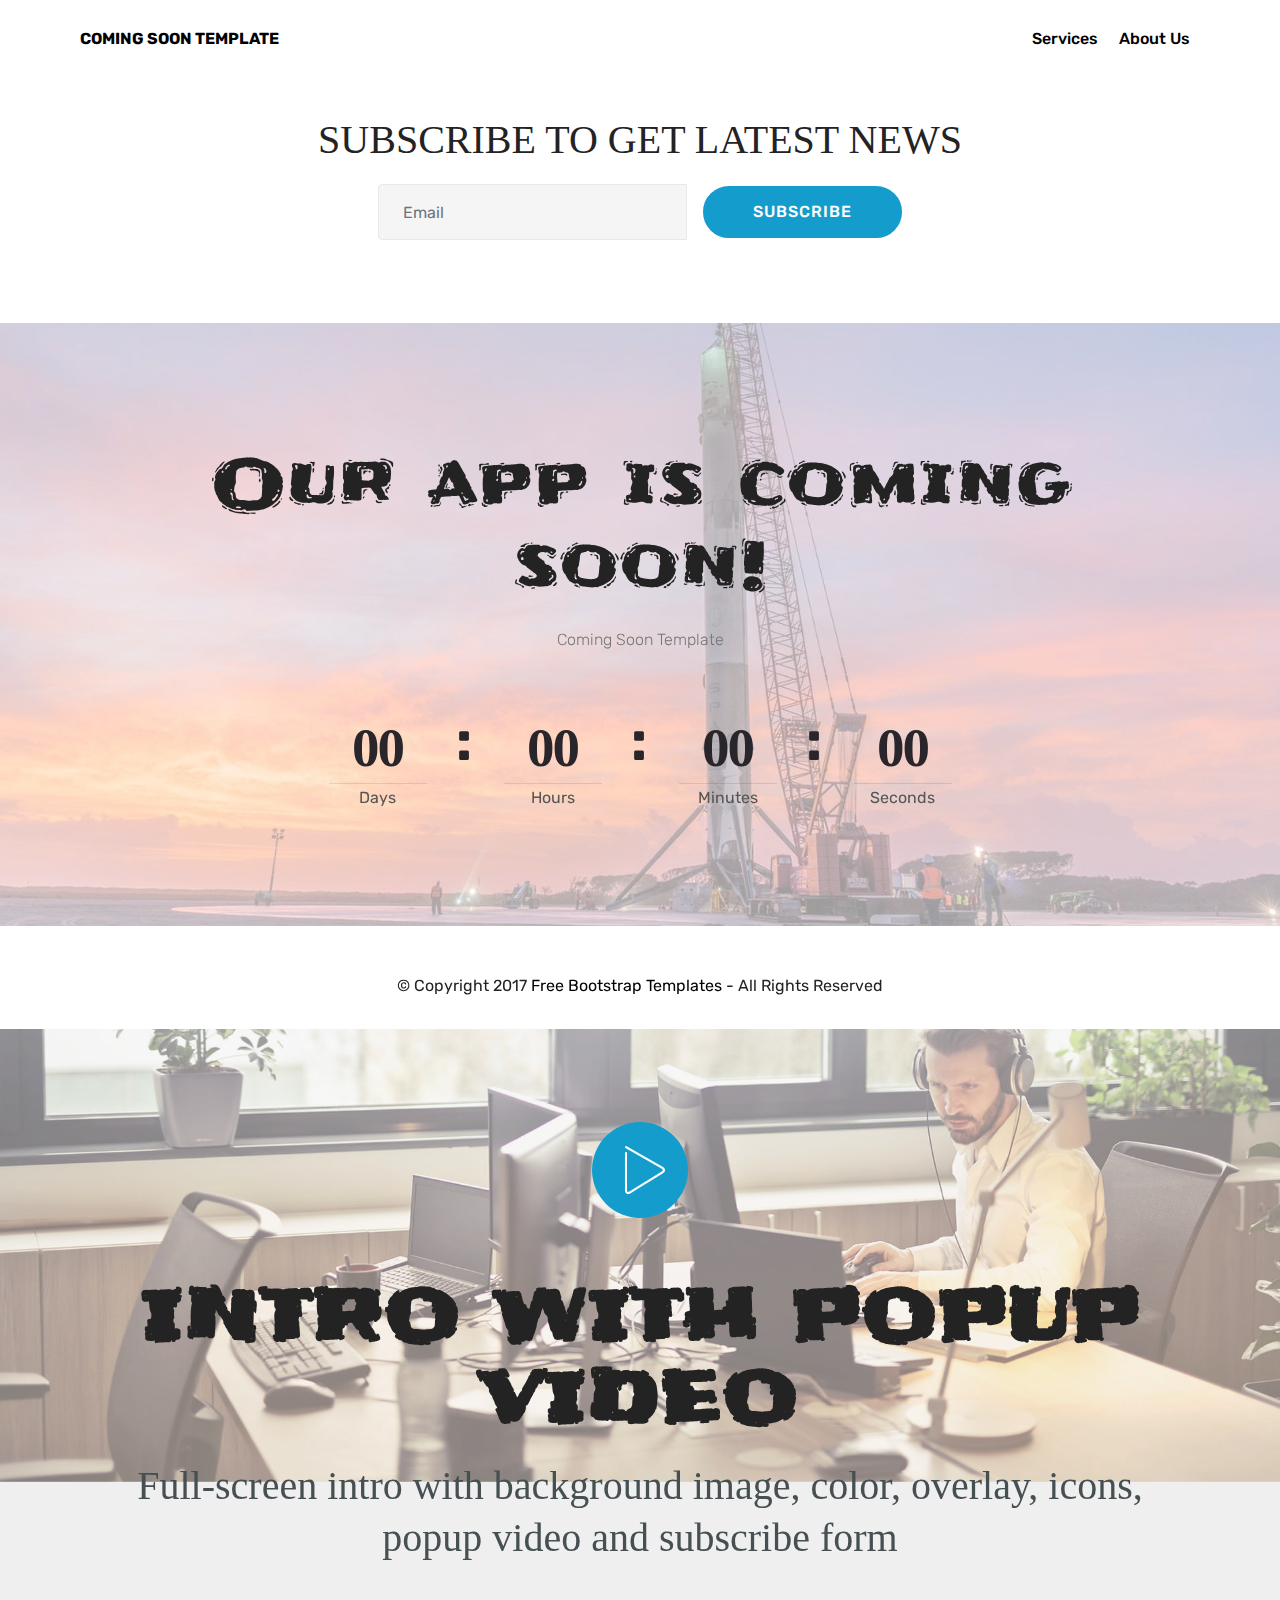
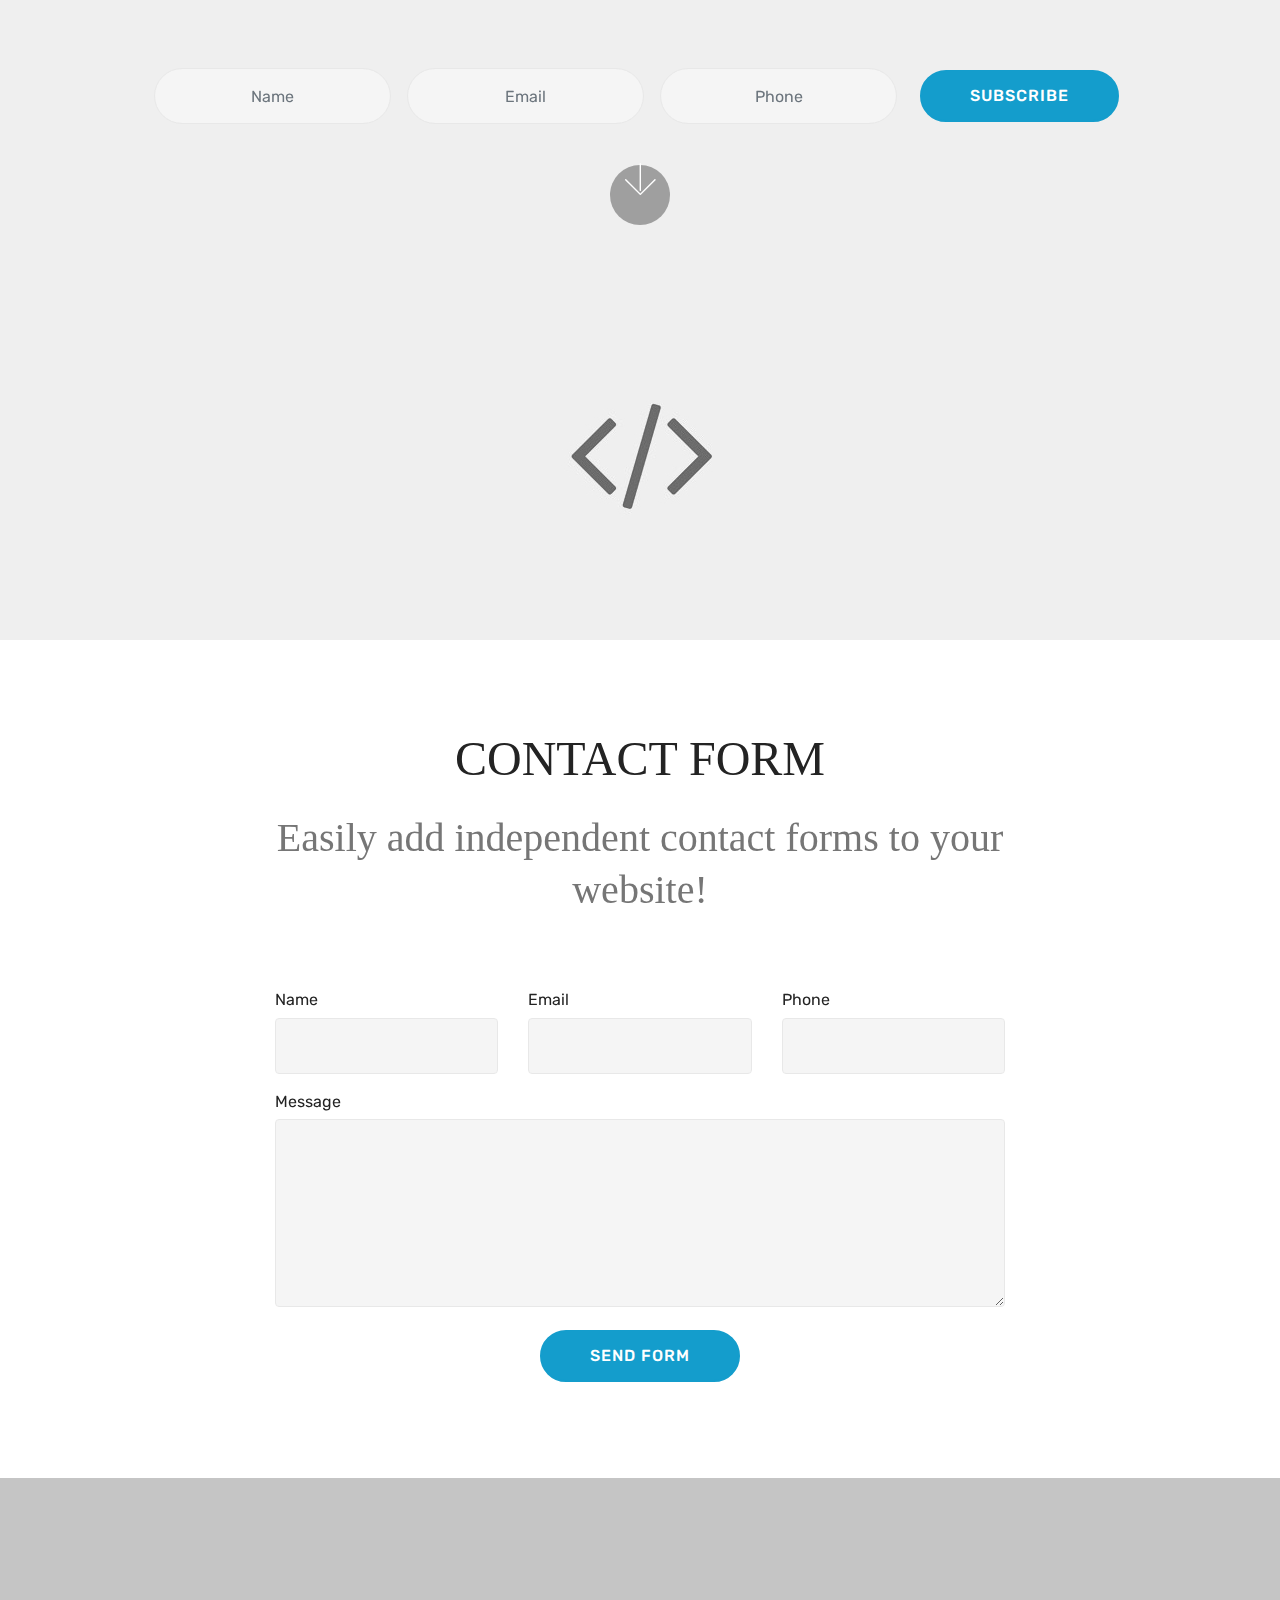
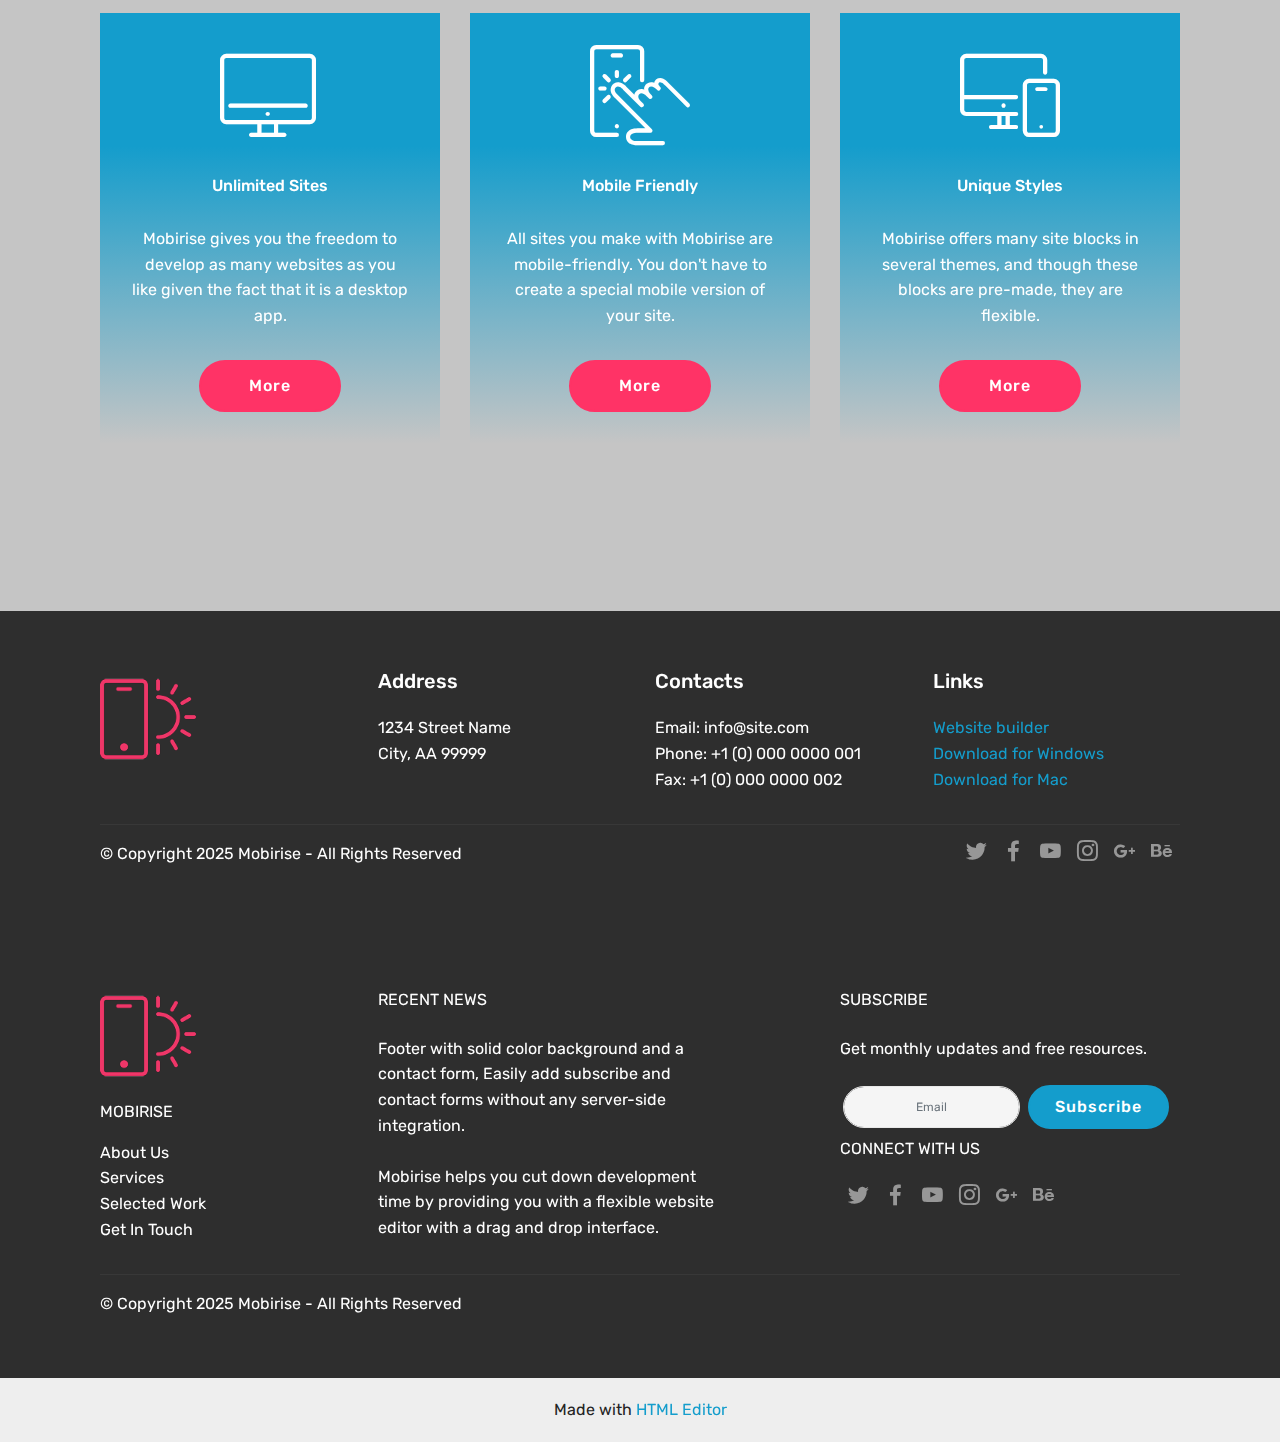
==== commit 8d4c1643: "up" ====
--- a/index.html
+++ b/index.html
@@ -87,7 +87,7 @@
                 <div data-form-alert="" hidden="">
                         Thanks for filling out the form!
                 </div>
-                <form class="mbr-form" action="https://mobirise.eu/" method="post" data-form-title="Mobirise Form"><input type="hidden" name="email" data-form-email="true" value="pInjCQaSy+KGPGvdz/fJLldcLYTTESYIiblWiAFyOiE/IXd4PGjaD5P5tTDNswmqiMTYsY8p9lNVIxC7wSkIIFl/hq/rN+P8xCkzbpNv1gTNnoywU387FU8Q89N0GvT6">
+                <form class="mbr-form" action="https://mobirise.eu/" method="post" data-form-title="Mobirise Form"><input type="hidden" name="email" data-form-email="true" value="n7oKPwe8WgTqMQTRQ0WPpFEayTmy53gr76EfGr78qAyTBNLBGw9ts/cOCzz68ygGovGATciCvN2kzOlqi10gQfz8ocOyfUeO8xlBflDRXEb4RdtGWoM1tyNiaokkIok3">
                     <div class="mbr-subscribe input-group">
                         <input class="form-control" type="email" name="email" placeholder="Email" data-form-field="Email" required="" id="email-form3-5">
                         <span class="input-group-btn"><button href="" type="submit" class="btn btn-primary display-4">SUBSCRIBE</button></span>
@@ -159,7 +159,7 @@
         <div class="container mt-5 pt-5 pb-5">
            <div class="media-container-column" data-form-type="formoid">
                 <!---Formbuilder Form--->
-                <form action="https://mobirise.eu/" method="POST" class="mbr-form form-with-styler" data-form-title="Mobirise Form"><input type="hidden" name="email" data-form-email="true" value="0PHW6KPvFdwWs2/9T8tAKaGkbG5F4HcSddbfolb3NBZoU66R+2qZqXMxJSh3UFEVQ9VjeXwmyaAdCgkwbHBtz9HHgCNknDSTXe+HrlSKNbu1Xu+z9CGwfKnsE+xwuuHZ">
+                <form action="https://mobirise.eu/" method="POST" class="mbr-form form-with-styler" data-form-title="Mobirise Form"><input type="hidden" name="email" data-form-email="true" value="YNfb2kEWFevGfQecywvAuZ43buORsafvXjcWwh9aDIJIMZ2jC89kZpcTjnW6qTmny79cqKEeWTU14M3ddtqrQEWPZiW0hxIq+ytznaUNbD+ata8b6/xWyAg39NoXKrXw">
                     <div class="row justify-content-center form-inline">
                         <div hidden="hidden" data-form-alert="" class="alert alert-success col-12">Thanks for filling out the form!</div>
                         <div hidden="hidden" data-form-alert-danger="" class="alert alert-danger col-12">
@@ -221,7 +221,7 @@
 
 </section>
 
-<section class="witsec-mailform mbr-section cid-tzqHxIk1Hd" id="witsec-mailform-e" data-rv-view="81">
+<section class="witsec-mailform mbr-section cid-tzqHxIk1Hd" id="witsec-mailform-e" data-rv-view="110">
 
   
 
@@ -498,7 +498,7 @@
                 </p>
                 <div class="media-container-column" data-form-type="formoid">
                     <!---Formbuilder Form--->
-                    <form action="https://mobirise.eu/" method="POST" class="mbr-form form-with-styler" data-form-title="Mobirise Form"><input type="hidden" name="email" data-form-email="true" value="7bkl7IQZAHkGQF3v40aAVFoI1g10U+o88l/BOPhorxWRQD1lkcnnGqN+Lf8wfDSvvC6IeN0BAHK+7J8aGquqwMVT0nJA88DNfJCow6deC9NVrp8tp4YzIjqhkhuk05rj">
+                    <form action="https://mobirise.eu/" method="POST" class="mbr-form form-with-styler" data-form-title="Mobirise Form"><input type="hidden" name="email" data-form-email="true" value="RUmxHUf0ZFyURFrMasAIaO+Qk/7WK+pPHvd902yTngb9j/AFtwtzRqsxoumh5OMlBhzXERODuuJuXeuFT9a81UmxPM8U/bmBQR6aLADg+DA08bCTQezjb5XYlxGmFEVN">
                         <div class="row form-inline justify-content-center">
                             <div hidden="hidden" data-form-alert="" class="alert alert-success col-12">Thanks for filling out the form!</div>
                             <div hidden="hidden" data-form-alert-danger="" class="alert alert-danger col-12">
@@ -566,7 +566,7 @@
             </div>
         </div>
     </div>
-</section><section class="display-7" style="padding: 0;align-items: center;justify-content: center;flex-wrap: wrap;    align-content: center;display: flex;position: relative;height: 4rem;"><a href="https://mobiri.se/2939872" style="flex: 1 1;height: 4rem;position: absolute;width: 100%;z-index: 1;"><img alt="" style="height: 4rem;" src="[data-uri]"></a><p style="margin: 0;text-align: center;" class="display-7">Created with &#8204;</p><a style="z-index:1" href="https://mobirise.com/builder/landing-page-builder.html">Landing Page Builder</a></section><script src="assets/popper/popper.min.js"></script>  <script src="assets/web/assets/jquery/jquery.min.js"></script>  <script src="assets/bootstrap/js/bootstrap.min.js"></script>  <script src="assets/tether/tether.min.js"></script>  <script src="assets/smoothscroll/smooth-scroll.js"></script>  <script src="assets/dropdown/js/nav-dropdown.js"></script>  <script src="assets/dropdown/js/navbar-dropdown.js"></script>  <script src="assets/touchswipe/jquery.touch-swipe.min.js"></script>  <script src="assets/countdown/jquery.countdown.min.js"></script>  <script src="assets/parallax/jarallax.min.js"></script>  <script src="assets/playervimeo/vimeo_player.js"></script>  <script src="assets/witsec-mailform/mailform.js"></script>  <script src="assets/theme/js/script.js"></script>  <script src="assets/formoid/formoid.min.js"></script>  
+</section><section class="display-7" style="padding: 0;align-items: center;justify-content: center;flex-wrap: wrap;    align-content: center;display: flex;position: relative;height: 4rem;"><a href="https://mobiri.se/2939872" style="flex: 1 1;height: 4rem;position: absolute;width: 100%;z-index: 1;"><img alt="" style="height: 4rem;" src="[data-uri]"></a><p style="margin: 0;text-align: center;" class="display-7">Made with &#8204;</p><a style="z-index:1" href="https://mobirise.com/html-editor.html">HTML Editor</a></section><script src="assets/popper/popper.min.js"></script>  <script src="assets/web/assets/jquery/jquery.min.js"></script>  <script src="assets/bootstrap/js/bootstrap.min.js"></script>  <script src="assets/tether/tether.min.js"></script>  <script src="assets/smoothscroll/smooth-scroll.js"></script>  <script src="assets/dropdown/js/nav-dropdown.js"></script>  <script src="assets/dropdown/js/navbar-dropdown.js"></script>  <script src="assets/touchswipe/jquery.touch-swipe.min.js"></script>  <script src="assets/countdown/jquery.countdown.min.js"></script>  <script src="assets/parallax/jarallax.min.js"></script>  <script src="assets/playervimeo/vimeo_player.js"></script>  <script src="assets/witsec-mailform/mailform.js"></script>  <script src="assets/theme/js/script.js"></script>  <script src="assets/formoid/formoid.min.js"></script>  
   
   
 </body>
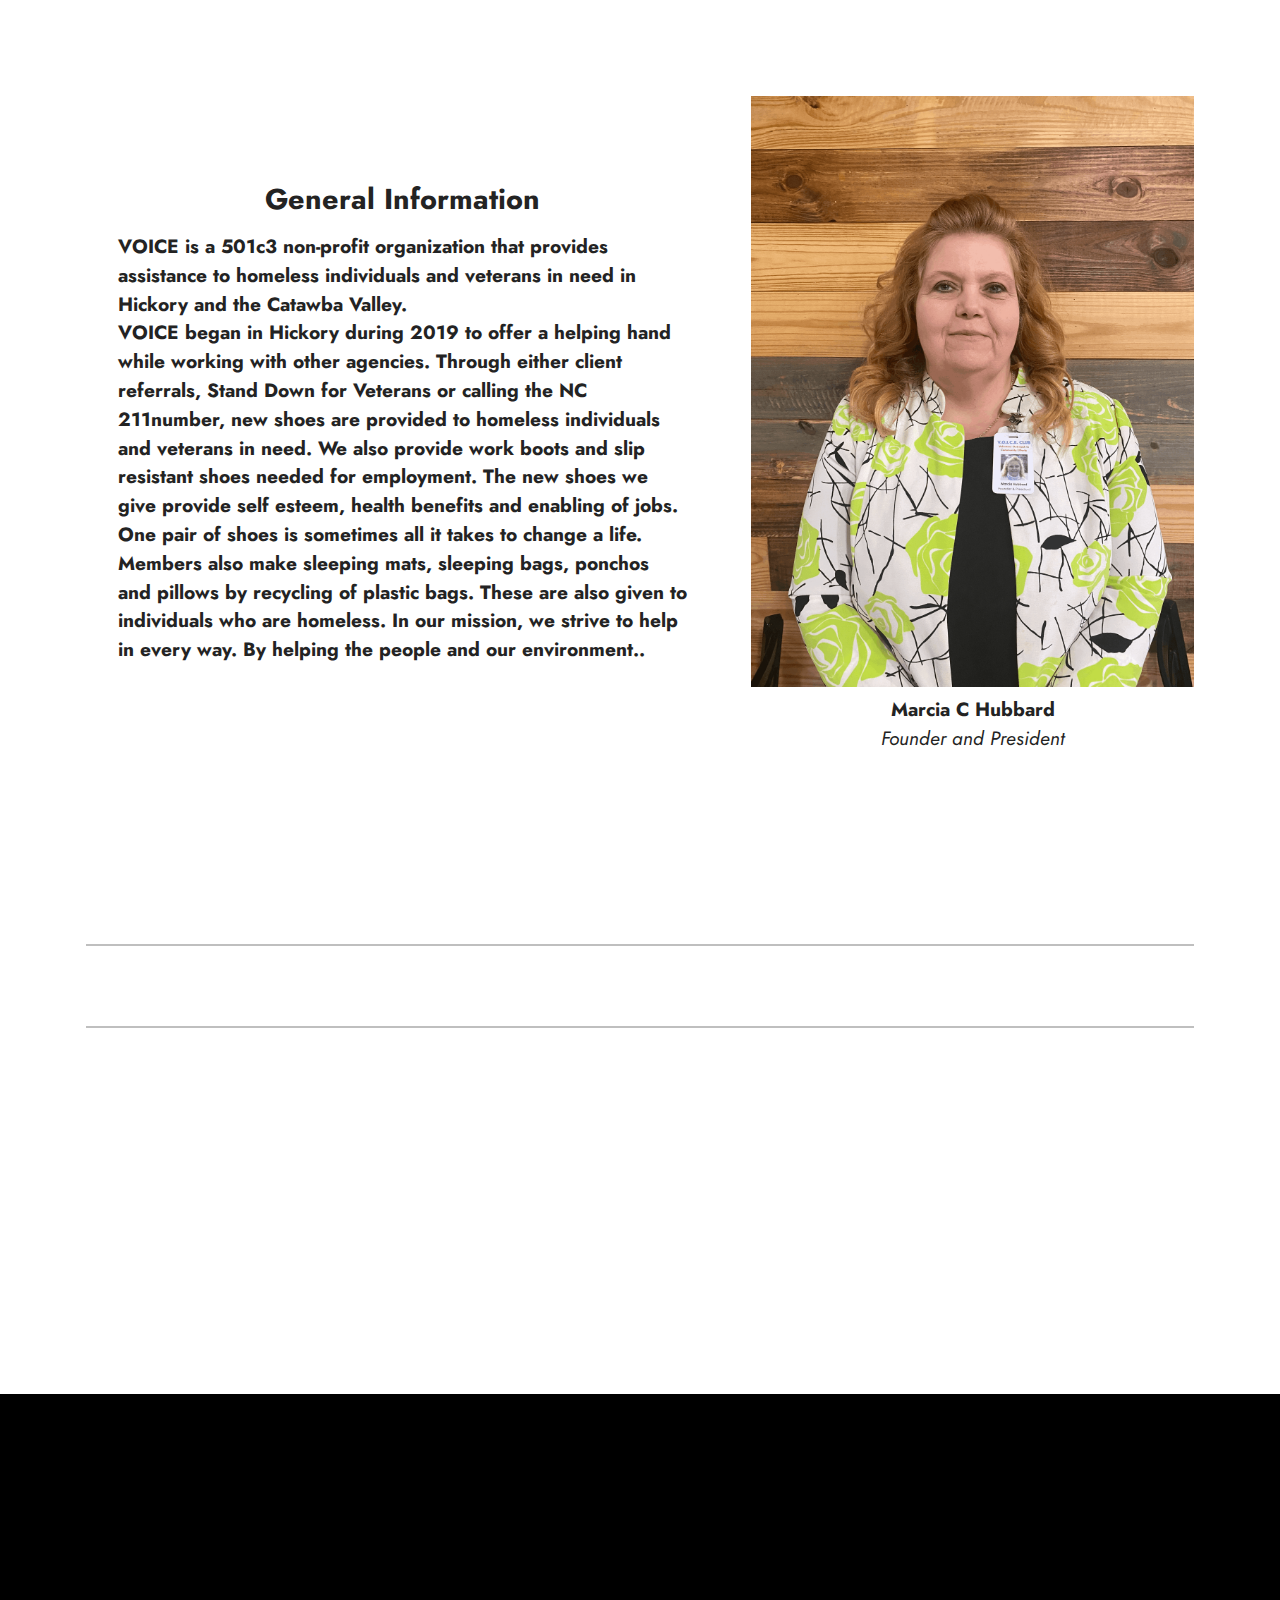
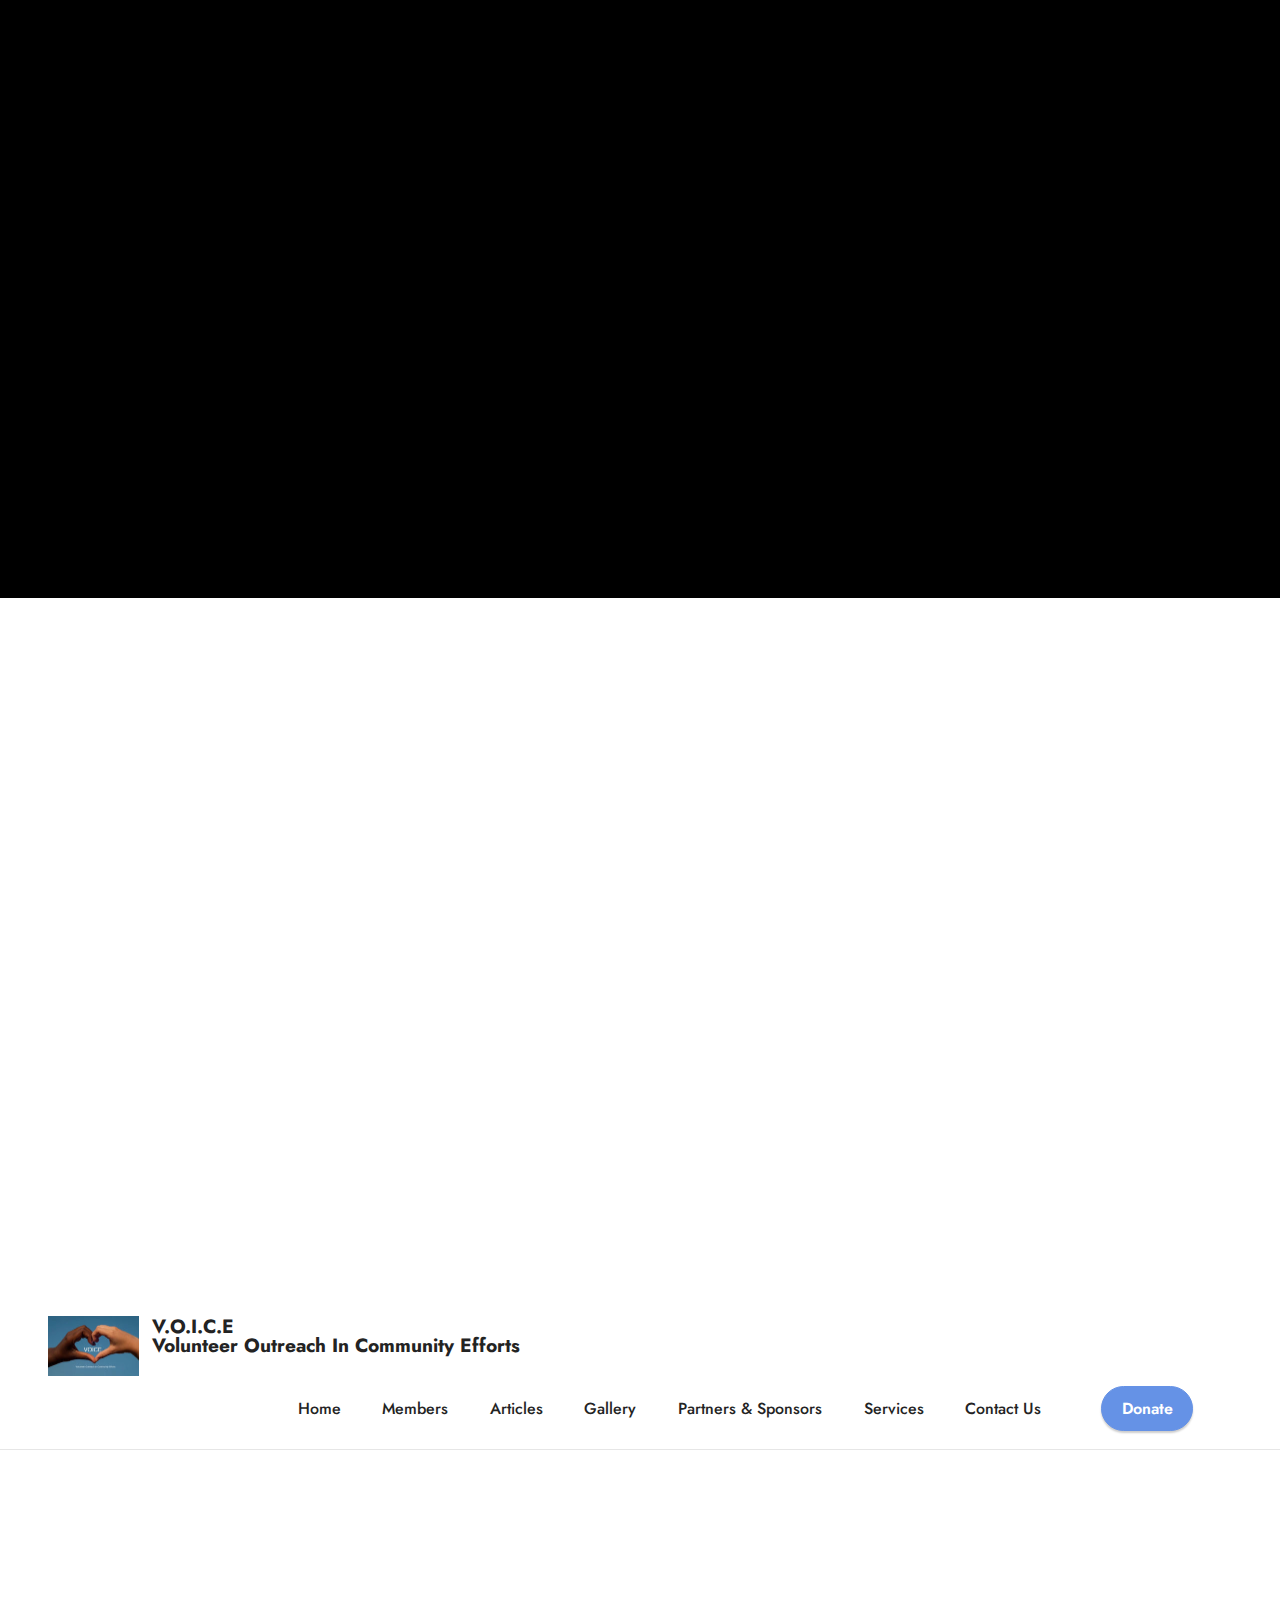
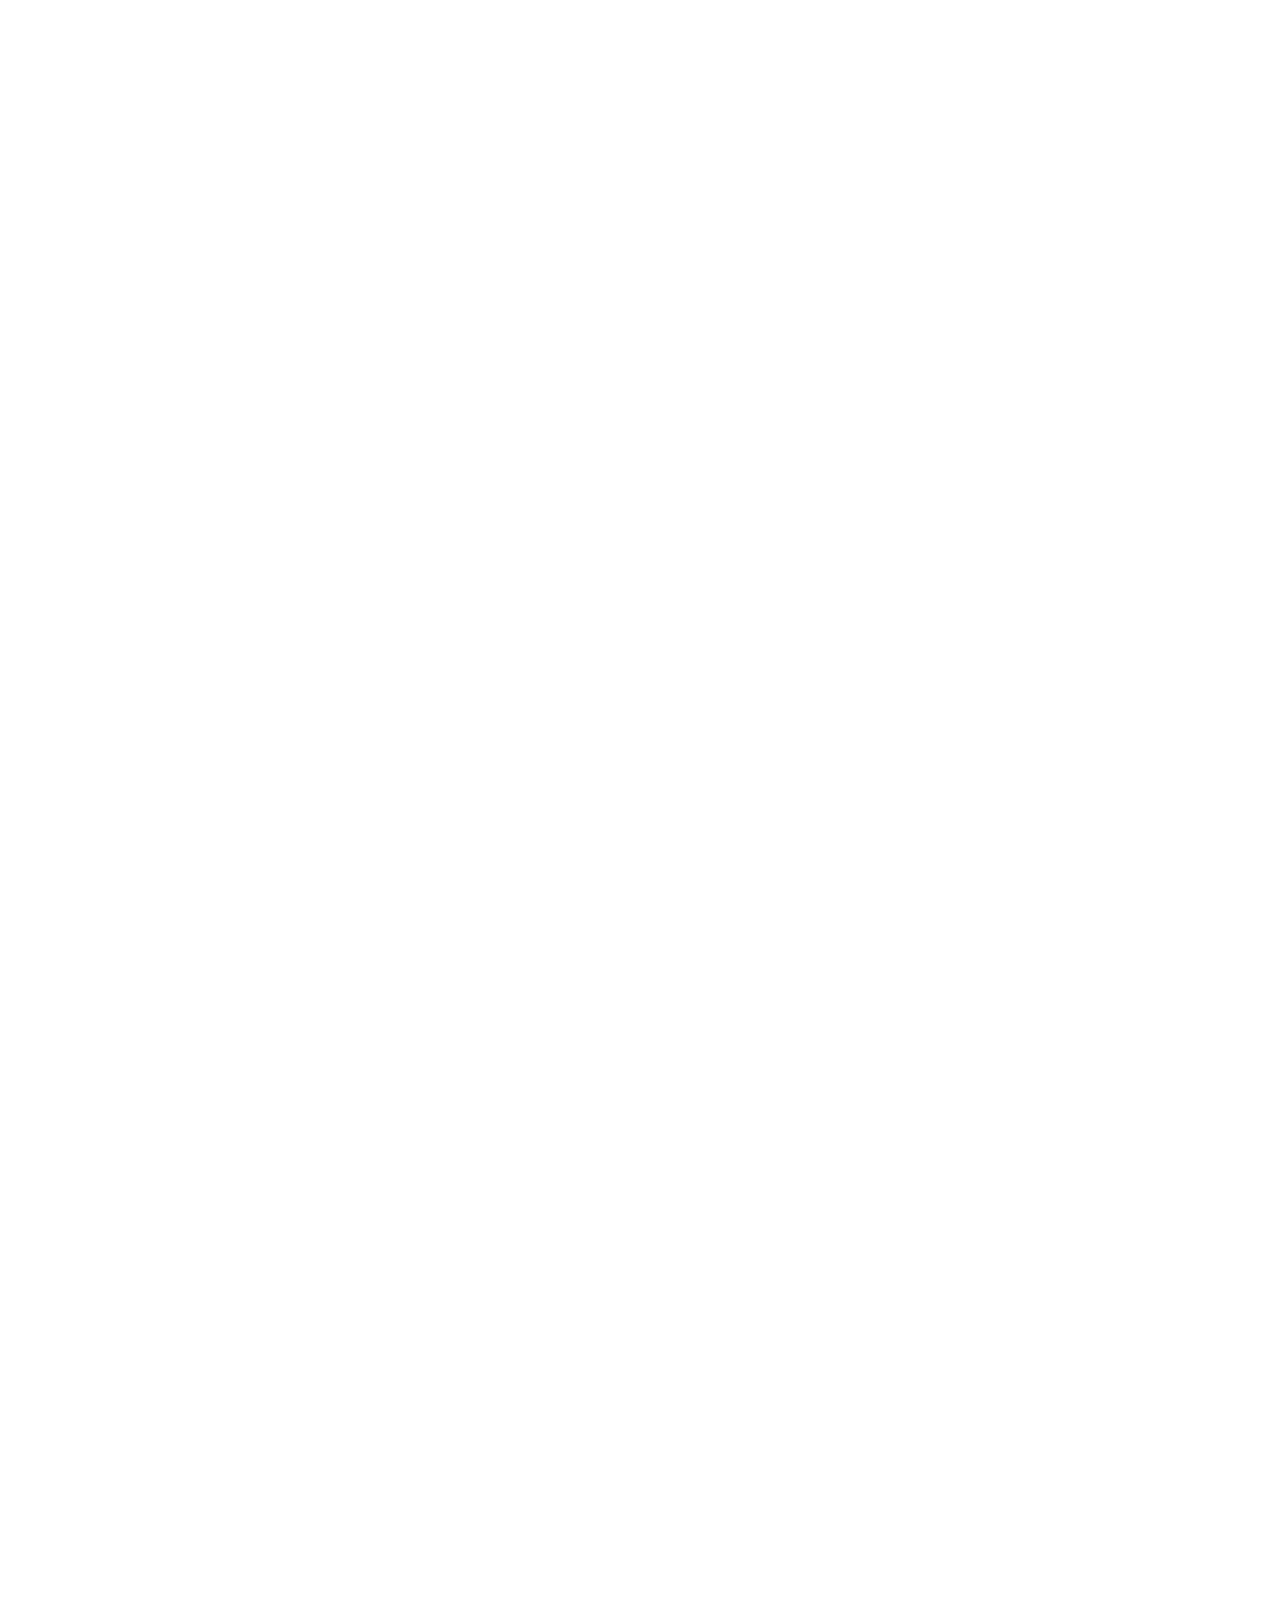
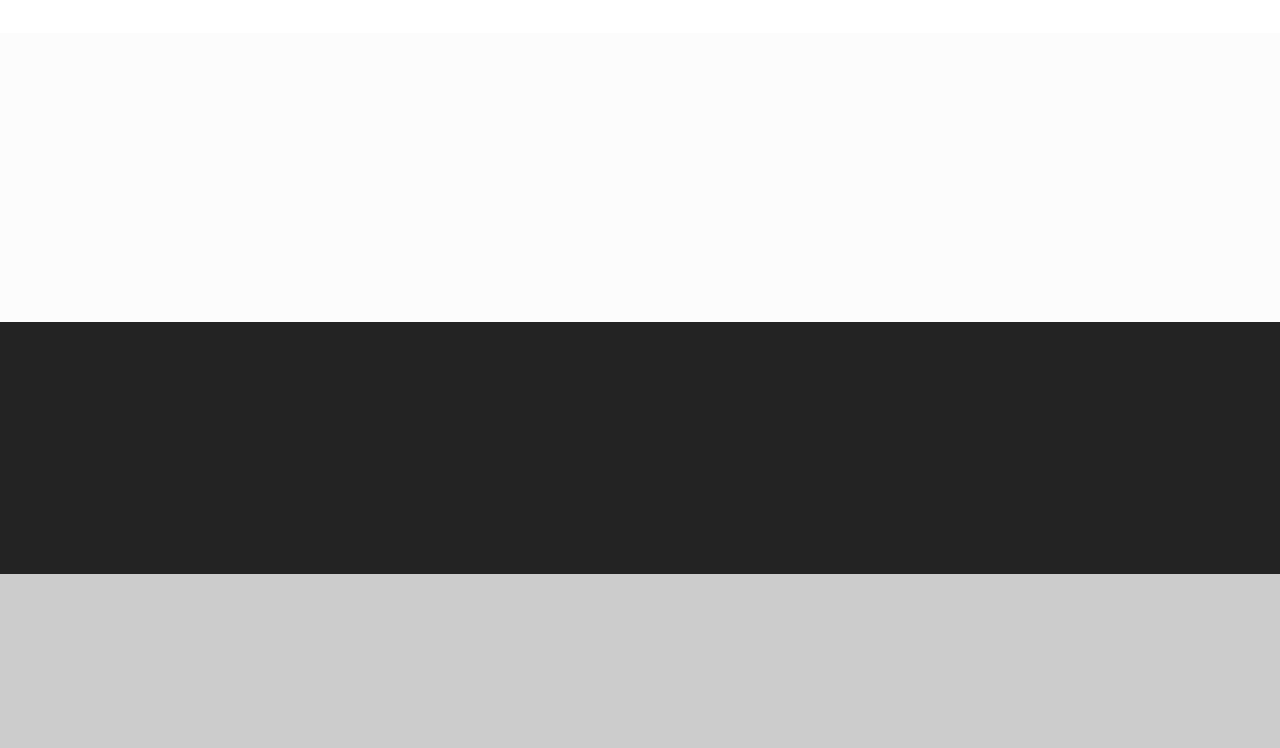
==== commit 8ec57150: "update" ====
--- a/index.html
+++ b/index.html
@@ -1,28 +1,26 @@
 <!DOCTYPE html>
 <html  >
 <head>
-  <!-- Site made with Mobirise Website Builder v5.7.12, https://mobirise.com -->
+  
   <meta charset="UTF-8">
   <meta http-equiv="X-UA-Compatible" content="IE=edge">
-  <meta name="generator" content="Mobirise v5.7.12, mobirise.com">
+  
   <meta name="viewport" content="width=device-width, initial-scale=1, minimum-scale=1">
-  <link rel="shortcut icon" href="assets/images/logo2.png" type="image/x-icon">
+  <link rel="shortcut icon" href="assets/images/voicelogo-182x121.jpg" type="image/x-icon">
   <meta name="description" content="">
   
   
   <title>Home</title>
-  <link rel="stylesheet" href="assets/web/assets/mobirise-icons/mobirise-icons.css">
   <link rel="stylesheet" href="assets/bootstrap/css/bootstrap.min.css">
   <link rel="stylesheet" href="assets/bootstrap/css/bootstrap-grid.min.css">
   <link rel="stylesheet" href="assets/bootstrap/css/bootstrap-reboot.min.css">
-  <link rel="stylesheet" href="assets/tether/tether.min.css">
+  <link rel="stylesheet" href="assets/web/assets/gdpr-plugin/gdpr-styles.css">
+  <link rel="stylesheet" href="assets/animatecss/animate.css">
   <link rel="stylesheet" href="assets/dropdown/css/style.css">
   <link rel="stylesheet" href="assets/socicon/css/styles.css">
   <link rel="stylesheet" href="assets/theme/css/style.css">
-  <link rel="preload" href="https://fonts.googleapis.com/css?family=Frijole:400&display=swap" as="style" onload="this.onload=null;this.rel='stylesheet'">
-  <noscript><link rel="stylesheet" href="https://fonts.googleapis.com/css?family=Frijole:400&display=swap"></noscript>
-  <link rel="preload" href="https://fonts.googleapis.com/css?family=Rubik:300,400,500,600,700,800,900,300i,400i,500i,600i,700i,800i,900i&display=swap" as="style" onload="this.onload=null;this.rel='stylesheet'">
-  <noscript><link rel="stylesheet" href="https://fonts.googleapis.com/css?family=Rubik:300,400,500,600,700,800,900,300i,400i,500i,600i,700i,800i,900i&display=swap"></noscript>
+  <link rel="preload" href="https://fonts.googleapis.com/css?family=Jost:100,200,300,400,500,600,700,800,900,100i,200i,300i,400i,500i,600i,700i,800i,900i&display=swap" as="style" onload="this.onload=null;this.rel='stylesheet'">
+  <noscript><link rel="stylesheet" href="https://fonts.googleapis.com/css?family=Jost:100,200,300,400,500,600,700,800,900,100i,200i,300i,400i,500i,600i,700i,800i,900i&display=swap"></noscript>
   <link rel="preload" as="style" href="assets/mobirise/css/mbr-additional.css"><link rel="stylesheet" href="assets/mobirise/css/mbr-additional.css" type="text/css">
 
   
@@ -31,543 +29,294 @@
 </head>
 <body>
   
-  <section class="menu cid-qwUoC5wksB" once="menu" id="menu2-8">
-
-    
-
-    <nav class="navbar navbar-expand beta-menu navbar-dropdown align-items-center navbar-fixed-top navbar-toggleable-sm">
-        <button class="navbar-toggler navbar-toggler-right" type="button" data-toggle="collapse" data-target="#navbarSupportedContent" aria-controls="navbarSupportedContent" aria-expanded="false" aria-label="Toggle navigation">
-            <div class="hamburger">
-                <span></span>
-                <span></span>
-                <span></span>
-                <span></span>
-            </div>
-        </button>
-        <div class="menu-logo">
+  <section data-bs-version="5.1" class="image2 cid-tvthwchza5" data-bg-video="https://vimeo.com/428046504" id="image2-3h">
+    
+
+    <div class="mbr-fallback-image disabled"></div>
+    <div class="mbr-overlay" style="opacity: 0.7; background-color: rgb(255, 255, 255);">
+    </div>
+
+    <div class="container">
+        <div class="row align-items-center">
+            <div class="col-12 col-lg-5">
+                <div class="image-wrapper">
+                    <img src="assets/images/marcia-hubbard-founder-president-1256x1675.png" alt="">
+                    <p class="mbr-description mbr-fonts-style mt-2 align-center display-5"><strong>Marcia C Hubbard</strong><br><em>Founder and President</em><strong></strong></p>
+                </div>
+            </div>
+            <div class="col-12 col-lg">
+                <div class="text-wrapper">
+                    <h3 class="mbr-section-title mbr-fonts-style mb-3 display-2"><strong>General Information</strong></h3>
+                    <p class="mbr-text mbr-fonts-style display-5"><strong>VOICE is a 501c3 non-profit organization that provides assistance to homeless individuals and veterans in need in Hickory and the Catawba Valley.
+<br>VOICE began in Hickory during 2019 to offer a helping hand while working with other agencies. Through either client referrals, Stand Down for Veterans or calling the NC 211number, new shoes are provided to homeless individuals and veterans in need.&nbsp;We also provide work boots and slip resistant shoes needed for employment.&nbsp;</strong><strong>The new shoes we give provide self esteem, health benefits and enabling of jobs. One pair of shoes is sometimes all it takes to change a life. Members also make sleeping mats, sleeping bags, ponchos and pillows by recycling of plastic bags. These are also given to individuals who are homeless. In our mission, we strive to help in every way. By helping the people and our environment..</strong></p>
+                </div>
+            </div>
+        </div>
+    </div>
+</section>
+
+<section data-bs-version="5.1" class="content6 cid-txzU4J8OAm" id="content6-3v">
+    
+    <div class="container">
+        <div class="row justify-content-center">
+            <div class="col-md-12 col-lg-12">
+                <hr class="line">
+                <p class="mbr-text align-center mbr-fonts-style my-4 display-2">
+                    <em>"Be a VOICE by sharing God's love with those who have become Invisible."</em></p>
+                <hr class="line">
+            </div>
+        </div>
+    </div>
+</section>
+
+<section data-bs-version="5.1" class="content4 cid-turlzNDDAK" id="content4-1e">
+    
+
+    
+    
+    <div class="container">
+        <div class="row justify-content-center">
+            <div class="title col-md-12 col-lg-10">
+                <h3 class="mbr-section-title mbr-fonts-style align-center mb-4 display-2"><strong>Board of Directors</strong></h3>
+                <h4 class="mbr-section-subtitle align-center mbr-fonts-style mb-4 display-2">Stacy Gibson
+<div>Jane Rinker</div><div>Lauren Hall
+</div><div>Dawud Hughes
+</div><div>Marcia Hubbard</div></h4>
+                
+            </div>
+        </div>
+    </div>
+</section>
+
+<section data-bs-version="5.1" class="video2 cid-ttT1MBdUZ3" id="video2-l">
+    
+    
+    
+    <div class="container">
+        <div class="mbr-section-head">
+            <h4 class="mbr-section-title mbr-fonts-style mb-0 display-2">
+                <strong>History of VOICE</strong></h4>
+            <h5 class="mbr-section-subtitle mbr-fonts-style mb-0 mt-2 display-7">Click on the video to see a little bit about our history.</h5>
+        </div>
+        <div class="row justify-content-center mt-4">
+            <div class="col-12 col-md-9 video-block">
+                <div class="video-wrapper"><iframe class="mbr-embedded-video" src="https://www.youtube.com/embed/HujDEPAWboE?rel=0&amp;amp;mute=1&amp;showinfo=0&amp;autoplay=1&amp;loop=1&amp;playlist=HujDEPAWboE" width="1280" height="720" frameborder="0" allowfullscreen></iframe></div>
+                <p class="mbr-text pt-2 mbr-fonts-style display-4">
+                    Video Description</p>
+            </div>
+        </div>
+    </div>
+</section>
+
+<section data-bs-version="5.1" class="content1 cid-s48vrXhP0J" id="content1-d">
+    
+    <div class="container-fluid">
+        <div class="row justify-content-center">
+            <div class="title col-12 col-md-4">
+                <h3 class="mbr-section-title mbr-fonts-style align-center mb-4 display-2"><strong>How VOICE started</strong></h3>
+                <h4 class="mbr-section-subtitle align-center mbr-fonts-style mb-4 display-7">In 1998 while a student at Wilkes College, I had an English assignment to write about the feasibility of something. I came up with the idea of VOICE to get fellow students involved with volunteering within the community. I did the research and the VOICE CLUB was approved by the Activities Director and Dean to be an active Club at WCC. Recognition was given from then Governor Hunt and awards given at the John A. Walker Center.<br>In December 2019, I re-vamped VOICE for Hickory and Catawba County, to offer assistance to Veterans and people who are homeless. Through my volunteer work I felt I had to do more. I had a desire to bring people together for sharing God's love to people who lacked the bare necessities often required just to survive the elements.</h4>
+                
+            </div>
+        </div>
+    </div>
+</section>
+
+<section data-bs-version="5.1" class="menu cid-s48OLK6784" once="menu" id="menu1-h">
+    
+    <nav class="navbar navbar-dropdown navbar-expand-lg">
+        <div class="container-fluid">
             <div class="navbar-brand">
+                <span class="navbar-logo">
+                    
+                        <img src="assets/images/voicelogo-182x121.jpg" alt="Mobirise Website Builder" style="height: 3.8rem;">
+                    
+                </span>
+                <span class="navbar-caption-wrap"><a class="navbar-caption text-black text-primary display-7" href="https://www.facebook.com/marcia.hubbard.545" target="_blank">V.O.I.C.E<br>Volunteer Outreach In Community Efforts<br><br></a></span>
+            </div>
+            <button class="navbar-toggler" type="button" data-toggle="collapse" data-bs-toggle="collapse" data-target="#navbarSupportedContent" data-bs-target="#navbarSupportedContent" aria-controls="navbarNavAltMarkup" aria-expanded="false" aria-label="Toggle navigation">
+                <div class="hamburger">
+                    <span></span>
+                    <span></span>
+                    <span></span>
+                    <span></span>
+                </div>
+            </button>
+            <div class="collapse navbar-collapse" id="navbarSupportedContent">
+                <ul class="navbar-nav nav-dropdown" data-app-modern-menu="true"><li class="nav-item"><a class="nav-link link text-black show text-primary display-4" href="index.html" aria-expanded="false">Home</a></li><li class="nav-item"><a class="nav-link link text-black show text-primary display-4" href="page3.html">Members</a></li><li class="nav-item"><a class="nav-link link text-black show text-primary display-4" href="page4.html">Articles</a></li><li class="nav-item"><a class="nav-link link text-black show text-primary display-4" href="page5.html">Gallery</a></li><li class="nav-item"><a class="nav-link link text-black show text-primary display-4" href="page6.html">Partners &amp; Sponsors</a></li><li class="nav-item"><a class="nav-link link text-black show text-primary display-4" href="page7.html">Services</a></li><li class="nav-item"><a class="nav-link link text-black show text-primary display-4" href="page8.html">Contact Us</a></li></ul>
                 
-                <span class="navbar-caption-wrap"><a class="navbar-caption text-black display-4" href="https://mobirise.com">
-                        COMING SOON TEMPLATE</a></span>
-            </div>
-        </div>
-        <div class="collapse navbar-collapse" id="navbarSupportedContent">
-            <ul class="navbar-nav nav-dropdown nav-right" data-app-modern-menu="true"><li class="nav-item">
-                    <a class="nav-link link text-black display-4" href="https://mobirise.com">
-                        Services
-                    </a>
-                </li>
-                <li class="nav-item">
-                    <a class="nav-link link text-black display-4" href="https://mobirise.com">
-                        About Us
-                    </a>
-                </li></ul>
-            
+                <div class="navbar-buttons mbr-section-btn"><a class="btn btn-primary display-4" href="https://mobiri.se">Donate</a></div>
+            </div>
         </div>
     </nav>
-</section>
-
-<section class="mbr-section form3 cid-qwUkZKJvDR" id="form3-5">
-
-    
-
-    
-
-    <div class="container">
-        <div class="row justify-content-center">
-            <div class="title col-12 col-lg-8">
-                <h2 class="align-center pb-2 mbr-fonts-style display-5">
-                    SUBSCRIBE TO GET LATEST NEWS</h2>
-                
-            </div>
-        </div>
-
-        <div class="row py-2 justify-content-center">
-            <div class="col-12 col-lg-6  col-md-8 " data-form-type="formoid">
-                <div data-form-alert="" hidden="">
-                        Thanks for filling out the form!
-                </div>
-                <form class="mbr-form" action="https://mobirise.eu/" method="post" data-form-title="Mobirise Form"><input type="hidden" name="email" data-form-email="true" value="n7oKPwe8WgTqMQTRQ0WPpFEayTmy53gr76EfGr78qAyTBNLBGw9ts/cOCzz68ygGovGATciCvN2kzOlqi10gQfz8ocOyfUeO8xlBflDRXEb4RdtGWoM1tyNiaokkIok3">
-                    <div class="mbr-subscribe input-group">
-                        <input class="form-control" type="email" name="email" placeholder="Email" data-form-field="Email" required="" id="email-form3-5">
-                        <span class="input-group-btn"><button href="" type="submit" class="btn btn-primary display-4">SUBSCRIBE</button></span>
-                    </div>
-                </form>
-            </div>
-        </div>
-    </div>
-</section>
-
-<section class="countdown1 cid-qwUiN0Oj5r mbr-parallax-background" id="countdown1-0">
-    
-    
-    <div class="mbr-overlay" style="opacity: 0.6; background-color: rgb(255, 255, 255);">
-    </div>
-    <div class="container ">
-        <h2 class="mbr-section-title pb-3 align-center mbr-fonts-style display-1">Our app is coming soon!</h2>
-        <h3 class="mbr-section-subtitle align-center mbr-fonts-style display-7">
-            Coming Soon Template</h3>
-        
-    </div>
-    <div class="container countdown-cont align-center">
-        <div class="daysCountdown" title="Days"></div>
-        <div class="hoursCountdown" title="Hours"></div> 
-        <div class="minutesCountdown" title="Minutes"></div> 
-        <div class="secondsCountdown" title="Seconds"></div>
-        <div class="countdown pt-5 mt-2" data-due-date="2018/01/01"> 
-        </div>
-    </div>
-</section>
-
-<section once="" class="cid-qwUnTQBMPA" id="footer6-7">
-
-    
-
-    
-
-    <div class="container">
-        <div class="media-container-row align-center mbr-white">
-            <div class="col-12">
-                <p class="mbr-text mb-0 mbr-fonts-style display-7">
-                    © Copyright 2017 <a href="https://mobirise.com/bootstrap-template/" class="text-black">Free Bootstrap Templates</a> - All Rights Reserved
-                </p>
-            </div>
-        </div>
-    </div>
-</section>
-
-<section class="header13 cid-tznVtL2q3Z mbr-parallax-background" id="header13-9">
-
-    
-
-    <div class="mbr-overlay" style="opacity: 0.5; background-color: rgb(239, 239, 239);">
-    </div>
-
-    <div class="container">
-        <div class="mbr-media show-modal align-center pb-4 mb-4 pt-5" data-modal=".modalWindow">
-            <span class="mbr-icofont mbri-play" style="color: rgb(255, 255, 255); fill: rgb(255, 255, 255);"></span>
-        </div>
-
-        <h1 class="mbr-section-title align-center pb-3 mbr-bold mbr-fonts-style display-1">
-            INTRO WITH POPUP VIDEO
-        </h1>
-
-        <h3 class="mbr-section-subtitle mbr-fonts-style display-5">
-            Full-screen intro with background image, color, overlay, icons, popup video and subscribe form
-        </h3>
-
-        <div class="container mt-5 pt-5 pb-5">
-           <div class="media-container-column" data-form-type="formoid">
-                <!---Formbuilder Form--->
-                <form action="https://mobirise.eu/" method="POST" class="mbr-form form-with-styler" data-form-title="Mobirise Form"><input type="hidden" name="email" data-form-email="true" value="YNfb2kEWFevGfQecywvAuZ43buORsafvXjcWwh9aDIJIMZ2jC89kZpcTjnW6qTmny79cqKEeWTU14M3ddtqrQEWPZiW0hxIq+ytznaUNbD+ata8b6/xWyAg39NoXKrXw">
-                    <div class="row justify-content-center form-inline">
-                        <div hidden="hidden" data-form-alert="" class="alert alert-success col-12">Thanks for filling out the form!</div>
-                        <div hidden="hidden" data-form-alert-danger="" class="alert alert-danger col-12">
+
+</section>
+
+<section data-bs-version="5.1" class="image5 cid-tumVLh8XqV" id="image5-1c">
+    
+    
+    
+    <div class="container">
+        <div class="row">
+            <div class="col-12 col-md-6">
+                <div class="row">
+                    <div class="col-12 col-lg-6">
+                        <div class="img-item mb-3">
+                            <img src="assets/images/army-veteran-marty-thomas-combs-1256x1675.jpeg" alt="Mobirise Website Builder">
+                            <p class="mbr-fonts-style align-center mt-2 display-7">In memory and honor to VOICE, Founder &amp; President’s brother <strong>Marty Thomas Combs</strong> who served in the Army during Desert Storm.  He suffered from PTSD in silence and unfortunately committed suicide.  It is our hope to bring Awareness and Resources to Veterans.  I will continue to be a VOICE for YOU!</p>
                         </div>
                     </div>
-                    <div class="dragArea row justify-content-center form-inline">
-                        <div class="col-auto form-group " data-for="name">
-                            <input type="text" name="name" placeholder="Name" data-form-field="Name" required="required" class="form-control input-sm input-inverse display-7" id="name-header13-9">
-                        </div>
-                        <div class="col-auto form-group " data-for="email">
-                            <input type="email" name="email" placeholder="Email" data-form-field="Email" required="required" class="form-control input-sm input-inverse display-7" id="email-header13-9">
-                        </div>
-                        <div data-for="phone" class="col-auto form-group ">
-                            <input type="tel" name="phone" placeholder="Phone" data-form-field="Phone" class="form-control input-sm input-inverse display-7" id="phone-header13-9">
-                        </div>
-                        <div class="col-auto buttons-wrap">
-                            <button type="submit" class="btn btn-primary display-4">SUBSCRIBE</button>
+                    <div class="col-12 col-lg">
+                        <div class="img-item mb-3">
+                            <img src="assets/images/screen-shot-2023-01-29-at-5.04.11-pm-1256x1396.png" alt="Mobirise Website Builder">
+                            <p class="mbr-fonts-style align-center mt-2 display-7"><strong>Pebbles</strong><br>Service Working Dog</p>
                         </div>
                     </div>
-                </form><!---Formbuilder Form--->
-            </div>
-        </div>
-    </div>
-
-    <div>
-        <div class="modalWindow" style="display: none;">
-            <div class="modalWindow-container">
-                <div class="modalWindow-video-container">
-                    <div class="modalWindow-video">
-                        <iframe width="100%" height="100%" frameborder="0" allowfullscreen="1" data-src="http://www.youtube.com/watch?v=uNCr7NdOJgw"></iframe>
-                    </div>
-                    <a class="close" role="button" data-dismiss="modal">
-                        <span aria-hidden="true" class="mbri-close mbr-iconfont closeModal"></span>
-                        <span class="sr-only">Close</span>
-                    </a>
-                </div>
-            </div>
-        </div>
-    </div>
-
-    <div class="mbr-arrow hidden-sm-down" aria-hidden="true">
-        <a href="#next">
-            <i class="mbri-down mbr-iconfont"></i>
-        </a>
-    </div>
-</section>
-
-<section class="mbr-section mbr-section--no-padding cid-tzqGwmmgDm" id="witsec-html-block-d">
-
-
-
-
-
-<!-- Place your own code below -->
-<div class="container">
-	<img src="assets/images/edit.jpg" class="mx-auto d-block" title="Use a Code Editor to edit the HTML and CSS of this block">
-</div>
-<!-- Place your own code above -->
-
-</section>
-
-<section class="witsec-mailform mbr-section cid-tzqHxIk1Hd" id="witsec-mailform-e" data-rv-view="110">
-
-  
-
-  
-  <div class="container">
-    <div class="row justify-content-center">
-      <div class="title col-12 col-lg-8">
-        <h2 class="mbr-section-title align-center pb-3 mbr-fonts-style display-2">
-          CONTACT FORM
-        </h2>
-        <h3 class="mbr-section-subtitle align-center mbr-light pb-3 mbr-fonts-style display-5">
-          Easily add independent contact forms to your website!
-        </h3>
-      </div>
-    </div>
-  </div>
-  <div class="container">
-    <div class="row justify-content-center">
-      <div class="media-container-column col-lg-8">
-          <form class="mbr-form">
-            
-            <input type="hidden" name="subject" value="A message from your website.">
-            
-            
-            
-            
-
-            <div class="rowflexrev flex-column">
-              <div class="row">
-                <div class="col-md-12 form-group ws-form-alerts">
-                  <div hidden="hidden" class="alert alert-success col-12 mbr-alert-success mbr-fonts-style display-7">Thanks for filling out the form!</div>
-                  <div hidden="hidden" class="alert alert-danger col-12 mbr-alert-danger mbr-fonts-style display-7">An error occured. Please try again.</div>
-                </div>
-              </div>
-
-              <div class="row">
-                <div class="col-md-4 form-group">
-                  <p class="mbr-section-labels mbr-fonts-style display-7">Name</p>
-                  <input type="text" name="name" required="required" class="form-control display-7">
-                </div>
-                <div class="col-md-4 form-group">
-                  <p class="mbr-section-labels mbr-fonts-style display-7">Email</p>
-                  <input type="email" name="email" required="required" class="form-control display-7">
-                </div>
-                <div class="col-md-4 form-group">
-                  <p class="mbr-section-labels mbr-fonts-style display-7">Phone</p>
-                  <input type="tel" name="phone" class="form-control display-7">
-                </div>
-                <div class="col-md-12 form-group">
-                  <p class="mbr-section-labels mbr-fonts-style display-7">Message</p>
-                  <textarea name="message" required="required" class="form-control display-7"></textarea>
-                </div>
+                </div>
+            </div>
+        </div>
+    </div>
+</section>
+
+<section data-bs-version="5.1" class="image1 cid-txzYIU4rIj" id="image1-3x">
+    
+
+    
+    
+
+    <div class="container">
+        <div class="row align-items-center">
+            <div class="col-12 col-lg-5">
+                <div class="image-wrapper">
+                    <img src="assets/images/hand-image-logo-750x497.jpg" alt="Mobirise Website Builder">
+                    <p class="mbr-description mbr-fonts-style pt-2 align-center display-4">
+                    Logo</p>
+                </div>
+            </div>
+            <div class="col-12 col-lg">
+                <div class="text-wrapper">
+                    <h3 class="mbr-section-title mbr-fonts-style mb-3 display-5">
+                        <strong>God is LOVE</strong></h3>
+                    <p class="mbr-text mbr-fonts-style display-7">If this was truly understood there would be no homeless. VOICE is a 501c3 non-profit club helping to meet the needs of people experiencing homelessness and Veterans in need. Through partnerships with other agencies we take referrals of clients. We provide new shoes and sleeping mats made from recycling of plastic bags. Assistance provided to Catawba County.<br><br><strong>GOALS:</strong><br>Resources<br>Empowerment<br>Awareness<br>Change<br>Hope</p>
+                </div>
+            </div>
+        </div>
+    </div>
+</section>
+
+<section data-bs-version="5.1" class="content4 cid-tvo913BZIa" id="content4-39">
+    
+
+    
+    
+    <div class="container">
+        <div class="row justify-content-center">
+            <div class="title col-md-12 col-lg-10">
+                <h3 class="mbr-section-title mbr-fonts-style align-center mb-4 display-2"><strong>Thank You!</strong></h3>
+                <h4 class="mbr-section-subtitle align-center mbr-fonts-style mb-4 display-5">We would like to thank everyone who takes the time to help &amp; make a difference to bring the most basic need of new shoes to those who are homeless and Veterans in need.  Thank You!  To the kind, caring people of Catawba County for continuing to support our mission.  Thank You!  To All our Valued Partnerships and Sponsors!</h4>
                 
-                
-                
-                
-                <div class="col-md-12 input-group-btn align-center"><button type="submit" class="btn btn-primary btn-form display-4">SEND FORM</button></div>
-              </div>
-            </div>
-        </form>
-      </div>
-    </div>
-  </div>
-</section>
-
-<section class="features8 cid-tznVvpEj5V mbr-parallax-background" id="features8-a">
-
-    
-
-    <div class="mbr-overlay" style="opacity: 0.2; background-color: rgb(35, 35, 35);">
+            </div>
+        </div>
+    </div>
+</section>
+
+<section data-bs-version="5.1" class="cid-tvoeEzy0SA" data-bg-video="http://www.youtube.com/watch?v=uNCr7NdOJgw" id="social-buttons2-3c">
+
+    
+
+    <div class="mbr-overlay" style="opacity: 0.5; background-color: rgb(250, 250, 250);">
     </div>
 
     <div class="container">
         <div class="media-container-row">
-
-            <div class="card col-12 col-md-6 col-lg-4">
-                <div class="card-img">
-                    <span class="mbri-desktop mbr-iconfont"></span>
-                </div>
-                <div class="card-box align-center">
-                    <h4 class="card-title mbr-fonts-style display-7">
-                        Unlimited Sites
-                    </h4>
-                    <p class="mbr-text mbr-fonts-style display-7">
-                       Mobirise gives you the freedom to develop as many websites as you like given the fact that it is a desktop app.
-                    </p>
-                    <div class="mbr-section-btn text-center">
-                        <a href="https://mobiri.se" class="btn btn-secondary display-4">
-                            More
+            <div class="col-md-8 align-center">
+                <h2 class="pb-3 mbr-fonts-style display-2">
+                    FOLLOW US!
+                </h2>
+                <div class="social-list pl-0 mb-0">
+                    <a href="https://www.facebook.com/profile.php?id=100089906207503https://www.facebook.com/profile.php?id=100089906207503" target="_blank">
+                        <span class="px-2 mbr-iconfont mbr-iconfont-social socicon-facebook socicon" style="font-size: 50px;"></span>
+                    </a>
+                    <a href="https://www.facebook.com/pages/Mobirise/1616226671953247" target="_blank">
+                        
+                    </a>
+                    <a href="https://instagram.com/mobirise" target="_blank">
+                        
+                    </a>
+                    <a href="https://www.youtube.com/c/mobirise" target="_blank">
+                        
+                    </a>
+                    <a href="https://plus.google.com/u/0/+Mobirise" target="_blank">
+                        
+                    </a>
+                    <a href="https://www.behance.net/Mobirise" target="_blank">
+                        
+                    </a>
+                </div>
+            </div>
+        </div>
+    </div>
+</section>
+
+<section data-bs-version="5.1" class="footer3 cid-tvojuEjG17" once="footers" id="footer3-3g">
+
+    
+
+    
+
+    <div class="container">
+        <div class="media-container-row align-center mbr-white">
+            <div class="row row-links">
+                <ul class="foot-menu">
+                    
+                    
+                    
+                    
+                    
+                <li class="foot-menu-item mbr-fonts-style display-7">
+                        <a class="text-white" href="#" target="_blank">About us</a>
+                    </li><li class="foot-menu-item mbr-fonts-style display-7">
+                        <a class="text-white" href="#" target="_blank">Services</a>
+                    </li><li class="foot-menu-item mbr-fonts-style display-7">
+                        <a class="text-white" href="#" target="_blank">Contact Us</a><br></li><li class="foot-menu-item mbr-fonts-style display-7">
+                        <a class="text-white" href="#" target="_blank">Careers</a>
+                    </li><li class="foot-menu-item mbr-fonts-style display-7">
+                        <a class="text-white" href="#" target="_blank">Work</a>&nbsp;<br></li></ul>
+            </div>
+            <div class="row social-row">
+                <div class="social-list align-right pb-2">
+                    
+                    
+                    
+                    
+                    
+                    
+                <div class="soc-item">
+                        <a href="https://www.facebook.com/profile.php?id=100089906207503" target="_blank">
+                            <span class="mbr-iconfont mbr-iconfont-social socicon-facebook socicon"></span>
                         </a>
-                    </div>
-                </div>
-            </div>
-
-            <div class="card col-12 col-md-6 col-lg-4">
-                <div class="card-img">
-                    <span class="mbri-touch mbr-iconfont"></span>
-                </div>
-                <div class="card-box align-center">
-                    <h4 class="card-title mbr-fonts-style display-7">
-                        Mobile Friendly
-                    </h4>
-                    <p class="mbr-text mbr-fonts-style display-7">
-                       All sites you make with Mobirise are mobile-friendly. You don't have to create a special mobile version of your site.
-                    </p>
-                    <div class="mbr-section-btn text-center">
-                        <a href="https://mobiri.se" class="btn btn-secondary display-4">
-                            More
-                        </a>
-                    </div>
-                </div>
-            </div>
-
-            <div class="card col-12 col-md-6 col-lg-4">
-                <div class="card-img">
-                    <span class="mbri-responsive mbr-iconfont"></span>
-                </div>
-                <div class="card-box align-center">
-                    <h4 class="card-title mbr-fonts-style display-7">
-                        Unique Styles
-                    </h4>
-                    <p class="mbr-text mbr-fonts-style display-7">
-                       Mobirise offers many site blocks in several themes, and though these blocks are pre-made, they are flexible.
-                    </p>
-                    <div class="mbr-section-btn text-center">
-                        <a href="https://mobiri.se" class="btn btn-secondary display-4">
-                            More
-                        </a>
-                    </div>
-                </div>
-            </div>
-
-            
-        </div>
-    </div>
-</section>
-
-<section class="cid-tznVAEywFs" id="footer1-b">
-
-    
-
-    
-
-    <div class="container">
-        <div class="media-container-row content text-white">
-            <div class="col-12 col-md-3">
-                <div class="media-wrap">
-                    <a href="https://mobiri.se/">
-                        <img src="assets/images/logo2.png" alt="Mobirise">
-                    </a>
-                </div>
-            </div>
-            <div class="col-12 col-md-3 mbr-fonts-style display-7">
-                <h5 class="pb-3">
-                    Address
-                </h5>
-                <p class="mbr-text">
-                    1234 Street Name
-                    <br>City, AA 99999
-                </p>
-            </div>
-            <div class="col-12 col-md-3 mbr-fonts-style display-7">
-                <h5 class="pb-3">
-                    Contacts
-                </h5>
-                <p class="mbr-text">
-                    Email: info@site.com
-                    <br>Phone: +1 (0) 000 0000 001
-                    <br>Fax: +1 (0) 000 0000 002
-                </p>
-            </div>
-            <div class="col-12 col-md-3 mbr-fonts-style display-7">
-                <h5 class="pb-3">
-                    Links
-                </h5>
-                <p class="mbr-text">
-                    <a class="text-primary" href="https://mobiri.se/">Website builder</a>
-                    <br><a class="text-primary" href="https://mobiri.se/">Download for Windows</a>
-                    <br><a class="text-primary" href="https://mobiri.se/">Download for Mac</a>
-                </p>
-            </div>
-        </div>
-        <div class="footer-lower">
-            <div class="media-container-row">
-                <div class="col-sm-12">
-                    <hr>
-                </div>
-            </div>
-            <div class="media-container-row mbr-white">
-                <div class="col-sm-6 copyright">
-                    <p class="mbr-text mbr-fonts-style display-7">
-                        © Copyright 2025 Mobirise - All Rights Reserved
-                    </p>
-                </div>
-                <div class="col-md-6">
-                    <div class="social-list align-right">
-                        <div class="soc-item">
-                            <a href="https://twitter.com/mobirise" target="_blank">
-                                <span class="socicon-twitter socicon mbr-iconfont mbr-iconfont-social"></span>
-                            </a>
-                        </div>
-                        <div class="soc-item">
-                            <a href="https://www.facebook.com/pages/Mobirise/1616226671953247" target="_blank">
-                                <span class="socicon-facebook socicon mbr-iconfont mbr-iconfont-social"></span>
-                            </a>
-                        </div>
-                        <div class="soc-item">
-                            <a href="https://www.youtube.com/c/mobirise" target="_blank">
-                                <span class="socicon-youtube socicon mbr-iconfont mbr-iconfont-social"></span>
-                            </a>
-                        </div>
-                        <div class="soc-item">
-                            <a href="https://instagram.com/mobirise" target="_blank">
-                                <span class="socicon-instagram socicon mbr-iconfont mbr-iconfont-social"></span>
-                            </a>
-                        </div>
-                        <div class="soc-item">
-                            <a href="https://plus.google.com/u/0/+Mobirise" target="_blank">
-                                <span class="socicon-googleplus socicon mbr-iconfont mbr-iconfont-social"></span>
-                            </a>
-                        </div>
-                        <div class="soc-item">
-                            <a href="https://www.behance.net/Mobirise" target="_blank">
-                                <span class="socicon-behance socicon mbr-iconfont mbr-iconfont-social"></span>
-                            </a>
-                        </div>
-                    </div>
-                </div>
-            </div>
-        </div>
-    </div>
-</section>
-
-<section class="footer4 cid-tznVBVmCK4" id="footer4-c">
-
-    
-
-    
-
-    <div class="container">
-        <div class="media-container-row content mbr-white">
-            <div class="col-md-3 col-sm-4">
-                <div class="mb-3 img-logo">
-                    <a href="https://mobiri.se/">
-                        <img src="assets/images/logo2.png" alt="Mobirise">
-                    </a>
-                </div>
-                <p class="mb-3 mbr-fonts-style foot-title display-7">
-                    MOBIRISE
-                </p>
-                <p class="mbr-text mbr-fonts-style mbr-links-column display-7">
-                    <a href="#" class="text-white">About Us</a>
-                    <br><a href="#" class="text-white">Services</a>
-                    <br><a href="#" class="text-white">Selected Work</a>
-                    <br><a href="#" class="text-white">Get In Touch</a>
-                </p>
-            </div>
-            <div class="col-md-4 col-sm-8">
-                <p class="mb-4 foot-title mbr-fonts-style display-7">
-                    RECENT NEWS
-                </p>
-                <p class="mbr-text mbr-fonts-style foot-text display-7">
-                    Footer with solid color background and a contact form, Easily add subscribe and contact forms without any server-side integration.
-                    <br>
-                    <br>Mobirise helps you cut down development time by providing you with a flexible website editor with a drag and drop interface.
-                </p>
-            </div>
-            <div class="col-md-4 offset-md-1 col-sm-12">
-                <p class="mb-4 foot-title mbr-fonts-style display-7">
-                    SUBSCRIBE
-                </p>
-                <p class="mbr-text mbr-fonts-style form-text display-7">
-                    Get monthly updates and free resources.
-                </p>
-                <div class="media-container-column" data-form-type="formoid">
-                    <!---Formbuilder Form--->
-                    <form action="https://mobirise.eu/" method="POST" class="mbr-form form-with-styler" data-form-title="Mobirise Form"><input type="hidden" name="email" data-form-email="true" value="RUmxHUf0ZFyURFrMasAIaO+Qk/7WK+pPHvd902yTngb9j/AFtwtzRqsxoumh5OMlBhzXERODuuJuXeuFT9a81UmxPM8U/bmBQR6aLADg+DA08bCTQezjb5XYlxGmFEVN">
-                        <div class="row form-inline justify-content-center">
-                            <div hidden="hidden" data-form-alert="" class="alert alert-success col-12">Thanks for filling out the form!</div>
-                            <div hidden="hidden" data-form-alert-danger="" class="alert alert-danger col-12">
-                                                    </div>
-                        </div>
-                        <div class="dragArea row form-inline justify-content-center">
-                            <div class="col-auto  form-group " data-for="email">
-                                <input type="email" name="email" placeholder="Email" data-form-field="Email" required="required" class="form-control input-sm input-inverse my-2 display-7" id="email-footer4-c">
-                            </div>
-                            <div class="col-auto input-group-btn m-2">
-                                <button type="submit" class="btn btn-primary m-0 display-4">Subscribe</button>
-                            </div>
-                        </div>
-                    </form><!---Formbuilder Form--->
-                </div>
-                <p class="mb-4 mbr-fonts-style foot-title display-7">
-                    CONNECT WITH US
-                </p>
-                <div class="social-list pl-0 mb-0">
-                        <div class="soc-item">
-                            <a href="https://twitter.com/mobirise" target="_blank">
-                                <span class="socicon-twitter socicon mbr-iconfont mbr-iconfont-social"></span>
-                            </a>
-                        </div>
-                        <div class="soc-item">
-                            <a href="https://www.facebook.com/pages/Mobirise/1616226671953247" target="_blank">
-                                <span class="socicon-facebook socicon mbr-iconfont mbr-iconfont-social"></span>
-                            </a>
-                        </div>
-                        <div class="soc-item">
-                            <a href="https://www.youtube.com/c/mobirise" target="_blank">
-                                <span class="socicon-youtube socicon mbr-iconfont mbr-iconfont-social"></span>
-                            </a>
-                        </div>
-                        <div class="soc-item">
-                            <a href="https://instagram.com/mobirise" target="_blank">
-                                <span class="socicon-instagram socicon mbr-iconfont mbr-iconfont-social"></span>
-                            </a>
-                        </div>
-                        <div class="soc-item">
-                            <a href="https://plus.google.com/u/0/+Mobirise" target="_blank">
-                                <span class="socicon-googleplus socicon mbr-iconfont mbr-iconfont-social"></span>
-                            </a>
-                        </div>
-                        <div class="soc-item">
-                            <a href="https://www.behance.net/Mobirise" target="_blank">
-                                <span class="socicon-behance socicon mbr-iconfont mbr-iconfont-social"></span>
-                            </a>
-                        </div>
-                </div>
-            </div>
-        </div>
-        <div class="footer-lower">
-            <div class="media-container-row">
-                <div class="col-sm-12">
-                    <hr>
-                </div>
-            </div>
-            <div class="media-container-row mbr-white">
-                <div class="col-sm-12 copyright">
-                    <p class="mbr-text mbr-fonts-style display-7">
-                        © Copyright 2025 Mobirise - All Rights Reserved
-                    </p>
-                </div>
-            </div>
-        </div>
-    </div>
-</section><section class="display-7" style="padding: 0;align-items: center;justify-content: center;flex-wrap: wrap;    align-content: center;display: flex;position: relative;height: 4rem;"><a href="https://mobiri.se/2939872" style="flex: 1 1;height: 4rem;position: absolute;width: 100%;z-index: 1;"><img alt="" style="height: 4rem;" src="[data-uri]"></a><p style="margin: 0;text-align: center;" class="display-7">Made with &#8204;</p><a style="z-index:1" href="https://mobirise.com/html-editor.html">HTML Editor</a></section><script src="assets/popper/popper.min.js"></script>  <script src="assets/web/assets/jquery/jquery.min.js"></script>  <script src="assets/bootstrap/js/bootstrap.min.js"></script>  <script src="assets/tether/tether.min.js"></script>  <script src="assets/smoothscroll/smooth-scroll.js"></script>  <script src="assets/dropdown/js/nav-dropdown.js"></script>  <script src="assets/dropdown/js/navbar-dropdown.js"></script>  <script src="assets/touchswipe/jquery.touch-swipe.min.js"></script>  <script src="assets/countdown/jquery.countdown.min.js"></script>  <script src="assets/parallax/jarallax.min.js"></script>  <script src="assets/playervimeo/vimeo_player.js"></script>  <script src="assets/witsec-mailform/mailform.js"></script>  <script src="assets/theme/js/script.js"></script>  <script src="assets/formoid/formoid.min.js"></script>  
-  
-  
-</body>
+                    </div></div>
+            </div>
+            <div class="row row-copirayt">
+                <p class="mbr-text mb-0 mbr-fonts-style mbr-white align-center display-7">
+                    © Copyright 2023 VOICE. All Rights Reserved. v2.0<br><br></p>
+            </div>
+        </div>
+    </div>
+</section>
+
+<section data-bs-version="5.1" class="cid-O0vFuTwpcx" id="design-block-O0vFuTwpcx">
+
+    
+
+    <figure class="mbr-figure align-center">
+      <audio controls="">
+        <source type="audio/mpeg" src="https://www.w3schools.com/html/horse.ogg">
+      </audio>
+    </figure>
+</section><section><a href="https://mobiri.se"></a><a href="https://mobiri.se"></a></section><script src="assets/bootstrap/js/bootstrap.bundle.min.js"></script>  <script src="assets/smoothscroll/smooth-scroll.js"></script>  <script src="assets/ytplayer/index.js"></script>  <script src="assets/vimeoplayer/player.js"></script>  <script src="assets/playervimeo/vimeo_player.js"></script>  <script src="assets/dropdown/js/navbar-dropdown.js"></script>  <script src="assets/sociallikes/social-likes.js"></script>  <script src="assets/theme/js/script.js"></script>  
+  
+  
+ <div id="scrollToTop" class="scrollToTop mbr-arrow-up"><a style="text-align: center;"><i class="mbr-arrow-up-icon mbr-arrow-up-icon-cm cm-icon cm-icon-smallarrow-up"></i></a></div>
+    <input name="animation" type="hidden">
+  </body>
 </html>